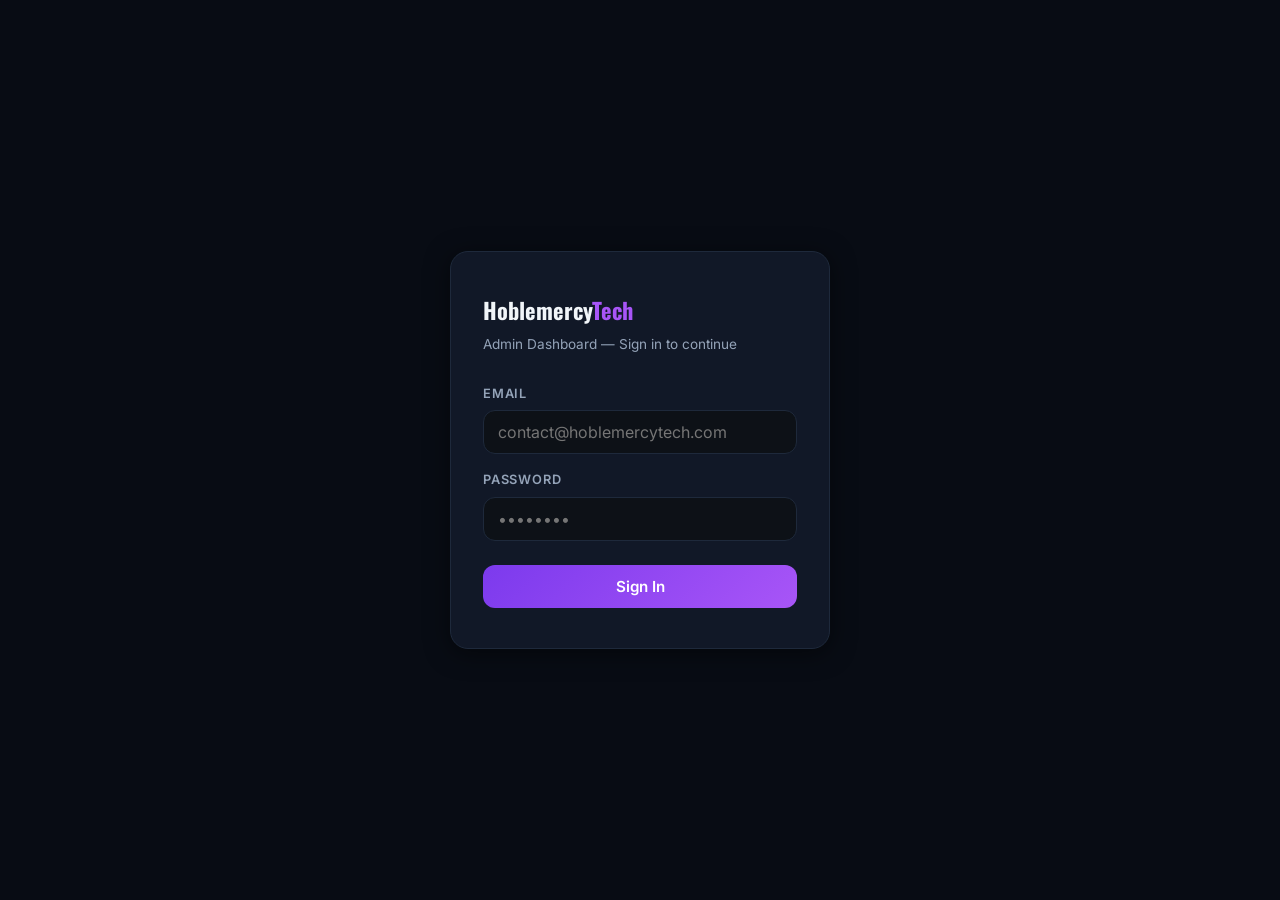
==== admin.html @ 37efd57c "Add files via upload" ====
<!DOCTYPE html>
<html lang="en">
<head>
  <meta charset="UTF-8">
  <meta name="viewport" content="width=device-width, initial-scale=1.0">
  <title>HoblemercyTech — Admin Dashboard</title>
  <meta name="robots" content="noindex, nofollow">
  <link rel="manifest" href="manifest.json">
<meta name="theme-color" content="#7C3AED">
<meta name="mobile-web-app-capable" content="yes">
<meta name="apple-mobile-web-app-capable" content="yes">
<meta name="apple-mobile-web-app-status-bar-style" content="black-translucent">
<meta name="apple-mobile-web-app-title" content="HMT Admin">
<link rel="apple-touch-icon" href="icon-192.png">
<link rel="apple-touch-icon" sizes="152x152" href="icon-152.png">
<link rel="apple-touch-icon" sizes="180x180" href="icon-192.png">
<link rel="icon" type="image/png" sizes="32x32" href="icon-32.png">
<link rel="icon" type="image/png" sizes="16x16" href="icon-16.png">

  <link rel="preconnect" href="https://fonts.googleapis.com">
  <link rel="preconnect" href="https://fonts.gstatic.com" crossorigin>
  <link href="https://fonts.googleapis.com/css2?family=Oswald:wght@400;600;700&family=Inter:wght@400;500;600;700&display=swap" rel="stylesheet">
  <link rel="stylesheet" href="https://cdnjs.cloudflare.com/ajax/libs/font-awesome/6.5.0/css/all.min.css">
  

  <style>
    /* ===== TOKENS ===== */
    :root {
      --bg:        #080C14;
      --bg-panel:  #0D1117;
      --bg-card:   #111827;
      --bg-hover:  #161E2E;
      --border:    #1E293B;
      --border-hi: #2D3F55;

      --violet:  #7C3AED;
      --purple:  #9333EA;
      --indigo:  #6366F1;
      --fuchsia: #A855F7;
      --green:   #10B981;
      --amber:   #F59E0B;
      --red:     #EF4444;
      --blue:    #3B82F6;

      --text-1: #F1F5F9;
      --text-2: #94A3B8;
      --text-3: #475569;

      --glow:    0 0 24px rgba(124,58,237,0.3);
      --glow-lg: 0 0 48px rgba(124,58,237,0.45);
      --shadow:  0 4px 24px rgba(0,0,0,0.5);

      --sidebar-w: 240px;
      --header-h:  60px;
      --radius:    12px;
      --radius-lg: 18px;
    }

    /* ===== RESET ===== */
    *, *::before, *::after { margin:0; padding:0; box-sizing:border-box; }
    html { font-size:16px; }
    body { font-family:"Inter",sans-serif; background:var(--bg); color:var(--text-1); line-height:1.6; overflow-x:hidden; min-height:100vh; }
    h1,h2,h3,h4 { font-family:"Oswald",sans-serif; line-height:1.2; }
    button { cursor:pointer; font-family:"Inter",sans-serif; }
    input, textarea, select { font-family:"Inter",sans-serif; }
    a { text-decoration:none; color:inherit; }
    ul { list-style:none; }

    /* ===== LOGIN SCREEN ===== */
    .login-screen {
      position:fixed; inset:0; z-index:9999;
      background:var(--bg);
      display:flex; align-items:center; justify-content:center;
    }
    .login-screen.hidden { display:none; }
    .login-box {
      width:100%; max-width:380px; padding:40px 32px;
      background:var(--bg-card); border:1px solid var(--border);
      border-radius:var(--radius-lg); box-shadow:var(--shadow);
    }
    .login-logo { font-family:"Oswald",sans-serif; font-size:1.4rem; font-weight:700; margin-bottom:6px; }
    .login-logo span { color:var(--fuchsia); }
    .login-sub { font-size:0.85rem; color:var(--text-2); margin-bottom:28px; }
    .login-field { margin-bottom:16px; }
    .login-field label { display:block; font-size:0.8rem; font-weight:600; color:var(--text-2); margin-bottom:6px; text-transform:uppercase; letter-spacing:0.8px; }
    .login-field input {
      width:100%; padding:11px 14px;
      background:var(--bg-panel); border:1.5px solid var(--border);
      border-radius:var(--radius); color:var(--text-1); font-size:16px;
      transition:border-color 0.25s, box-shadow 0.25s;
    }
    .login-field input:focus { outline:none; border-color:var(--violet); box-shadow:0 0 0 3px rgba(124,58,237,0.15); }
    .login-btn {
      width:100%; padding:12px; margin-top:8px;
      background:linear-gradient(135deg,var(--violet),var(--fuchsia));
      color:#fff; border:none; border-radius:var(--radius);
      font-size:0.95rem; font-weight:600; transition:all 0.3s;
    }
    .login-btn:hover { transform:translateY(-2px); box-shadow:var(--glow); }
    .login-error { color:var(--red); font-size:0.82rem; margin-top:10px; text-align:center; display:none; }

    /* ===== LAYOUT ===== */
    .dashboard { display:flex; min-height:100vh; }
    .dashboard.hidden { display:none; }

    /* ===== SIDEBAR ===== */
    .sidebar {
      width:var(--sidebar-w); background:var(--bg-panel);
      border-right:1px solid var(--border);
      position:fixed; top:0; left:0; bottom:0;
      display:flex; flex-direction:column;
      z-index:100; transition:transform 0.35s cubic-bezier(0.4,0,0.2,1);
    }
    .sidebar-logo {
      padding:20px 20px 16px;
      border-bottom:1px solid var(--border);
      font-family:"Oswald",sans-serif; font-size:1.15rem; font-weight:700;
    }
    .sidebar-logo span { color:var(--fuchsia); }
    .sidebar-label { font-size:0.68rem; font-weight:700; letter-spacing:1.8px; text-transform:uppercase; color:var(--text-3); padding:16px 20px 6px; }
    .sidebar nav { flex:1; overflow-y:auto; padding:8px 12px; }
    .nav-item {
      display:flex; align-items:center; gap:11px;
      padding:10px 12px; border-radius:var(--radius);
      color:var(--text-2); font-size:0.88rem; font-weight:500;
      transition:all 0.2s; cursor:pointer; margin-bottom:2px;
      border:none; background:none; width:100%; text-align:left;
    }
    .nav-item i { width:18px; font-size:0.95rem; flex-shrink:0; }
    .nav-item:hover { background:var(--bg-hover); color:var(--text-1); }
    .nav-item.active { background:rgba(124,58,237,0.15); color:var(--fuchsia); }
    .nav-item.active i { color:var(--fuchsia); }
    .nav-badge {
      margin-left:auto; background:var(--violet);
      color:#fff; font-size:0.68rem; font-weight:700;
      padding:2px 7px; border-radius:999px; min-width:20px; text-align:center;
    }
    .sidebar-footer {
      padding:14px 12px; border-top:1px solid var(--border);
    }
    .logout-btn {
      display:flex; align-items:center; gap:10px;
      padding:9px 12px; border-radius:var(--radius);
      color:var(--red); font-size:0.85rem; font-weight:500;
      border:none; background:none; width:100%; transition:all 0.2s;
    }
    .logout-btn:hover { background:rgba(239,68,68,0.1); }

    /* ===== MAIN ===== */
    .main { margin-left:var(--sidebar-w); flex:1; display:flex; flex-direction:column; min-height:100vh; }

    /* ===== TOPBAR ===== */
    .topbar {
      height:var(--header-h); background:var(--bg-panel);
      border-bottom:1px solid var(--border);
      display:flex; align-items:center; justify-content:space-between;
      padding:0 24px; position:sticky; top:0; z-index:50;
    }
    .topbar-left { display:flex; align-items:center; gap:14px; }
    .page-title { font-family:"Oswald",sans-serif; font-size:1.1rem; font-weight:600; }
    .topbar-right { display:flex; align-items:center; gap:12px; }
    .topbar-btn {
      padding:7px 16px; border-radius:var(--radius);
      font-size:0.82rem; font-weight:600;
      border:1.5px solid var(--border); background:none;
      color:var(--text-2); transition:all 0.2s; display:flex; align-items:center; gap:7px;
    }
    .topbar-btn:hover { border-color:var(--violet); color:var(--fuchsia); }
    .topbar-btn.primary { background:linear-gradient(135deg,var(--violet),var(--fuchsia)); color:#fff; border-color:transparent; }
    .topbar-btn.primary:hover { box-shadow:var(--glow); transform:translateY(-1px); }
    .menu-toggle { display:none; background:none; border:none; color:var(--text-1); font-size:1.2rem; }

    /* ===== CONTENT ===== */
    .content { padding:24px; flex:1; }

    /* ===== STAT CARDS ===== */
    .stats-row { display:grid; grid-template-columns:repeat(4,1fr); gap:16px; margin-bottom:24px; }
    .stat-card {
      background:var(--bg-card); border:1px solid var(--border);
      border-radius:var(--radius-lg); padding:20px 22px;
      transition:all 0.3s; position:relative; overflow:hidden;
    }
    .stat-card::before { content:''; position:absolute; top:0; left:0; right:0; height:3px; border-radius:3px 3px 0 0; }
    .stat-card.violet::before { background:var(--violet); }
    .stat-card.green::before  { background:var(--green); }
    .stat-card.amber::before  { background:var(--amber); }
    .stat-card.blue::before   { background:var(--blue); }
    .stat-card:hover { border-color:var(--border-hi); transform:translateY(-3px); box-shadow:var(--shadow); }
    .stat-top { display:flex; align-items:center; justify-content:space-between; margin-bottom:14px; }
    .stat-icon { width:40px; height:40px; border-radius:10px; display:flex; align-items:center; justify-content:center; font-size:1rem; }
    .stat-icon.violet  { background:rgba(124,58,237,0.15); color:var(--violet); }
    .stat-icon.green   { background:rgba(16,185,129,0.15);  color:var(--green); }
    .stat-icon.amber   { background:rgba(245,158,11,0.15);  color:var(--amber); }
    .stat-icon.blue    { background:rgba(59,130,246,0.15);  color:var(--blue); }
    .stat-trend { font-size:0.75rem; font-weight:600; display:flex; align-items:center; gap:4px; }
    .stat-trend.up   { color:var(--green); }
    .stat-trend.down { color:var(--red); }
    .stat-value { font-family:"Oswald",sans-serif; font-size:2rem; font-weight:700; line-height:1; margin-bottom:4px; }
    .stat-label { font-size:0.8rem; color:var(--text-2); }

    /* ===== MESSAGES PANEL ===== */
    .messages-panel { display:grid; grid-template-columns:360px 1fr; gap:16px; height:calc(100vh - 190px); }
    .msg-list-wrap {
      background:var(--bg-card); border:1px solid var(--border);
      border-radius:var(--radius-lg); display:flex; flex-direction:column; overflow:hidden;
    }
    .msg-list-header { padding:14px 16px; border-bottom:1px solid var(--border); display:flex; align-items:center; justify-content:space-between; gap:10px; flex-shrink:0; }
    .msg-search {
      font-size: 16px;
      flex:1; padding:8px 12px; padding-left:34px;
      background:var(--bg-panel); border:1.5px solid var(--border);
      border-radius:var(--radius); color:var(--text-1); font-size:0.85rem;
      transition:border-color 0.25s; position:relative;
    }
    .msg-search:focus { outline:none; border-color:var(--violet); }
    .search-wrap { position:relative; flex:1; }
    .search-wrap i { position:absolute; left:10px; top:50%; transform:translateY(-50%); color:var(--text-3); font-size:0.8rem; }
    .msg-filter { padding:7px 12px; background:var(--bg-panel);
font-size:16px; border:1.5px solid var(--border); border-radius:var(--radius); color:var(--text-2); font-size:0.8rem; }
    .msg-filter:focus { outline:none; }
    .msg-list { overflow-y:auto; flex:1; }
    .msg-list::-webkit-scrollbar { width:4px; }
    .msg-list::-webkit-scrollbar-track { background:transparent; }
    .msg-list::-webkit-scrollbar-thumb { background:var(--border); border-radius:2px; }
    .msg-item {
      padding:14px 16px; border-bottom:1px solid var(--border);
      cursor:pointer; transition:background 0.2s; position:relative;
    }
    .msg-item:hover { background:var(--bg-hover); }
    .msg-item.active { background:rgba(124,58,237,0.1); border-left:3px solid var(--violet); }
    .msg-item.unread .msg-item-name::after { content:''; display:inline-block; width:7px; height:7px; background:var(--violet); border-radius:50%; margin-left:8px; vertical-align:middle; }
    .msg-item-top { display:flex; align-items:center; justify-content:space-between; margin-bottom:4px; }
    .msg-item-name { font-weight:600; font-size:0.88rem; }
    .msg-item-time { font-size:0.72rem; color:var(--text-3); }
    .msg-item-service { font-size:0.75rem; color:var(--fuchsia); font-weight:600; margin-bottom:4px; }
    .msg-item-preview { font-size:0.8rem; color:var(--text-2); white-space:nowrap; overflow:hidden; text-overflow:ellipsis; max-width:290px; }
    .msg-status-dot { width:8px; height:8px; border-radius:50%; flex-shrink:0; }
    .msg-status-dot.new     { background:var(--violet); }
    .msg-status-dot.read    { background:var(--border-hi); }
    .msg-status-dot.replied { background:var(--green); }
    .msg-empty { padding:48px 20px; text-align:center; color:var(--text-3); }
    .msg-empty i { font-size:2.5rem; margin-bottom:12px; display:block; }

    /* ===== MESSAGE DETAIL ===== */
    .msg-detail {
      background:var(--bg-card); border:1px solid var(--border);
      border-radius:var(--radius-lg); display:flex; flex-direction:column; overflow:hidden;
    }
    .msg-detail-placeholder {
      flex:1; display:flex; flex-direction:column; align-items:center; justify-content:center;
      color:var(--text-3); gap:12px;
    }
    .msg-detail-placeholder i { font-size:3rem; }
    .msg-detail-placeholder p { font-size:0.9rem; }
    .detail-header { padding:16px 20px; border-bottom:1px solid var(--border); display:flex; align-items:center; justify-content:space-between; flex-shrink:0; }
    .detail-header-left { display:flex; align-items:center; gap:12px; }
    .detail-avatar {
      width:42px; height:42px; border-radius:50%;
      background:linear-gradient(135deg,var(--violet),var(--fuchsia));
      display:flex; align-items:center; justify-content:center;
      font-family:"Oswald",sans-serif; font-weight:700; font-size:1rem; color:#fff; flex-shrink:0;
    }
    .detail-name { font-weight:700; font-size:0.95rem; }
    .detail-email { font-size:0.8rem; color:var(--text-2); }
    .detail-actions { display:flex; gap:8px; }
    .action-btn {
      padding:7px 14px; border-radius:var(--radius);
      font-size:0.8rem; font-weight:600; border:1.5px solid var(--border);
      background:none; color:var(--text-2); transition:all 0.2s;
      display:flex; align-items:center; gap:6px;
    }
    .action-btn:hover { border-color:var(--violet); color:var(--fuchsia); }
    .action-btn.primary { background:linear-gradient(135deg,var(--violet),var(--fuchsia)); color:#fff; border-color:transparent; }
    .action-btn.primary:hover { box-shadow:var(--glow); }
    .action-btn.danger { border-color:rgba(239,68,68,0.3); color:var(--red); }
    .action-btn.danger:hover { background:rgba(239,68,68,0.1); border-color:var(--red); }

    /* Detail body */
    .detail-body { padding:20px; overflow-y:auto; flex:1; }
    .detail-body::-webkit-scrollbar { width:4px; }
    .detail-body::-webkit-scrollbar-thumb { background:var(--border); border-radius:2px; }
    .detail-meta { display:grid; grid-template-columns:repeat(3,1fr); gap:12px; margin-bottom:20px; }
    .meta-card { background:var(--bg-panel); border:1px solid var(--border); border-radius:var(--radius); padding:12px 14px; }
    .meta-label { font-size:0.72rem; color:var(--text-3); text-transform:uppercase; letter-spacing:1px; margin-bottom:4px; }
    .meta-value { font-size:0.88rem; font-weight:600; }
    .detail-message-box { background:var(--bg-panel); border:1px solid var(--border); border-radius:var(--radius); padding:16px; margin-bottom:20px; }
    .detail-message-label { font-size:0.72rem; color:var(--text-3); text-transform:uppercase; letter-spacing:1px; margin-bottom:10px; }
    .detail-message-text { font-size:0.92rem; line-height:1.8; color:var(--text-2); white-space:pre-wrap; }
    .status-row { display:flex; align-items:center; gap:10px; margin-bottom:20px; flex-wrap:wrap; }
    .status-badge { display:inline-flex; align-items:center; gap:6px; padding:5px 14px; border-radius:999px; font-size:0.78rem; font-weight:700; }
    .status-badge.new     { background:rgba(124,58,237,0.15); color:var(--fuchsia); }
    .status-badge.read    { background:rgba(71,85,105,0.3);   color:var(--text-2); }
    .status-badge.replied { background:rgba(16,185,129,0.15); color:var(--green); }

    /* Reply box */
    .reply-box { border-top:1px solid var(--border); padding:16px 20px; flex-shrink:0; }
    .reply-box-header { display:flex; align-items:center; justify-content:space-between; margin-bottom:10px; }
    .reply-box-title { font-size:0.82rem; font-weight:700; color:var(--text-2); text-transform:uppercase; letter-spacing:0.8px; }
    .reply-to-label { font-size:0.78rem; color:var(--text-3); }
    .reply-subject {
      width:100%; padding:9px 12px; margin-bottom:8px;
      background:var(--bg-panel); border:1.5px solid var(--border);
      border-radius:var(--radius); color:var(--text-1); font-size:16px;
      transition:border-color 0.25s;
    }
    .reply-subject:focus { outline:none; border-color:var(--violet); }
    .reply-textarea {
      width:100%; padding:11px 14px; min-height:100px;
      background:var(--bg-panel); border:1.5px solid var(--border);
      border-radius:var(--radius); color:var(--text-1); font-size:16px;
      resize:vertical; transition:border-color 0.25s; line-height:1.7;
    }
    .reply-textarea:focus { outline:none; border-color:var(--violet); }
    .reply-footer { display:flex; align-items:center; justify-content:space-between; margin-top:10px; flex-wrap:wrap; gap:8px; }
    .reply-from { font-size:0.75rem; color:var(--text-3); }
    .reply-from span { color:var(--fuchsia); }
    .reply-actions { display:flex; gap:8px; }
    .send-btn {
      padding:9px 22px; background:linear-gradient(135deg,var(--violet),var(--fuchsia));
      color:#fff; border:none; border-radius:var(--radius);
      font-size:0.88rem; font-weight:600; transition:all 0.3s;
      display:flex; align-items:center; gap:7px;
    }
    .send-btn:hover { box-shadow:var(--glow); transform:translateY(-1px); }
    .send-btn:disabled { opacity:0.5; cursor:not-allowed; transform:none; }

    /* ===== COMPOSE PAGE ===== */
    .compose-wrap { max-width:700px; }
    .compose-card { background:var(--bg-card); border:1px solid var(--border); border-radius:var(--radius-lg); overflow:hidden; }
    .compose-header { padding:18px 22px; border-bottom:1px solid var(--border); font-family:"Oswald",sans-serif; font-size:1.1rem; }
    .compose-body { padding:22px; }
    .compose-field { margin-bottom:16px; }
    .compose-field label { display:block; font-size:0.78rem; font-weight:600; color:var(--text-2); margin-bottom:6px; text-transform:uppercase; letter-spacing:0.8px; }
    .compose-field input, .compose-field textarea, .compose-field select {
      width:100%; padding:11px 14px;
      background:var(--bg-panel); border:1.5px solid var(--border);
      border-radius:var(--radius); color:var(--text-1); font-size:16px;
      transition:border-color 0.25s;
    }
    .compose-field input:focus, .compose-field textarea:focus, .compose-field select:focus {
      outline:none; border-color:var(--violet); box-shadow:0 0 0 3px rgba(124,58,237,0.12);
    }
    .compose-field textarea { min-height:160px; resize:vertical; line-height:1.75; }
    .compose-footer { padding:16px 22px; border-top:1px solid var(--border); display:flex; align-items:center; justify-content:space-between; }
    .compose-from { font-size:0.8rem; color:var(--text-3); }
    .compose-from span { color:var(--fuchsia); font-weight:600; }

    /* ===== SETTINGS PAGE ===== */
    .settings-grid { display:grid; grid-template-columns:1fr 1fr; gap:16px; max-width:860px; }
    .settings-card { background:var(--bg-card); border:1px solid var(--border); border-radius:var(--radius-lg); overflow:hidden; }
    .settings-card-header { padding:16px 20px; border-bottom:1px solid var(--border); display:flex; align-items:center; gap:10px; }
    .settings-card-header i { color:var(--fuchsia); }
    .settings-card-header h3 { font-size:0.95rem; font-weight:600; }
    .settings-card-body { padding:18px 20px; }
    .settings-field { margin-bottom:14px; }
    .settings-field label { display:block; font-size:0.78rem; color:var(--text-2); margin-bottom:5px; font-weight:500; }
    .settings-field input {
      width:100%; padding:9px 12px;
      background:var(--bg-panel); border:1.5px solid var(--border);
      border-radius:var(--radius); color:var(--text-1); font-size:16px; transition:border-color 0.25s;
    }
    .settings-field input:focus { outline:none; border-color:var(--violet); }
    .settings-save { padding:9px 20px; background:linear-gradient(135deg,var(--violet),var(--fuchsia)); color:#fff; border:none; border-radius:var(--radius); font-size:0.85rem; font-weight:600; transition:all 0.3s; }
    .settings-save:hover { box-shadow:var(--glow); }

    /* ===== PAGES (show/hide) ===== */
    .page { display:none; }
    .page.active { display:block; }

    /* ===== TOAST ===== */
    .toast {
      position:fixed; bottom:24px; right:24px;
      background:var(--bg-card); border:1px solid var(--border);
      border-radius:var(--radius); padding:13px 20px;
      box-shadow:var(--shadow); z-index:9999;
      display:flex; align-items:center; gap:10px;
      transform:translateY(80px); opacity:0;
      transition:all 0.4s ease; font-size:0.88rem; max-width:320px;
    }
    .toast.show { transform:translateY(0); opacity:1; }
    .toast i { font-size:1.1rem; }

    /* ===== MODAL ===== */
    .modal-overlay {
      position:fixed; inset:0; background:rgba(0,0,0,0.7);
      backdrop-filter:blur(4px); z-index:500;
      display:none; align-items:center; justify-content:center; padding:20px;
    }
    .modal-overlay.open { display:flex; }
    .modal {
      background:var(--bg-card); border:1px solid var(--border);
      border-radius:var(--radius-lg); width:100%; max-width:480px;
      box-shadow:var(--shadow); overflow:hidden;
    }
    .modal-header { padding:18px 22px; border-bottom:1px solid var(--border); display:flex; align-items:center; justify-content:space-between; }
    .modal-header h3 { font-size:1rem; font-weight:600; }
    .modal-close { background:none; border:none; color:var(--text-2); font-size:1.1rem; transition:color 0.2s; }
    .modal-close:hover { color:var(--text-1); }
    .modal-body { padding:22px; }
    .modal-footer { padding:16px 22px; border-top:1px solid var(--border); display:flex; justify-content:flex-end; gap:10px; }
    .modal-btn { padding:9px 20px; border-radius:var(--radius); font-size:0.85rem; font-weight:600; border:1.5px solid var(--border); background:none; color:var(--text-2); transition:all 0.2s; }
    .modal-btn:hover { border-color:var(--violet); color:var(--fuchsia); }
    .modal-btn.danger { background:var(--red); color:#fff; border-color:var(--red); }
    .modal-btn.danger:hover { box-shadow:0 0 16px rgba(239,68,68,0.4); }

    /* ===== LOADING SPINNER ===== */
    .spinner-wrap { display:flex; align-items:center; justify-content:center; padding:48px; }
    .spinner { width:36px; height:36px; border:3px solid var(--border); border-top-color:var(--violet); border-radius:50%; animation:spin 0.8s linear infinite; }
    @keyframes spin { to { transform:rotate(360deg); } }

    /* ===== MOBILE SIDEBAR OVERLAY ===== */
    .sidebar-overlay { display:none; position:fixed; inset:0; background:rgba(0,0,0,0.6); z-index:99; }

/* ── Attach zone ── */
.attach-zone {
  margin-top: 8px;
  border: 1.5px dashed var(--border-hi);
  border-radius: var(--radius);
  padding: 18px 14px;
  display: flex;
  flex-direction: column;
  align-items: center;
  gap: 5px;
  cursor: pointer;
  transition: border-color 0.25s, background 0.25s;
  text-align: center;
  font-size: 0.83rem;
  color: var(--text-2);
  user-select: none;
}
.attach-zone i { font-size: 1.5rem; color: var(--text-3); margin-bottom: 2px; transition: color 0.25s; }
.attach-zone:hover,
.attach-zone.drag-over { border-color: var(--violet); background: rgba(124,58,237,0.06); }
.attach-zone.drag-over i { color: var(--fuchsia); }

/* ── Previews grid ── */
.attach-previews {
  display: flex;
  flex-wrap: wrap;
  gap: 10px;
  margin-top: 10px;
}

/* Media preview (image / video) */
.attach-preview-item {
  position: relative;
  border: 1.5px solid var(--border);
  border-radius: var(--radius);
  overflow: hidden;
  background: var(--bg-panel);
  transition: border-color 0.2s, box-shadow 0.2s;
  cursor: pointer;
}
.attach-preview-item:hover { border-color: var(--violet); box-shadow: 0 0 0 2px rgba(124,58,237,0.15); }

.attach-preview-item.is-media { width: 90px; height: 90px; flex-shrink: 0; }
.attach-preview-item.is-media img,
.attach-preview-item.is-media video {
  width: 100%; height: 100%; object-fit: cover; display: block;
}
/* Video play badge */
.video-badge {
  position: absolute; inset: 0;
  display: flex; align-items: center; justify-content: center;
  background: rgba(0,0,0,0.4);
  color: #fff; font-size: 1.4rem;
  pointer-events: none;
}

/* File preview (non-media) */
.attach-preview-item.is-file {
  width: auto; max-width: 210px;
  padding: 10px 12px;
  display: flex; align-items: center; gap: 10px;
}
.file-icon { font-size: 1.5rem; flex-shrink: 0; }
.file-icon.pdf   { color: #EF4444; }
.file-icon.doc   { color: #3B82F6; }
.file-icon.xls   { color: #10B981; }
.file-icon.ppt   { color: #F59E0B; }
.file-icon.zip   { color: #94A3B8; }
.file-icon.other { color: var(--text-3); }
.file-info { min-width: 0; }
.file-name { font-size: 0.78rem; font-weight: 600; white-space: nowrap; overflow: hidden; text-overflow: ellipsis; max-width: 140px; display: block; }
.file-size { font-size: 0.7rem; color: var(--text-3); }

/* Remove button */
.attach-remove {
  position: absolute; top: 4px; right: 4px;
  width: 20px; height: 20px; border-radius: 50%;
  background: rgba(0,0,0,0.7); color: #fff;
  border: none; font-size: 0.6rem; cursor: pointer;
  display: flex; align-items: center; justify-content: center;
  transition: background 0.2s; z-index: 2;
}
.attach-remove:hover { background: var(--red); }

/* ── Send Preview Modal ── */
.preview-modal-overlay {
  position: fixed; inset: 0;
  background: rgba(0,0,0,0.75);
  backdrop-filter: blur(6px);
  z-index: 600;
  display: none; align-items: center; justify-content: center;
  padding: 16px;
}
.preview-modal-overlay.open { display: flex; }
.preview-modal {
  background: var(--bg-card);
  border: 1px solid var(--border);
  border-radius: var(--radius-lg);
  width: 100%; max-width: 580px;
  max-height: 90vh;
  display: flex; flex-direction: column;
  box-shadow: 0 24px 60px rgba(0,0,0,0.6);
  overflow: hidden;
}
.preview-modal-header {
  padding: 16px 20px;
  border-bottom: 1px solid var(--border);
  display: flex; align-items: center; justify-content: space-between;
  flex-shrink: 0;
}
.preview-modal-header h3 { font-size: 1rem; font-weight: 600; display: flex; align-items: center; gap: 8px; }
.preview-modal-header h3 i { color: var(--fuchsia); }
.preview-modal-close { background: none; border: none; color: var(--text-2); font-size: 1rem; cursor: pointer; transition: color 0.2s; }
.preview-modal-close:hover { color: var(--text-1); }

.preview-modal-body { padding: 20px; overflow-y: auto; flex: 1; }
.preview-modal-body::-webkit-scrollbar { width: 4px; }
.preview-modal-body::-webkit-scrollbar-thumb { background: var(--border); border-radius: 2px; }

/* Email preview card */
.email-preview-card {
  background: var(--bg-panel);
  border: 1px solid var(--border);
  border-radius: var(--radius);
  overflow: hidden;
}
.email-preview-header {
  padding: 16px 18px;
  border-bottom: 1px solid var(--border);
}
.email-preview-row {
  display: flex; gap: 8px; font-size: 0.82rem;
  padding: 4px 0; color: var(--text-2);
}
.email-preview-row strong { color: var(--text-1); min-width: 56px; flex-shrink: 0; }
.email-preview-subject {
  font-family: "Oswald", sans-serif;
  font-size: 1rem; font-weight: 600;
  margin-top: 10px; color: var(--text-1);
}
.email-preview-body {
  padding: 18px;
  font-size: 0.88rem;
  line-height: 1.8;
  color: var(--text-2);
  white-space: pre-wrap;
  border-bottom: 1px solid var(--border);
}
.email-preview-attachments {
  padding: 14px 18px;
}
.preview-attach-label {
  font-size: 0.72rem; color: var(--text-3);
  text-transform: uppercase; letter-spacing: 1px;
  margin-bottom: 10px;
}
.preview-attach-grid { display: flex; flex-wrap: wrap; gap: 8px; }
.preview-attach-chip {
  display: flex; align-items: center; gap: 7px;
  padding: 6px 12px; border-radius: var(--radius);
  background: var(--bg-card); border: 1px solid var(--border);
  font-size: 0.78rem;
}
.preview-attach-chip i { font-size: 0.9rem; }
.preview-attach-thumb {
  width: 48px; height: 48px; border-radius: 8px;
  object-fit: cover; border: 1px solid var(--border);
}

.preview-modal-footer {
  padding: 14px 20px;
  border-top: 1px solid var(--border);
  display: flex; align-items: center; justify-content: space-between;
  flex-shrink: 0; gap: 10px;
}
.preview-note { font-size: 0.78rem; color: var(--text-3); }
.preview-send-btn {
  padding: 10px 24px;
  background: linear-gradient(135deg, var(--violet), var(--fuchsia));
  color: #fff; border: none; border-radius: var(--radius);
  font-size: 0.9rem; font-weight: 600;
  display: flex; align-items: center; gap: 8px;
  transition: all 0.3s; cursor: pointer;
}
.preview-send-btn:hover { box-shadow: var(--glow); transform: translateY(-1px); }
.preview-send-btn:disabled { opacity: 0.5; cursor: not-allowed; transform: none; }
.preview-cancel-btn {
  padding: 10px 20px; background: none;
  border: 1.5px solid var(--border); border-radius: var(--radius);
  color: var(--text-2); font-size: 0.88rem; font-weight: 600;
  cursor: pointer; transition: all 0.2s;
}
.preview-cancel-btn:hover { border-color: var(--violet); color: var(--fuchsia); }

/* Sending state */
.send-btn.sending, .preview-send-btn.sending {
  opacity: 0.65; pointer-events: none;
}

/* Link input shared */
.link-input-wrap { position: relative; }
.link-input-wrap i {
  position: absolute; left: 11px; top: 50%;
  transform: translateY(-50%); color: var(--text-3); font-size: 0.8rem;
}
.link-input-wrap input { padding-left: 30px !important; font-size: 16px; }

.compose-wrap {
  max-width: 680px;
  width: 100%;
  margin: 0 auto;
}

.compose-card {
  width: 100%;
  overflow: hidden;
}

.compose-body {
  padding: 22px;
  width: 100%;
  box-sizing: border-box;
}

.compose-field input,
.compose-field textarea,
.compose-field select {
  width: 100%;
  max-width: 100%;
  box-sizing: border-box;
}

.compose-field textarea {
  min-height: 160px;
  resize: vertical;
  width: 100%;
  max-width: 100%;
}

/* ── FIX: Content area never overflows ── */
.content {
  padding: 20px;
  width: 100%;
  min-width: 0;
  box-sizing: border-box;
  overflow-x: hidden;
}

.main {
  min-width: 0;
  overflow-x: hidden;
}

/* ── FIX: Messages panel responsive ── */
.messages-panel {
  display: grid;
  grid-template-columns: 340px 1fr;
  gap: 16px;
  height: calc(100vh - 185px);
  min-height: 500px;
  width: 100%;
  overflow: hidden;
}

/* ── SENT PAGE ── */
.sent-page-wrap {
  width: 100%;
  max-width: 860px;
}

.sent-filters {
  display: flex;
  gap: 10px;
  margin-bottom: 20px;
  flex-wrap: wrap;
  align-items: center;
}

.sent-filter-btn {
  padding: 7px 18px;
  border-radius: 999px;
  font-size: 0.82rem;
  font-weight: 600;
  border: 1.5px solid var(--border);
  background: none;
  color: var(--text-2);
  cursor: pointer;
  transition: all 0.2s;
}
.sent-filter-btn:hover,
.sent-filter-btn.active {
  background: rgba(124,58,237,0.12);
  border-color: var(--violet);
  color: var(--fuchsia);
}

.sent-search-wrap {
  flex: 1;
  min-width: 180px;
  position: relative;
}
.sent-search-wrap i {
  position: absolute;
  left: 11px; top: 50%;
  transform: translateY(-50%);
  color: var(--text-3);
  font-size: 0.8rem;
}
.sent-search {
  width: 100%;
  padding: 8px 12px 8px 30px;
  background: var(--bg-panel);
  border: 1.5px solid var(--border);
  border-radius: var(--radius);
  color: var(--text-1);
  font-size: 0.85rem;
  font-family: inherit;
  transition: border-color 0.25s;
}
.sent-search:focus {
  outline: none;
  border-color: var(--violet);
}

.sent-list {
  display: flex;
  flex-direction: column;
  gap: 10px;
}

.sent-card {
  background: var(--bg-card);
  border: 1px solid var(--border);
  border-radius: var(--radius-lg);
  padding: 18px 20px;
  transition: all 0.25s;
  cursor: pointer;
  position: relative;
  overflow: hidden;
}
.sent-card::before {
  content: '';
  position: absolute;
  left: 0; top: 0; bottom: 0;
  width: 3px;
  border-radius: 3px 0 0 3px;
}
.sent-card.type-reply::before   { background: var(--violet); }
.sent-card.type-compose::before { background: var(--indigo); }

.sent-card:hover {
  border-color: var(--border-hi);
  transform: translateY(-2px);
  box-shadow: var(--shadow);
}

.sent-card-top {
  display: flex;
  align-items: flex-start;
  justify-content: space-between;
  gap: 12px;
  margin-bottom: 8px;
}

.sent-card-left {
  display: flex;
  align-items: center;
  gap: 12px;
  min-width: 0;
}

.sent-avatar {
  width: 36px; height: 36px;
  border-radius: 50%;
  display: flex; align-items: center; justify-content: center;
  font-family: "Oswald", sans-serif;
  font-weight: 700; font-size: 0.85rem;
  color: #fff; flex-shrink: 0;
}
.sent-avatar.reply   { background: linear-gradient(135deg, var(--violet), var(--fuchsia)); }
.sent-avatar.compose { background: linear-gradient(135deg, var(--indigo), var(--blue)); }

.sent-to {
  font-size: 0.88rem;
  font-weight: 600;
  white-space: nowrap;
  overflow: hidden;
  text-overflow: ellipsis;
}
.sent-to-email {
  font-size: 0.76rem;
  color: var(--text-3);
  white-space: nowrap;
  overflow: hidden;
  text-overflow: ellipsis;
}

.sent-card-right {
  display: flex;
  flex-direction: column;
  align-items: flex-end;
  gap: 5px;
  flex-shrink: 0;
}

.sent-time {
  font-size: 0.72rem;
  color: var(--text-3);
  white-space: nowrap;
}

.sent-type-badge {
  display: inline-flex;
  align-items: center;
  gap: 5px;
  padding: 3px 10px;
  border-radius: 999px;
  font-size: 0.7rem;
  font-weight: 700;
  text-transform: uppercase;
  letter-spacing: 0.5px;
}
.sent-type-badge.reply   { background: rgba(124,58,237,0.15); color: var(--fuchsia); }
.sent-type-badge.compose { background: rgba(99,102,241,0.15);  color: var(--indigo); }

.sent-subject {
  font-size: 0.88rem;
  font-weight: 600;
  margin-bottom: 5px;
  white-space: nowrap;
  overflow: hidden;
  text-overflow: ellipsis;
}

.sent-preview {
  font-size: 0.8rem;
  color: var(--text-2);
  line-height: 1.5;
  display: -webkit-box;
  -webkit-line-clamp: 2;
  -webkit-box-orient: vertical;
  overflow: hidden;
}

.sent-card-footer {
  display: flex;
  align-items: center;
  gap: 8px;
  margin-top: 10px;
  padding-top: 10px;
  border-top: 1px solid var(--border);
  flex-wrap: wrap;
}

.sent-attach-count {
  font-size: 0.74rem;
  color: var(--text-3);
  display: flex;
  align-items: center;
  gap: 5px;
}

.sent-link-chip {
  font-size: 0.74rem;
  color: var(--fuchsia);
  display: flex;
  align-items: center;
  gap: 4px;
  text-decoration: none;
  overflow: hidden;
  text-overflow: ellipsis;
  white-space: nowrap;
  max-width: 200px;
}
.sent-link-chip:hover { text-decoration: underline; }

.sent-empty {
  text-align: center;
  padding: 56px 20px;
  color: var(--text-3);
}
.sent-empty i { font-size: 2.5rem; display: block; margin-bottom: 12px; }
.sent-empty p { font-size: 0.9rem; }

/* Sent detail expand */
.sent-card-body {
  display: none;
  margin-top: 12px;
  padding-top: 12px;
  border-top: 1px solid var(--border);
}
.sent-card.expanded .sent-card-body { display: block; }
.sent-full-message {
  font-size: 0.86rem;
  color: var(--text-2);
  line-height: 1.8;
  white-space: pre-wrap;
}

.inbox-page-wrap {
  width: 100%;
  max-width: 100%;
}

.inbox-toolbar {
  display: flex;
  gap: 10px;
  margin-bottom: 16px;
  align-items: center;
  flex-wrap: wrap;
}

.inbox-panel {
  display: grid;
  grid-template-columns: 340px 1fr;
  gap: 16px;
  height: calc(100vh - 200px);
  min-height: 500px;
}

/* Unread dot in inbox list */
.inbox-item.unread .msg-item-name::after {
  content: '';
  display: inline-block;
  width: 7px; height: 7px;
  background: var(--blue);
  border-radius: 50%;
  margin-left: 8px;
  vertical-align: middle;
}

.status-badge.unread { background: rgba(59,130,246,0.15); color: var(--blue); }
.status-badge.read   { background: rgba(71,85,105,0.3);   color: var(--text-2); }

/* Inbox badge in sidebar */
#inboxBadge {
  background: var(--blue);
}

/* Fix inbox list item display */
.msg-item-service {
  font-size: 0.78rem;
  font-weight: 600;
  margin-bottom: 3px;
  white-space: nowrap;
  overflow: hidden;
  text-overflow: ellipsis;
}

/* Inbox subject color */
#inboxList .msg-item-service { color: var(--blue); }

/* Fix empty meta rows */
.meta-value {
  font-size: 0.88rem;
  font-weight: 600;
  word-break: break-word;
  min-height: 18px;
}
.meta-value:empty::after {
  content: '—';
  color: var(--text-3);
  font-weight: 400;
}

/* Stats row — 5 cards now */
.stats-row {
  display: grid;
  grid-template-columns: repeat(5, 1fr);
  gap: 14px;
  margin-bottom: 24px;
}

@media (max-width: 1100px) {
  .stats-row { grid-template-columns: repeat(3, 1fr); }
}
@media (max-width: 700px) {
  .stats-row { grid-template-columns: repeat(2, 1fr); }
}
@media (max-width: 400px) {
  .stats-row { grid-template-columns: 1fr; }
}

/* Real-time pulse dot */
.realtime-dot {
  width: 8px; height: 8px;
  background: var(--green);
  border-radius: 50%;
  display: inline-block;
  animation: rtPulse 2s ease-in-out infinite;
  margin-left: 6px;
  vertical-align: middle;
}
@keyframes rtPulse {
  0%, 100% { opacity: 1; transform: scale(1); }
  50%       { opacity: 0.4; transform: scale(0.7); }
}

.topbar-status {
  font-size: 0.75rem;
  color: var(--text-3);
  display: flex;
  align-items: center;
  gap: 4px;
}

@media (max-width: 860px) {
  .inbox-panel {
    grid-template-columns: 1fr;
    height: auto;
  }
  .inbox-toolbar { flex-wrap: wrap; }
}

/* ── RESPONSIVE FIXES ── */
@media (max-width: 1100px) {
  .messages-panel {
    grid-template-columns: 300px 1fr;
  }
}

@media (max-width: 860px) {
  .sidebar { transform: translateX(-100%); }
  .sidebar.open { transform: translateX(0); }
  .main { margin-left: 0; }
  .menu-toggle { display: block !important; }

  .messages-panel {
    grid-template-columns: 1fr;
    height: auto;
  }

  .msg-list-wrap {
    max-height: 380px;
  }

  .msg-detail {
    min-height: 520px;
  }

  .stats-row {
    grid-template-columns: repeat(2, 1fr);
  }

  .compose-wrap {
    max-width: 100%;
  }
}

@media (max-width: 580px) {
  .stats-row {
    grid-template-columns: repeat(2, 1fr);
    gap: 10px;
  }

  .content { padding: 12px; }

  .compose-body { padding: 14px; }

  .compose-footer {
    flex-direction: column;
    gap: 10px;
    align-items: stretch;
  }
  .compose-footer > div {
    width: 100%;
    justify-content: stretch;
  }
  .compose-footer .send-btn,
  .compose-footer .action-btn {
    flex: 1;
    justify-content: center;
  }

  .reply-footer {
    flex-direction: column;
    gap: 10px;
    align-items: stretch;
  }
  .reply-actions {
    width: 100%;
    justify-content: stretch;
  }
  .reply-actions .send-btn,
  .reply-actions .action-btn {
    flex: 1;
    justify-content: center;
  }

  .detail-meta {
    grid-template-columns: 1fr 1fr;
  }

  .sent-card-top {
    flex-direction: column;
    gap: 8px;
  }
  .sent-card-right {
    flex-direction: row;
    align-items: center;
  }

  .preview-modal {
    max-height: 95vh;
  }
}

@media (max-width: 400px) {
  .stats-row { grid-template-columns: 1fr; }
  .detail-meta { grid-template-columns: 1fr; }
}


    /* ===== RESPONSIVE ===== */
    @media (max-width:1100px) {
      .stats-row { grid-template-columns:repeat(2,1fr); }
      .messages-panel { grid-template-columns:300px 1fr; }
    }
    @media (max-width:860px) {
      .sidebar { transform:translateX(-100%); }
      .sidebar.open { transform:translateX(0); }
      .sidebar-overlay { display:block; }
      .main { margin-left:0; }
      .menu-toggle { display:block; }
      .messages-panel { grid-template-columns:1fr; height:auto; }
      .msg-detail { min-height:500px; }
      .settings-grid { grid-template-columns:1fr; }
    }
    @media (max-width:560px) {
      .stats-row { grid-template-columns:1fr 1fr; }
      .content { padding:14px; }
      .detail-meta { grid-template-columns:1fr 1fr; }
    }
    @media (max-width:400px) {
      .stats-row { grid-template-columns:1fr; }
      .detail-meta { grid-template-columns:1fr; }
    }
  </style>
  
</head>

<body>

<!-- ===== LOGIN ===== -->
<div class="login-screen" id="loginScreen">
  <div class="login-box">
    <div class="login-logo">Hoblemercy<span>Tech</span></div>
    <p class="login-sub">Admin Dashboard — Sign in to continue</p>
    <div class="login-field">
      <label>Email</label>
      <input type="email" id="loginEmail" placeholder="contact@hoblemercytech.com" autocomplete="email">
    </div>
    <div class="login-field">
      <label>Password</label>
      <input type="password" id="loginPassword" placeholder="••••••••" autocomplete="current-password">
    </div>
    <button class="login-btn" id="loginBtn">Sign In</button>
    <p class="login-error" id="loginError">Invalid email or password.</p>
  </div>
</div>

<!-- ===== DASHBOARD ===== -->
<div class="dashboard hidden" id="dashboard">

  <div class="sidebar-overlay" id="sidebarOverlay"></div>

  <!-- Sidebar -->
  <aside class="sidebar" id="sidebar">
    <div class="sidebar-logo">Hoblemercy<span>Tech</span></div>
  
<nav>
  <div class="sidebar-label">Main</div>
  <button class="nav-item active" data-page="messages">
    <i class="fas fa-inbox"></i> Messages
    <span class="nav-badge" id="unreadBadge">0</span>
  </button>
  <button class="nav-item" data-page="inbox">
    <i class="fas fa-envelope-open-text"></i> Inbox
    <span class="nav-badge" id="inboxBadge" style="background:var(--blue);display:none;">0</span>
  </button>
  <button class="nav-item" data-page="sent">
    <i class="fas fa-paper-plane"></i> Sent
    <span class="nav-badge" id="sentBadge" style="background:var(--indigo);display:none;">0</span>
  </button>
  <button class="nav-item" data-page="compose">
    <i class="fas fa-pen-to-square"></i> Compose
  </button>
  <div class="sidebar-label">Admin</div>
  <button class="nav-item" data-page="settings">
    <i class="fas fa-gear"></i> Settings
  </button>
</nav>

    <div class="sidebar-footer">
      <button class="logout-btn" id="logoutBtn">
        <i class="fas fa-right-from-bracket"></i> Sign Out
      </button>
    </div>
  </aside>

  <!-- Main -->
  <div class="main">

    <!-- Topbar -->
    <div class="topbar">
      <div class="topbar-left">
        <button class="menu-toggle" id="menuToggle"><i class="fas fa-bars"></i></button>
        <span class="page-title" id="pageTitle">Messages</span>
      </div>
      <div class="topbar-right">
        <button class="topbar-btn" id="refreshBtn"><i class="fas fa-rotate-right"></i> Refresh</button>
        <button class="topbar-btn primary" data-page="compose" id="composeTopBtn"><i class="fas fa-pen"></i> Compose</button>
      </div>
    </div>

    <!-- Content -->
    <div class="content">

      <!-- Stats -->
     <div class="stats-row" id="statsRow">
  <!-- Total (messages + inbox combined) -->
  <div class="stat-card violet">
    <div class="stat-top">
      <div class="stat-icon violet"><i class="fas fa-layer-group"></i></div>
      <span class="stat-trend up"><i class="fas fa-arrow-up"></i> All</span>
    </div>
    <div class="stat-value" id="statTotal">—</div>
    <div class="stat-label">Total Received</div>
  </div>

  <!-- Unread messages (contact form) -->
  <div class="stat-card green">
    <div class="stat-top">
      <div class="stat-icon green"><i class="fas fa-inbox"></i></div>
    </div>
    <div class="stat-value" id="statNew">—</div>
    <div class="stat-label">Unread Messages</div>
  </div>

  <!-- Unread inbox (email replies) -->
  <div class="stat-card blue">
    <div class="stat-top">
      <div class="stat-icon blue"><i class="fas fa-envelope-open-text"></i></div>
    </div>
    <div class="stat-value" id="statInboxUnread">—</div>
    <div class="stat-label">Unread Inbox</div>
  </div>

  <!-- Replied -->
  <div class="stat-card amber">
    <div class="stat-top">
      <div class="stat-icon amber"><i class="fas fa-reply"></i></div>
    </div>
    <div class="stat-value" id="statReplied">—</div>
    <div class="stat-label">Replied</div>
  </div>

  <!-- Sent -->
  <div class="stat-card" style="--card-accent:var(--indigo);">
    <div class="stat-top">
      <div class="stat-icon" style="background:rgba(99,102,241,0.15);color:var(--indigo);"><i class="fas fa-paper-plane"></i></div>
    </div>
    <div class="stat-value" id="statSent">—</div>
    <div class="stat-label">Emails Sent</div>
  </div>
</div>


      <!-- ===== MESSAGES PAGE ===== -->
      <div class="page active" id="page-messages">
        <div class="messages-panel">

          <!-- List -->
          <div class="msg-list-wrap">
            <div class="msg-list-header">
              <div class="search-wrap">
                <i class="fas fa-search"></i>
                <input type="text" class="msg-search" id="msgSearch" placeholder="Search messages...">
              </div>
              <select class="msg-filter" id="msgFilter">
                <option value="all">All</option>
                <option value="new">Unread</option>
                <option value="read">Read</option>
                <option value="replied">Replied</option>
              </select>
            </div>
            <div class="msg-list" id="msgList">
              <div class="spinner-wrap"><div class="spinner"></div></div>
            </div>
          </div>

          <!-- Detail -->
          <div class="msg-detail" id="msgDetail">
            <div class="msg-detail-placeholder" id="detailPlaceholder">
              <i class="fas fa-inbox"></i>
              <p>Select a message to read</p>
            </div>

            <div id="detailContent" style="display:none;flex-direction:column;height:100%;">

              <!-- Header -->
              <div class="detail-header">
                <div class="detail-header-left">
                  <div class="detail-avatar" id="detailAvatar">?</div>
                  <div>
                    <div class="detail-name" id="detailName">—</div>
                    <div class="detail-email" id="detailEmail">—</div>
                  </div>
                </div>
                <div class="detail-actions">
                  <button class="action-btn" id="markReadBtn"><i class="fas fa-check"></i> Mark Read</button>
                  <button class="action-btn danger" id="deleteBtn"><i class="fas fa-trash"></i></button>
                </div>
              </div>

              <!-- Body -->
              <div class="detail-body">
                <div class="status-row">
                  <span class="status-badge new" id="detailStatus">New</span>
                  <span style="font-size:0.78rem;color:var(--text-3);" id="detailDate">—</span>
                </div>
                <div class="detail-meta">
                  <div class="meta-card"><div class="meta-label">Service</div><div class="meta-value" id="detailService">—</div></div>
                  <div class="meta-card"><div class="meta-label">Budget</div><div class="meta-value" id="detailBudget">—</div></div>
                  <div class="meta-card"><div class="meta-label">Timeline</div><div class="meta-value" id="detailTimeline">—</div></div>
                  <div class="meta-card"><div class="meta-label">Phone</div><div class="meta-value" id="detailPhone">—</div></div>
                  <div class="meta-card"><div class="meta-label">Status</div><div class="meta-value" id="detailStatusText">—</div></div>
                  <div class="meta-card"><div class="meta-label">Received</div><div class="meta-value" id="detailTime">—</div></div>
                </div>
                <div class="detail-message-box">
                  <div class="detail-message-label">Project Brief</div>
                  <div class="detail-message-text" id="detailMessage">—</div>
                </div>
              </div>

              <!-- ✅ REPLY BOX — with link + attachments -->
              <div class="reply-box">
                <div class="reply-box-header">
                  <span class="reply-box-title">
                    <i class="fas fa-reply" style="margin-right:6px;color:var(--fuchsia);"></i>Reply
                  </span>
                  <span class="reply-to-label">To: <span id="replyToLabel">—</span></span>
                </div>

                <input type="text" class="reply-subject" id="replySubject" placeholder="Subject...">
                <textarea class="reply-textarea" id="replyBody" placeholder="Write your reply..."></textarea>

                <!-- Optional link -->
                <div style="margin-top:8px;position:relative;">
                  <i class="fas fa-link" style="position:absolute;left:11px;top:50%;transform:translateY(-50%);color:var(--text-3);font-size:0.78rem;pointer-events:none;"></i>
                  <input type="url" id="replyLink"
                    style="width:100%;padding:9px 12px 9px 30px;background:var(--bg-panel);border:1.5px solid var(--border);border-radius:var(--radius);color:var(--text-1);font-size:0.82rem;transition:border-color 0.25s;font-family:inherit;"
                    placeholder="Optional link (portfolio, invoice, Figma...)">
                </div>

                <!-- Attachment drop zone -->
                <div class="attach-zone" id="replyAttachZone">
                  <i class="fas fa-paperclip"></i>
                  <span>Drop files here or
                    <label for="replyFileInput" style="color:var(--fuchsia);cursor:pointer;text-decoration:underline;">browse</label>
                  </span>
                  <span style="font-size:0.72rem;color:var(--text-3);">Images, videos, PDFs, docs — max 10MB · max 5 files</span>
                  <input type="file" id="replyFileInput" multiple
                    accept="image/*,video/*,.pdf,.doc,.docx,.xls,.xlsx,.pptx,.zip"
                    style="display:none;">
                </div>

                <!-- Attachment previews -->
                <div class="attach-previews" id="replyPreviews"></div>

                <div class="reply-footer">
                  <span class="reply-from">From: <span>contact@hoblemercytech.com</span></span>
                  <div class="reply-actions">
                    <button class="action-btn" id="clearReplyBtn"><i class="fas fa-xmark"></i> Clear</button>
                    <button class="send-btn" id="sendReplyBtn"><i class="fas fa-paper-plane"></i> Send Reply</button>
                  </div>
                </div>
              </div>
              <!-- end reply-box -->

            </div>
            <!-- end detailContent -->
          </div>
          <!-- end msg-detail -->

        </div>
      </div>

      <!-- ===== COMPOSE PAGE ===== -->
      <div class="page" id="page-compose">
        <div class="compose-wrap">
          <div class="compose-card">
            <div class="compose-header">
              <i class="fas fa-pen-to-square" style="color:var(--fuchsia);margin-right:8px;"></i>New Email
            </div>
            <div class="compose-body">

              <div class="compose-field">
                <label>To (email address) *</label>
                <input type="email" id="composeTo" placeholder="recipient@example.com">
              </div>

              <div class="compose-field">
                <label>Subject *</label>
                <input type="text" id="composeSubject" placeholder="e.g. Application for Frontend Developer Role">
              </div>

              <div class="compose-field">
                <label>Message *</label>
                <textarea id="composeBody" placeholder="Write your email..."></textarea>
              </div>

              <!-- Optional link -->
              <div class="compose-field">
                <label>
                  Link
                  <span style="color:var(--text-3);font-weight:400;font-size:0.72rem;margin-left:4px;">(optional)</span>
                </label>
                <div style="position:relative;">
                  <i class="fas fa-link" style="position:absolute;left:11px;top:50%;transform:translateY(-50%);color:var(--text-3);font-size:0.78rem;pointer-events:none;"></i>
                  <input type="url" id="composeLink"
                    style="padding-left:30px;"
                    placeholder="https://hoblemercytech.com or any relevant link">
                </div>
              </div>

              <!-- Attachments -->
              <div class="compose-field">
                <label>
                  Attachments
                  <span style="color:var(--text-3);font-weight:400;font-size:0.72rem;margin-left:4px;">(optional)</span>
                </label>
                <div class="attach-zone" id="composeAttachZone">
                  <i class="fas fa-cloud-arrow-up"></i>
                  <span>Drop files here or
                    <label for="composeFileInput" style="color:var(--fuchsia);cursor:pointer;text-decoration:underline;">browse</label>
                  </span>
                  <span style="font-size:0.72rem;color:var(--text-3);">Images, videos, PDFs, docs — max 10MB · max 5 files</span>
                  <input type="file" id="composeFileInput" multiple
                    accept="image/*,video/*,.pdf,.doc,.docx,.xls,.xlsx,.pptx,.zip"
                    style="display:none;">
                </div>
                <div class="attach-previews" id="composePreviews"></div>
              </div>

            </div>
            <div class="compose-footer">
              <span class="compose-from">From: <span>contact@hoblemercytech.com</span></span>
              <div style="display:flex;gap:8px;">
                <button class="action-btn" id="clearComposeBtn"><i class="fas fa-xmark"></i> Clear</button>
                <button class="send-btn" id="sendComposeBtn"><i class="fas fa-paper-plane"></i> Send Email</button>
              </div>
            </div>
          </div>
        </div>
      </div>

      <!-- ===== SETTINGS PAGE ===== -->
      <div class="page" id="page-settings">
        <div class="settings-grid">
          <div class="settings-card">
            <div class="settings-card-header"><i class="fas fa-key"></i><h3>Change Password</h3></div>
            <div class="settings-card-body">
              <div class="settings-field"><label>Current Password</label><input type="password" id="currPass" placeholder="••••••••"></div>
              <div class="settings-field"><label>New Password</label><input type="password" id="newPass" placeholder="••••••••"></div>
              <div class="settings-field"><label>Confirm Password</label><input type="password" id="confirmPass" placeholder="••••••••"></div>
              <button class="settings-save" id="changePassBtn">Update Password</button>
            </div>
          </div>
          <div class="settings-card">
            <div class="settings-card-header"><i class="fas fa-envelope"></i><h3>Email Settings</h3></div>
            <div class="settings-card-body">
              <div class="settings-field"><label>From Name</label><input type="text" id="settingsFromName" value="HoblemercyTech"></div>
              <div class="settings-field"><label>From Email</label><input type="text" value="contact@hoblemercytech.com" disabled style="opacity:0.5;"></div>
              <div class="settings-field"><label>Notification Email</label><input type="email" id="settingsNotifEmail" value="hoblemercytech@gmail.com"></div>
              <button class="settings-save" id="saveEmailSettings">Save Settings</button>
            </div>
          </div>
        </div>
      </div>
<div class="page" id="page-sent">
  <div class="sent-page-wrap">

    <div class="sent-filters">
      <div class="sent-search-wrap">
        <i class="fas fa-search"></i>
        <input type="text" class="sent-search" id="sentSearch" placeholder="Search sent emails...">
      </div>
      <button class="sent-filter-btn active" data-sent-filter="all">All</button>
      <button class="sent-filter-btn" data-sent-filter="reply">Replies</button>
      <button class="sent-filter-btn" data-sent-filter="compose">Composed</button>
    </div>

    <div class="sent-list" id="sentList">
      <div class="spinner-wrap"><div class="spinner"></div></div>
    </div>

  </div>
</div>


<div class="page" id="page-inbox">
  <div class="inbox-page-wrap">

    <div class="inbox-toolbar">
      <div class="sent-search-wrap" style="flex:1;">
        <i class="fas fa-search"></i>
        <input type="text" class="sent-search" id="inboxSearch" placeholder="Search inbox...">
      </div>
      <select class="msg-filter" id="inboxFilter">
        <option value="all">All</option>
        <option value="unread">Unread</option>
        <option value="read">Read</option>
      </select>
      <button class="topbar-btn" id="refreshInboxBtn">
        <i class="fas fa-rotate-right"></i> Refresh
      </button>
    </div>

    <div class="inbox-panel">

      <!-- Inbox list -->
      <div class="msg-list-wrap">
        <div class="msg-list" id="inboxList">
          <div class="spinner-wrap"><div class="spinner"></div></div>
        </div>
      </div>

      <!-- Inbox detail -->
      <div class="msg-detail" id="inboxDetail">
        <div class="msg-detail-placeholder" id="inboxDetailPlaceholder">
          <i class="fas fa-envelope-open"></i>
          <p>Select an email to read</p>
        </div>
        <div id="inboxDetailContent" style="display:none;flex-direction:column;height:100%;">

          <div class="detail-header">
            <div class="detail-header-left">
              <div class="detail-avatar" id="inboxAvatar">?</div>
              <div>
                <div class="detail-name"  id="inboxFromName">—</div>
                <div class="detail-email" id="inboxFromEmail">—</div>
              </div>
            </div>
            <div class="detail-actions">
              <button class="action-btn primary" id="replyInboxBtn">
                <i class="fas fa-reply"></i> Reply
              </button>
              <button class="action-btn" id="markInboxReadBtn">
                <i class="fas fa-check"></i> Read
              </button>
              <button class="action-btn danger" id="deleteInboxBtn">
                <i class="fas fa-trash"></i>
              </button>
            </div>
          </div>

          <div class="detail-body">
            <div class="status-row">
              <span class="status-badge" id="inboxStatus">Unread</span>
              <span style="font-size:0.78rem;color:var(--text-3);" id="inboxDate">—</span>
            </div>

            <div class="detail-meta" style="grid-template-columns:repeat(2,1fr);">
              <div class="meta-card">
                <div class="meta-label">From</div>
                <div class="meta-value" id="inboxMetaFrom">—</div>
              </div>
              <div class="meta-card">
                <div class="meta-label">To</div>
                <div class="meta-value" id="inboxMetaTo">—</div>
              </div>
            </div>

            <!-- Subject -->
            <div style="background:var(--bg-panel);border:1px solid var(--border);border-radius:var(--radius);padding:14px 16px;margin-bottom:16px;">
              <div style="font-size:0.72rem;color:var(--text-3);text-transform:uppercase;letter-spacing:1px;margin-bottom:6px;">Subject</div>
              <div style="font-family:'Oswald',sans-serif;font-size:1.1rem;font-weight:600;" id="inboxSubject">—</div>
            </div>

            <!-- Message body -->
            <div class="detail-message-box">
              <div class="detail-message-label">Message</div>
              <div class="detail-message-text" id="inboxBody">—</div>
            </div>
          </div>

          <!-- Quick reply box -->
          <div class="reply-box" id="inboxReplyBox" style="display:none;">
            <div class="reply-box-header">
              <span class="reply-box-title">
                <i class="fas fa-reply" style="margin-right:6px;color:var(--fuchsia);"></i>Quick Reply
              </span>
              <button class="action-btn" id="closeInboxReply" style="padding:4px 10px;font-size:0.75rem;">
                <i class="fas fa-xmark"></i>
              </button>
            </div>
            <input type="text" class="reply-subject" id="inboxReplySubject" placeholder="Subject...">
            <textarea class="reply-textarea" id="inboxReplyBody" placeholder="Write your reply..." style="min-height:90px;"></textarea>
            <div style="margin-top:8px;position:relative;">
              <i class="fas fa-link" style="position:absolute;left:11px;top:50%;transform:translateY(-50%);color:var(--text-3);font-size:0.78rem;pointer-events:none;"></i>
              <input type="url" id="inboxReplyLink"
                style="width:100%;padding:9px 12px 9px 30px;background:var(--bg-panel);border:1.5px solid var(--border);border-radius:var(--radius);color:var(--text-1);font-size:0.82rem;font-family:inherit;"
                placeholder="Optional link...">
            </div>
            <div class="attach-zone" id="inboxAttachZone">
              <i class="fas fa-paperclip"></i>
              <span>Drop files or <label for="inboxFileInput" style="color:var(--fuchsia);cursor:pointer;text-decoration:underline;">browse</label></span>
              <input type="file" id="inboxFileInput" multiple
                accept="image/*,video/*,.pdf,.doc,.docx,.xls,.xlsx,.pptx,.zip"
                style="display:none;">
            </div>
            <div class="attach-previews" id="inboxPreviews"></div>
            <div class="reply-footer">
              <span class="reply-from">From: <span>contact@hoblemercytech.com</span></span>
              <div class="reply-actions">
                <button class="action-btn" id="clearInboxReplyBtn"><i class="fas fa-xmark"></i> Clear</button>
                <button class="send-btn"   id="sendInboxReplyBtn"><i class="fas fa-paper-plane"></i> Send</button>
              </div>
            </div>
          </div>

        </div>
      </div>

    </div>
  </div>
</div>

    </div>
    <!-- end .content -->
  </div>
  <!-- end .main -->
</div>
<!-- end .dashboard -->


<!-- ===== DELETE MODAL ===== -->
<div class="modal-overlay" id="deleteModal">
  <div class="modal">
    <div class="modal-header">
      <h3>Delete Message</h3>
      <button class="modal-close" id="closeDeleteModal"><i class="fas fa-times"></i></button>
    </div>
    <div class="modal-body">
      <p style="color:var(--text-2);font-size:0.9rem;line-height:1.7;">Are you sure you want to delete this message? This action cannot be undone.</p>
    </div>
    <div class="modal-footer">
      <button class="modal-btn" id="cancelDelete">Cancel</button>
      <button class="modal-btn danger" id="confirmDelete"><i class="fas fa-trash"></i> Delete</button>
    </div>
  </div>
</div>


<!-- ===== SEND PREVIEW MODAL ===== -->
<div class="preview-modal-overlay" id="previewModal">
  <div class="preview-modal">
    <div class="preview-modal-header">
      <h3><i class="fas fa-eye"></i> Email Preview</h3>
      <button class="preview-modal-close" id="closePreviewModal"><i class="fas fa-times"></i></button>
    </div>
    <div class="preview-modal-body">
      <div class="email-preview-card">
        <div class="email-preview-header">
          <div class="email-preview-row"><strong>From:</strong><span>contact@hoblemercytech.com</span></div>
          <div class="email-preview-row"><strong>To:</strong><span id="previewTo">—</span></div>
          <div class="email-preview-row"><strong>Subject:</strong><span id="previewSubject">—</span></div>
          <div class="email-preview-subject" id="previewSubjectLarge">—</div>
        </div>
        <div class="email-preview-body" id="previewBody">—</div>
        <div class="email-preview-attachments" id="previewAttachWrap" style="display:none;">
          <div class="preview-attach-label"><i class="fas fa-paperclip"></i> Attachments</div>
          <div class="preview-attach-grid" id="previewAttachGrid"></div>
        </div>
      </div>
    </div>
    <div class="preview-modal-footer">
      <span class="preview-note">
        <i class="fas fa-circle-info" style="color:var(--violet);margin-right:4px;"></i>Review before sending
      </span>
      <div style="display:flex;gap:8px;">
        <button class="preview-cancel-btn" id="cancelPreview">Edit</button>
        <button class="preview-send-btn" id="confirmSendBtn">
          <i class="fas fa-paper-plane"></i> Confirm & Send
        </button>
      </div>
    </div>
  </div>
</div>


<!-- ===== TOAST ===== -->
<div class="toast" id="toast">
  <div class="toast-icon-wrap" id="toastIconWrap">
    <i class="fas fa-check-circle" id="toastIcon"></i>
  </div>
  <div class="toast-body">
    <div class="toast-title" id="toast-title">Success</div>
    <div class="toast-msg"   id="toastMsg">Done</div>
  </div>
  <button class="toast-close" id="toastClose"><i class="fas fa-times"></i></button>
  <div class="toast-progress" id="toastProgress"></div>
</div>


<script>

  /* ── CONFIG ── */
  const SUPABASE_URL      = 'https://kwxgaoyjbkawerguljtx.supabase.co';
  const SUPABASE_ANON_KEY = 'eyJhbGciOiJIUzI1NiIsInR5cCI6IkpXVCJ9.eyJpc3MiOiJzdXBhYmFzZSIsInJlZiI6Imt3eGdhb3lqYmthd2VyZ3VsanR4Iiwicm9sZSI6ImFub24iLCJpYXQiOjE3ODE4MDI1MTAsImV4cCI6MjA5NzM3ODUxMH0.v39YkkhMsfwBJwPWbSdDjqHRozV9h6FdEhtM5KxakVI';

  /* ── STATE ── */
  let SESSION_TOKEN  = localStorage.getItem('hmt_token') || null;
  let allMessages    = [];
  let allInboxEmails = [];
  let allSentEmails  = [];
  let activeId       = null;
  let activeInboxId  = null;
  let pendingSend    = null;
  let toastTimer     = null;

  /* ── ELEMENT SHORTHAND ── */
  const $ = id => document.getElementById(id);

  /* ── TOAST ── */
  const TOAST_TYPES = {
    ok:   { title:'Success', icon:'fa-check-circle',         cls:'toast--ok'   },
    err:  { title:'Error',   icon:'fa-circle-exclamation',   cls:'toast--err'  },
    warn: { title:'Warning', icon:'fa-triangle-exclamation', cls:'toast--warn' },
    info: { title:'Info',    icon:'fa-circle-info',          cls:'toast--info' },
  };

  const showToast = (msg, type = 'ok') => {
    const cfg = TOAST_TYPES[type] || TOAST_TYPES.ok;
    $('toast').className             = `toast ${cfg.cls}`;
    $('toastIcon').className         = `fas ${cfg.icon}`;
    $('toast-title').textContent     = cfg.title;
    $('toastMsg').textContent        = msg;
    $('toastProgress').style.animation = 'none';
    void $('toastProgress').offsetWidth;
    $('toast').classList.add('show');
    if (toastTimer) clearTimeout(toastTimer);
    toastTimer = setTimeout(() => $('toast').classList.remove('show'), 5000);
  };

  $('toastClose')?.addEventListener('click', () => {
    $('toast').classList.remove('show');
    clearTimeout(toastTimer);
  });

  /* ── API HELPERS ── */
  const apiFetch = (path, opts = {}) =>
    fetch(`${SUPABASE_URL}${path}`, {
      ...opts,
      headers: {
        'apikey':        SUPABASE_ANON_KEY,
        'Authorization': `Bearer ${SESSION_TOKEN || SUPABASE_ANON_KEY}`,
        'Content-Type':  'application/json',
        ...(opts.headers || {}),
      },
    });

  const edgeFetch = (fn, body) =>
    fetch(`${SUPABASE_URL}/functions/v1/${fn}`, {
      method:  'POST',
      headers: {
        'Content-Type':  'application/json',
        'Authorization': `Bearer ${SESSION_TOKEN || SUPABASE_ANON_KEY}`,
      },
      body: JSON.stringify(body),
    });

  /* ── DATE HELPERS ── */
  const formatDate = iso => {
    if (!iso) return '—';
    const d = new Date(iso);
    return d.toLocaleDateString('en-GB', { day:'numeric', month:'short', year:'numeric' })
         + ' · '
         + d.toLocaleTimeString('en-GB', { hour:'2-digit', minute:'2-digit' });
  };

  const timeAgo = iso => {
    if (!iso) return '—';
    const m = Math.floor((Date.now() - new Date(iso)) / 60000);
    if (m < 1)  return 'Just now';
    if (m < 60) return `${m}m ago`;
    const h = Math.floor(m / 60);
    if (h < 24) return `${h}h ago`;
    return Math.floor(h / 24) + 'd ago';
  };

  const initials = name => name
    ? name.split(' ').map(n => n[0]).join('').toUpperCase().slice(0, 2)
    : '??';

  /* ── UNIFIED STATS ── */
  const updateStats = () => {
    const msgTotal     = allMessages.length;
    const msgUnread    = allMessages.filter(m => m.status === 'new').length;
    const msgReplied   = allMessages.filter(m => m.status === 'replied').length;
    const inboxUnread  = allInboxEmails.filter(e => e.status === 'unread').length;
    const sentTotal    = allSentEmails.length;
    const grandTotal   = msgTotal + allInboxEmails.length;

    $('statTotal').textContent      = grandTotal;
    $('statNew').textContent        = msgUnread;
    $('statInboxUnread').textContent= inboxUnread;
    $('statReplied').textContent    = msgReplied;
    $('statSent').textContent       = sentTotal;

    // Sidebar badges
    const unreadBadge = $('unreadBadge');
    if (unreadBadge) { unreadBadge.textContent = msgUnread; unreadBadge.style.display = msgUnread > 0 ? 'inline-block' : 'none'; }

    const inboxBadge = $('inboxBadge');
    if (inboxBadge) { inboxBadge.textContent = inboxUnread; inboxBadge.style.display = inboxUnread > 0 ? 'inline-block' : 'none'; }

    const sentBadge = $('sentBadge');
    if (sentBadge) { sentBadge.textContent = sentTotal; sentBadge.style.display = sentTotal > 0 ? 'inline-block' : 'none'; }
  };

  /* ── REAL-TIME SUBSCRIPTIONS (Supabase Realtime via WebSocket) ── */
  let realtimeWS = null;

  const connectRealtime = () => {
    if (!SESSION_TOKEN) return;

    // Supabase Realtime WebSocket
    const wsUrl = SUPABASE_URL.replace('https://', 'wss://') + '/realtime/v1/websocket?apikey=' + SUPABASE_ANON_KEY + '&vsn=1.0.0';
    realtimeWS  = new WebSocket(wsUrl);

    realtimeWS.onopen = () => {
      console.log('Realtime connected');

      // Show live indicator
      const indicator = document.createElement('span');
      indicator.className = 'realtime-dot';
      indicator.id        = 'realtimeDot';
      const titleEl = $('pageTitle');
      if (titleEl && !$('realtimeDot')) titleEl.parentNode.insertBefore(indicator, titleEl.nextSibling);

      // Subscribe to messages table
      realtimeWS.send(JSON.stringify({
        topic:   'realtime:public:messages',
        event:   'phx_join',
        payload: { config: { broadcast: { self: true }, presence: { key: '' }, postgres_changes: [{ event: '*', schema: 'public', table: 'messages' }] } },
        ref:     '1',
      }));

      // Subscribe to inbox table
      realtimeWS.send(JSON.stringify({
        topic:   'realtime:public:inbox',
        event:   'phx_join',
        payload: { config: { broadcast: { self: true }, presence: { key: '' }, postgres_changes: [{ event: '*', schema: 'public', table: 'inbox' }] } },
        ref:     '2',
      }));

      // Subscribe to sent_emails table
      realtimeWS.send(JSON.stringify({
        topic:   'realtime:public:sent_emails',
        event:   'phx_join',
        payload: { config: { broadcast: { self: true }, presence: { key: '' }, postgres_changes: [{ event: '*', schema: 'public', table: 'sent_emails' }] } },
        ref:     '3',
      }));
    };

    realtimeWS.onmessage = e => {
      try {
        const msg = JSON.parse(e.data);
        if (msg.event !== 'postgres_changes') return;

        const { table, eventType, new: newRow, old: oldRow } = msg.payload.data || {};

        if (table === 'messages') {
          handleMessageRealtime(eventType, newRow, oldRow);
        } else if (table === 'inbox') {
          handleInboxRealtime(eventType, newRow, oldRow);
        } else if (table === 'sent_emails') {
          handleSentRealtime(eventType, newRow, oldRow);
        }
      } catch (_) {}
    };

    realtimeWS.onclose = () => {
      console.log('Realtime disconnected — reconnecting in 3s');
      const dot = $('realtimeDot');
      if (dot) dot.style.background = 'var(--amber)';
      setTimeout(connectRealtime, 3000);
    };

    realtimeWS.onerror = () => realtimeWS.close();
  };

  /* ── REALTIME HANDLERS ── */
  const handleMessageRealtime = (type, newRow, oldRow) => {
    if (type === 'INSERT') {
      allMessages.unshift(newRow);
      showToast(`New message from ${newRow.name}!`, 'info');
      renderList(allMessages);
    } else if (type === 'UPDATE') {
      const idx = allMessages.findIndex(m => m.id === newRow.id);
      if (idx !== -1) allMessages[idx] = newRow;
      renderList(allMessages);
    } else if (type === 'DELETE') {
      allMessages = allMessages.filter(m => m.id !== oldRow.id);
      renderList(allMessages);
    }
    updateStats();
  };

  const handleInboxRealtime = (type, newRow, oldRow) => {
    if (type === 'INSERT') {
      allInboxEmails.unshift(newRow);
      showToast(`📬 New email from ${newRow.from_name || newRow.from_email}!`, 'info');
      renderInboxList(allInboxEmails);
    } else if (type === 'UPDATE') {
      const idx = allInboxEmails.findIndex(e => e.id === newRow.id);
      if (idx !== -1) allInboxEmails[idx] = newRow;
      renderInboxList(allInboxEmails);
    } else if (type === 'DELETE') {
      allInboxEmails = allInboxEmails.filter(e => e.id !== oldRow.id);
      renderInboxList(allInboxEmails);
    }
    updateStats();
  };

  const handleSentRealtime = (type, newRow, oldRow) => {
    if (type === 'INSERT') {
      allSentEmails.unshift(newRow);
      renderSentList(allSentEmails);
    } else if (type === 'DELETE') {
      allSentEmails = allSentEmails.filter(s => s.id !== oldRow.id);
      renderSentList(allSentEmails);
    }
    updateStats();
  };

  /* ── LOGIN ── */
  const tryLogin = async () => {
    const email    = $('loginEmail').value.trim();
    const password = $('loginPassword').value;
    if (!email || !password) { showLoginError('Please enter email and password.'); return; }

    $('loginBtn').textContent = 'Signing in...';
    $('loginBtn').disabled    = true;

    const res  = await fetch(`${SUPABASE_URL}/auth/v1/token?grant_type=password`, {
      method:  'POST',
      headers: { 'apikey': SUPABASE_ANON_KEY, 'Content-Type': 'application/json' },
      body:    JSON.stringify({ email, password }),
    });
    const data = await res.json();

    $('loginBtn').textContent = 'Sign In';
    $('loginBtn').disabled    = false;

    if (data.access_token) {
      SESSION_TOKEN = data.access_token;
      localStorage.setItem('hmt_token', SESSION_TOKEN);
      bootDashboard();
    } else {
      showLoginError(data.error_description || 'Invalid credentials.');
    }
  };

  const showLoginError = msg => {
    $('loginError').textContent   = msg;
    $('loginError').style.display = 'block';
  };

  $('loginBtn')?.addEventListener('click', tryLogin);
  $('loginPassword')?.addEventListener('keydown', e => { if (e.key === 'Enter') tryLogin(); });

  /* ── LOGOUT ── */
  $('logoutBtn')?.addEventListener('click', () => {
    if (realtimeWS) realtimeWS.close();
    SESSION_TOKEN = null;
    localStorage.removeItem('hmt_token');
    location.reload();
  });

  /* ── NAVIGATION ── */
  const pageTitles = {
    messages: 'Messages',
    inbox:    'Inbox',
    sent:     'Sent Emails',
    compose:  'Compose Email',
    settings: 'Settings',
  };

  const navTo = page => {
    document.querySelectorAll('.nav-item').forEach(b => b.classList.toggle('active', b.dataset.page === page));
    document.querySelectorAll('.page').forEach(p => p.classList.toggle('active', p.id === `page-${page}`));
    $('pageTitle').textContent = pageTitles[page] || page;
    closeSidebar();
  };

  document.querySelectorAll('[data-page]').forEach(el => {
    el.addEventListener('click', () => {
      const page = el.dataset.page;
      navTo(page);
      if (page === 'sent')  renderSentList(allSentEmails);
      if (page === 'inbox') renderInboxList(allInboxEmails);
    });
  });

  /* ── SIDEBAR ── */
  const closeSidebar = () => { $('sidebar')?.classList.remove('open'); if ($('sidebarOverlay')) $('sidebarOverlay').style.display = 'none'; };
  $('menuToggle')?.addEventListener('click', () => { $('sidebar')?.classList.add('open'); if ($('sidebarOverlay')) $('sidebarOverlay').style.display = 'block'; });
  $('sidebarOverlay')?.addEventListener('click', closeSidebar);

  /* ── LOAD ALL DATA ── */
  const loadAll = async () => {
    await Promise.all([loadMessages(), loadInbox(), loadSentEmails()]);
  };

  /* ── MESSAGES ── */
  const loadMessages = async () => {
    $('msgList').innerHTML = '<div class="spinner-wrap"><div class="spinner"></div></div>';
    const res  = await apiFetch('/rest/v1/messages?select=*&order=created_at.desc');
    const data = await res.json();
    if (!Array.isArray(data)) { $('msgList').innerHTML = '<div class="msg-empty"><i class="fas fa-triangle-exclamation"></i><p>Could not load messages.</p></div>'; return; }
    allMessages = data;
    updateStats();
    renderList(data);
  };

  const renderList = data => {
    if (!data.length) { $('msgList').innerHTML = '<div class="msg-empty"><i class="fas fa-inbox"></i><p>No messages yet</p></div>'; return; }
    $('msgList').innerHTML = data.map(m => `
      <div class="msg-item ${m.status === 'new' ? 'unread' : ''} ${m.id === activeId ? 'active' : ''}"
           data-id="${m.id}" onclick="openMessage('${m.id}')">
        <div class="msg-item-top">
          <span class="msg-item-name">${m.name || '—'}</span>
          <span class="msg-item-time">${timeAgo(m.created_at)}</span>
        </div>
        <div class="msg-item-service">${m.service || '—'}</div>
        <div class="msg-item-preview">${(m.message || '').slice(0, 90)}</div>
      </div>
    `).join('');
  };

  const applyFilters = () => {
    const q      = $('msgSearch')?.value.toLowerCase() || '';
    const status = $('msgFilter')?.value || 'all';
    const filtered = allMessages.filter(m => {
      const matchQ = !q || (m.name||'').toLowerCase().includes(q) || (m.email||'').toLowerCase().includes(q) || (m.message||'').toLowerCase().includes(q) || (m.service||'').toLowerCase().includes(q);
      const matchS = status === 'all' || m.status === status;
      return matchQ && matchS;
    });
    renderList(filtered);
  };

  $('msgSearch')?.addEventListener('input', applyFilters);
  $('msgFilter')?.addEventListener('change', applyFilters);

  /* ── OPEN MESSAGE ── */
  window.openMessage = async id => {
    const msg = allMessages.find(m => m.id === id);
    if (!msg) return;
    activeId = id;

    document.querySelectorAll('#msgList .msg-item').forEach(el => el.classList.toggle('active', el.dataset.id === id));
    $('detailPlaceholder').style.display = 'none';
    $('detailContent').style.display     = 'flex';

    $('detailAvatar').textContent   = initials(msg.name);
    $('detailName').textContent     = msg.name     || '—';
    $('detailEmail').textContent    = msg.email    || '—';
    $('detailService').textContent  = msg.service  || '—';
    $('detailBudget').textContent   = msg.budget   || '—';
    $('detailTimeline').textContent = msg.timeline || '—';
    $('detailPhone').textContent    = msg.phone    || '—';
    $('detailTime').textContent     = formatDate(msg.created_at);
    $('detailDate').textContent     = formatDate(msg.created_at);
    $('detailMessage').textContent  = msg.message  || '—';
    $('replyToLabel').textContent   = `${msg.name} <${msg.email}>`;
    $('replySubject').value         = `Re: Your Project Brief — HoblemercyTech`;

    const statusEl = $('detailStatus');
    statusEl.textContent = msg.status === 'new' ? 'Unread' : msg.status === 'read' ? 'Read' : 'Replied';
    statusEl.className   = `status-badge ${msg.status}`;
    $('detailStatusText').textContent = msg.status;

    // Auto mark as read
    if (msg.status === 'new') {
      await apiFetch(`/rest/v1/messages?id=eq.${id}`, {
        method: 'PATCH', headers: { 'Prefer': 'return=minimal' },
        body: JSON.stringify({ status: 'read' }),
      });
      msg.status = 'read';
      statusEl.textContent = 'Read';
      statusEl.className   = 'status-badge read';
      $('detailStatusText').textContent = 'read';
      updateStats();
      applyFilters();
      document.querySelectorAll('#msgList .msg-item').forEach(el => el.classList.toggle('active', el.dataset.id === id));
    }
  };

  $('markReadBtn')?.addEventListener('click', async () => {
    if (!activeId) return;
    const msg = allMessages.find(m => m.id === activeId);
    if (!msg) return;
    const s = msg.status === 'replied' ? 'replied' : 'read';
    await apiFetch(`/rest/v1/messages?id=eq.${activeId}`, { method:'PATCH', headers:{'Prefer':'return=minimal'}, body:JSON.stringify({ status:s }) });
    msg.status = s;
    $('detailStatus').textContent = s;
    $('detailStatus').className   = `status-badge ${s}`;
    updateStats(); renderList(allMessages);
    showToast('Marked as read', 'ok');
  });

  /* ── DELETE ── */
  $('deleteBtn')?.addEventListener('click', () => {
    $('deleteModal').classList.add('open');
    $('confirmDelete').dataset.target = 'message';
  });
  $('deleteInboxBtn')?.addEventListener('click', () => {
    $('deleteModal').classList.add('open');
    $('confirmDelete').dataset.target = 'inbox';
  });
  $('closeDeleteModal')?.addEventListener('click', () => $('deleteModal').classList.remove('open'));
  $('cancelDelete')?.addEventListener('click',     () => $('deleteModal').classList.remove('open'));

  $('confirmDelete')?.addEventListener('click', async () => {
    const target = $('confirmDelete').dataset.target;

    if (target === 'inbox') {
      if (!activeInboxId) return;
      await apiFetch(`/rest/v1/inbox?id=eq.${activeInboxId}`, { method:'DELETE' });
      allInboxEmails = allInboxEmails.filter(e => e.id !== activeInboxId);
      activeInboxId  = null;
      $('inboxDetailContent').style.display     = 'none';
      $('inboxDetailPlaceholder').style.display = 'flex';
      renderInboxList(allInboxEmails);
      showToast('Email deleted', 'ok');
    } else {
      if (!activeId) return;
      await apiFetch(`/rest/v1/messages?id=eq.${activeId}`, { method:'DELETE' });
      allMessages = allMessages.filter(m => m.id !== activeId);
      activeId    = null;
      $('detailContent').style.display     = 'none';
      $('detailPlaceholder').style.display = 'flex';
      renderList(allMessages);
      showToast('Message deleted', 'ok');
    }

    $('deleteModal').classList.remove('open');
    updateStats();
  });

  /* ── INBOX ── */
  const loadInbox = async () => {
    const list = $('inboxList');
    if (list) list.innerHTML = '<div class="spinner-wrap"><div class="spinner"></div></div>';
    const res  = await apiFetch('/rest/v1/inbox?select=*&order=received_at.desc');
    const data = await res.json();
    if (!Array.isArray(data)) {
      if (list) list.innerHTML = '<div class="msg-empty"><i class="fas fa-triangle-exclamation"></i><p>Could not load inbox.</p></div>';
      return;
    }
    allInboxEmails = data;
    updateStats();
    renderInboxList(data);
  };

  const renderInboxList = data => {
    const list = $('inboxList');
    if (!list) return;
    if (!data.length) {
      list.innerHTML = '<div class="msg-empty"><i class="fas fa-envelope-open"></i><p>No emails received yet.<br>Replies from companies appear here.</p></div>';
      return;
    }
    list.innerHTML = data.map(e => `
      <div class="msg-item inbox-item ${e.status === 'unread' ? 'unread' : ''} ${e.id === activeInboxId ? 'active' : ''}"
           data-id="${e.id}" onclick="openInboxEmail('${e.id}')">
        <div class="msg-item-top">
          <span class="msg-item-name">${e.from_name || e.from_email || '—'}</span>
          <span class="msg-item-time">${timeAgo(e.received_at)}</span>
        </div>
        <div class="msg-item-service" style="color:var(--blue);">${e.subject || '(no subject)'}</div>
        <div class="msg-item-preview">${(e.body_text || '').slice(0, 90) || '(empty)'}</div>
      </div>
    `).join('');
  };

  /* ── OPEN INBOX EMAIL ── */
  window.openInboxEmail = async id => {
    const email = allInboxEmails.find(e => e.id === id);
    if (!email) return;
    activeInboxId = id;

    document.querySelectorAll('#inboxList .msg-item').forEach(el => el.classList.toggle('active', el.dataset.id === id));

    $('inboxDetailPlaceholder').style.display = 'none';
    $('inboxDetailContent').style.display     = 'flex';
    $('inboxReplyBox').style.display          = 'none';

    // Fill all fields — guard against null/empty
    $('inboxAvatar').textContent    = initials(email.from_name || email.from_email);
    $('inboxFromName').textContent  = email.from_name  || email.from_email || '—';
    $('inboxFromEmail').textContent = email.from_email || '—';
    $('inboxMetaFrom').textContent  = email.from_name
      ? `${email.from_name} <${email.from_email}>`
      : email.from_email || '—';
    $('inboxMetaTo').textContent    = email.to_email   || 'contact@hoblemercytech.com';
    $('inboxSubject').textContent   = email.subject    || '(no subject)';
    $('inboxBody').textContent      = email.body_text  || email.body_html?.replace(/<[^>]*>/g,'') || '(empty message)';
    $('inboxDate').textContent      = formatDate(email.received_at);
    $('inboxReplySubject').value    = `Re: ${email.subject || ''}`;

    const statusEl = $('inboxStatus');
    statusEl.textContent = email.status === 'unread' ? 'Unread' : 'Read';
    statusEl.className   = `status-badge ${email.status}`;

    // Auto mark as read
    if (email.status === 'unread') {
      await apiFetch(`/rest/v1/inbox?id=eq.${id}`, {
        method: 'PATCH', headers: { 'Prefer': 'return=minimal' },
        body: JSON.stringify({ status: 'read' }),
      });
      email.status         = 'read';
      statusEl.textContent = 'Read';
      statusEl.className   = 'status-badge read';
      updateStats();
      renderInboxList(allInboxEmails);
      document.querySelectorAll('#inboxList .msg-item').forEach(el => el.classList.toggle('active', el.dataset.id === id));
    }
  };

  $('markInboxReadBtn')?.addEventListener('click', async () => {
    if (!activeInboxId) return;
    const email = allInboxEmails.find(e => e.id === activeInboxId);
    if (!email) return;
    await apiFetch(`/rest/v1/inbox?id=eq.${activeInboxId}`, { method:'PATCH', headers:{'Prefer':'return=minimal'}, body:JSON.stringify({ status:'read' }) });
    email.status = 'read';
    $('inboxStatus').textContent = 'Read';
    $('inboxStatus').className   = 'status-badge read';
    updateStats(); renderInboxList(allInboxEmails);
    showToast('Marked as read', 'ok');
  });

  $('replyInboxBtn')?.addEventListener('click', () => {
    const box = $('inboxReplyBox');
    if (!box) return;
    box.style.display = box.style.display === 'none' ? 'block' : 'none';
    if (box.style.display === 'block') $('inboxReplyBody')?.focus();
  });

  $('closeInboxReply')?.addEventListener('click', () => { if ($('inboxReplyBox')) $('inboxReplyBox').style.display = 'none'; });

  $('clearInboxReplyBtn')?.addEventListener('click', () => {
    if ($('inboxReplyBody'))  $('inboxReplyBody').value  = '';
    if ($('inboxReplyLink'))  $('inboxReplyLink').value  = '';
    attachedFiles.inbox = [];
    rebuildPreviews('inbox');
  });

  $('sendInboxReplyBtn')?.addEventListener('click', async () => {
    const email = allInboxEmails.find(e => e.id === activeInboxId);
    if (!email) return;
    const subject = $('inboxReplySubject')?.value.trim();
    const body    = $('inboxReplyBody')?.value.trim();
    const link    = $('inboxReplyLink')?.value.trim() || '';
    if (!subject || !body) { showToast('Subject and message are required.', 'err'); return; }
    await openPreview({ to: email.from_email, subject, body, link, ctx: 'inbox' });
    pendingSend = async () => {
      await doSend({
        to: email.from_email, name: email.from_name || email.from_email,
        subject, body, link, ctx: 'inbox',
        onSuccess: () => {
          if ($('inboxReplyBody'))  $('inboxReplyBody').value  = '';
          if ($('inboxReplyLink'))  $('inboxReplyLink').value  = '';
          if ($('inboxReplyBox'))   $('inboxReplyBox').style.display = 'none';
          attachedFiles.inbox = [];
          rebuildPreviews('inbox');
          showToast(`Reply sent ✅`, 'ok');
        },
      });
    };
  });

  // Inbox search/filter
  const applyInboxFilters = () => {
    const q = $('inboxSearch')?.value.toLowerCase() || '';
    const f = $('inboxFilter')?.value || 'all';
    const filtered = allInboxEmails.filter(e => {
      const matchQ = !q || (e.from_email||'').toLowerCase().includes(q) || (e.from_name||'').toLowerCase().includes(q) || (e.subject||'').toLowerCase().includes(q) || (e.body_text||'').toLowerCase().includes(q);
      const matchF = f === 'all' || e.status === f;
      return matchQ && matchF;
    });
    renderInboxList(filtered);
  };
  $('inboxSearch')?.addEventListener('input', applyInboxFilters);
  $('inboxFilter')?.addEventListener('change', applyInboxFilters);
  $('refreshInboxBtn')?.addEventListener('click', loadInbox);

  /* ── SENT EMAILS ── */
  const loadSentEmails = async () => {
    const res  = await apiFetch('/rest/v1/sent_emails?select=*&order=sent_at.desc');
    const data = await res.json();
    if (!Array.isArray(data)) return;
    allSentEmails = data;
    updateStats();
    renderSentList(data);
  };

  const renderSentList = data => {
    const list = $('sentList');
    if (!list) return;
    if (!data.length) {
      list.innerHTML = '<div class="sent-empty"><i class="fas fa-paper-plane"></i><p>No sent emails yet.</p></div>';
      return;
    }
    list.innerHTML = data.map(s => {
      const av = (s.to_name || s.to_email || '??').split(' ').map(n=>n[0]).join('').toUpperCase().slice(0,2);
      const hasAttach = s.attachment_count > 0;
      const hasLink   = s.link && s.link.trim();
      return `
        <div class="sent-card type-${s.type}" data-id="${s.id}" onclick="toggleSentCard('${s.id}')">
          <div class="sent-card-top">
            <div class="sent-card-left">
              <div class="sent-avatar ${s.type}">${av}</div>
              <div style="min-width:0;">
                <div class="sent-to">${s.to_name || s.to_email}</div>
                <div class="sent-to-email">${s.to_email}</div>
              </div>
            </div>
            <div class="sent-card-right">
              <span class="sent-time">${timeAgo(s.sent_at)}</span>
              <span class="sent-type-badge ${s.type}">
                <i class="fas ${s.type==='reply'?'fa-reply':'fa-pen'}"></i>
                ${s.type === 'reply' ? 'Reply' : 'Composed'}
              </span>
            </div>
          </div>
          <div class="sent-subject">${s.subject}</div>
          <div class="sent-preview">${s.body}</div>
          ${(hasAttach||hasLink) ? `
            <div class="sent-card-footer">
              ${hasAttach ? `<span class="sent-attach-count"><i class="fas fa-paperclip"></i> ${s.attachment_count} attachment${s.attachment_count>1?'s':''}</span>` : ''}
              ${hasLink   ? `<a href="${s.link}" target="_blank" rel="noopener" class="sent-link-chip" onclick="event.stopPropagation()"><i class="fas fa-link"></i>${s.link}</a>` : ''}
            </div>` : ''}
          <div class="sent-card-body">
            <div class="sent-full-message">${s.body}</div>
          </div>
        </div>
      `;
    }).join('');
  };

  window.toggleSentCard = id => {
    document.querySelector(`.sent-card[data-id="${id}"]`)?.classList.toggle('expanded');
  };

  const applySentFilters = () => {
    const q = $('sentSearch')?.value.toLowerCase() || '';
    const f = document.querySelector('.sent-filter-btn.active')?.dataset.sentFilter || 'all';
    const filtered = allSentEmails.filter(s => {
      const matchQ = !q || s.subject.toLowerCase().includes(q) || s.to_email.toLowerCase().includes(q) || (s.to_name||'').toLowerCase().includes(q) || s.body.toLowerCase().includes(q);
      const matchF = f === 'all' || s.type === f;
      return matchQ && matchF;
    });
    renderSentList(filtered);
  };

  $('sentSearch')?.addEventListener('input', applySentFilters);
  document.querySelectorAll('.sent-filter-btn').forEach(b => {
    b.addEventListener('click', () => {
      document.querySelectorAll('.sent-filter-btn').forEach(x => x.classList.remove('active'));
      b.classList.add('active');
      applySentFilters();
    });
  });

  /* ── ATTACHMENTS ── */
  const attachedFiles = { reply: [], compose: [], inbox: [] };

  const fileToBase64 = f => new Promise((res,rej) => { const r=new FileReader(); r.onload=()=>res(r.result.split(',')[1]); r.onerror=rej; r.readAsDataURL(f); });
  const fileToDataURL = f => new Promise((res,rej) => { const r=new FileReader(); r.onload=()=>res(r.result); r.onerror=rej; r.readAsDataURL(f); });
  const fmtSize = b => b<1024?b+' B':b<1048576?(b/1024).toFixed(1)+' KB':(b/1048576).toFixed(1)+' MB';

  const fileIconCls = name => {
    const ext = name.split('.').pop().toLowerCase();
    if (ext==='pdf')                        return { cls:'fa-file-pdf',        color:'pdf'   };
    if (['doc','docx'].includes(ext))       return { cls:'fa-file-word',       color:'doc'   };
    if (['xls','xlsx'].includes(ext))       return { cls:'fa-file-excel',      color:'xls'   };
    if (['ppt','pptx'].includes(ext))       return { cls:'fa-file-powerpoint', color:'ppt'   };
    if (['zip','rar','7z'].includes(ext))   return { cls:'fa-file-zipper',     color:'zip'   };
    return { cls:'fa-file', color:'other' };
  };

  const isImg = f => f.type.startsWith('image/');
  const isVid = f => f.type.startsWith('video/');

  const renderPreviewItem = (file, ctx, index) => {
    const wrap = document.createElement('div');
    wrap.className    = `attach-preview-item ${(isImg(file)||isVid(file))?'is-media':'is-file'}`;
    wrap.dataset.index = index;
    wrap.title        = file.name;
    if (isImg(file)) {
      const img = document.createElement('img'); img.src=URL.createObjectURL(file); img.alt=file.name; wrap.appendChild(img);
    } else if (isVid(file)) {
      const vid = document.createElement('video'); vid.src=URL.createObjectURL(file); vid.muted=true; wrap.appendChild(vid);
      const b = document.createElement('div'); b.className='video-badge'; b.innerHTML='<i class="fas fa-play"></i>'; wrap.appendChild(b);
    } else {
      const ic = fileIconCls(file.name);
      wrap.innerHTML = `<i class="fas ${ic.cls} file-icon ${ic.color}"></i><div class="file-info"><span class="file-name" title="${file.name}">${file.name}</span><span class="file-size">${fmtSize(file.size)}</span></div>`;
    }
    const rm = document.createElement('button'); rm.className='attach-remove'; rm.innerHTML='<i class="fas fa-xmark"></i>'; rm.title='Remove';
    rm.onclick = e => { e.stopPropagation(); attachedFiles[ctx].splice(index,1); rebuildPreviews(ctx); };
    wrap.appendChild(rm);
    return wrap;
  };

  const rebuildPreviews = ctx => {
    const ids = { reply:'replyPreviews', compose:'composePreviews', inbox:'inboxPreviews' };
    const box = document.getElementById(ids[ctx]);
    if (!box) return;
    box.innerHTML = '';
    attachedFiles[ctx].forEach((f,i) => box.appendChild(renderPreviewItem(f,ctx,i)));
  };

  const MAX_SIZE=10*1024*1024, MAX_FILES=5;
  const addFiles = (files,ctx) => {
    Array.from(files).forEach(f => {
      if (f.size>MAX_SIZE)                      { showToast(`${f.name} exceeds 10MB`,'warn'); return; }
      if (attachedFiles[ctx].length>=MAX_FILES) { showToast('Max 5 attachments','warn'); return; }
      attachedFiles[ctx].push(f);
    });
    rebuildPreviews(ctx);
  };

  const setupDropZone = (zoneId, inputId, ctx) => {
    const zone=document.getElementById(zoneId), input=document.getElementById(inputId);
    if (!zone||!input) return;
    zone.addEventListener('click', e=>{ if(e.target.tagName!=='LABEL') input.click(); });
    input.addEventListener('change', ()=>{ addFiles(input.files,ctx); input.value=''; });
    zone.addEventListener('dragover', e=>{ e.preventDefault(); zone.classList.add('drag-over'); });
    zone.addEventListener('dragleave', ()=>zone.classList.remove('drag-over'));
    zone.addEventListener('drop', e=>{ e.preventDefault(); zone.classList.remove('drag-over'); addFiles(e.dataTransfer.files,ctx); });
  };

  setupDropZone('replyAttachZone',   'replyFileInput',   'reply');
  setupDropZone('composeAttachZone', 'composeFileInput', 'compose');
  setupDropZone('inboxAttachZone',   'inboxFileInput',   'inbox');

  const buildAttachments = async ctx =>
    Promise.all(attachedFiles[ctx].map(async f => ({ filename:f.name, content:await fileToBase64(f), type:f.type||'application/octet-stream' })));

  /* ── PREVIEW MODAL ── */
  const openPreview = async ({ to, subject, body, link, ctx }) => {
    const fullBody = link ? `${body}\n\n🔗 Link: ${link}` : body;
    $('previewTo').textContent           = to;
    $('previewSubject').textContent      = subject;
    $('previewSubjectLarge').textContent = subject;
    $('previewBody').textContent         = fullBody;

    const grid=document.getElementById('previewAttachGrid'), wrap=document.getElementById('previewAttachWrap');
    const files = attachedFiles[ctx] || [];
    grid.innerHTML='';
    if (files.length>0) {
      wrap.style.display='block';
      for (const f of files) {
        if (isImg(f)) {
          const url=await fileToDataURL(f), img=document.createElement('img');
          img.src=url; img.className='preview-attach-thumb'; img.title=f.name; grid.appendChild(img);
        } else {
          const ic=isVid(f)?{cls:'fa-film',color:''}:fileIconCls(f.name);
          const chip=document.createElement('div'); chip.className='preview-attach-chip';
          chip.innerHTML=`<i class="fas ${ic.cls} file-icon ${ic.color}" style="font-size:1rem;"></i><span>${f.name}</span><span style="color:var(--text-3);font-size:0.7rem;">${fmtSize(f.size)}</span>`;
          grid.appendChild(chip);
        }
      }
    } else { wrap.style.display='none'; }
    $('previewModal').classList.add('open');
  };

  $('closePreviewModal')?.addEventListener('click', () => { $('previewModal').classList.remove('open'); pendingSend=null; });
  $('cancelPreview')?.addEventListener('click',     () => { $('previewModal').classList.remove('open'); pendingSend=null; });

  $('confirmSendBtn')?.addEventListener('click', async () => {
    if (!pendingSend) return;
    const btn=$('confirmSendBtn');
    btn.classList.add('sending'); btn.innerHTML='<i class="fas fa-spinner fa-spin"></i> Sending...';
    await pendingSend();
    btn.classList.remove('sending'); btn.innerHTML='<i class="fas fa-paper-plane"></i> Confirm & Send';
    $('previewModal').classList.remove('open'); pendingSend=null;
  });

  /* ── SEND CORE ── */
  const doSend = async ({ to, name, subject, body, link, ctx, onSuccess }) => {
    try {
      const attachments     = await buildAttachments(ctx);
      const fullBody        = link ? `${body}\n\n🔗 Link: ${link}` : body;
      const attachmentCount = attachments.length;

      const res  = await edgeFetch('send-reply', { to, name, subject, body:fullBody, attachments });
      const data = await res.json().catch(()=>({}));
      if (!res.ok) throw new Error(data.error || `HTTP ${res.status}`);

      // Save to sent_emails
      const msgRef = (ctx==='reply' && activeId) ? activeId : null;
      await apiFetch('/rest/v1/sent_emails', {
        method:'POST', headers:{'Prefer':'return=minimal'},
        body: JSON.stringify({
          to_email: to, to_name: name!==to ? name : null,
          subject, body: fullBody, link: link||null,
          type: ctx==='reply'?'reply':'compose',
          attachment_count: attachmentCount,
          message_id: msgRef,
          sent_at: new Date().toISOString(),
        }),
      });

      onSuccess();
    } catch (err) {
      console.error('Send error:', err);
      showToast(`Send failed: ${err.message}`, 'err');
    }
  };

  /* ── REPLY (messages) ── */
  $('sendReplyBtn')?.addEventListener('click', async () => {
    const msg = allMessages.find(m => m.id === activeId); if (!msg) return;
    const subject=$('replySubject').value.trim(), body=$('replyBody').value.trim(), link=$('replyLink')?.value.trim()||'';
    if (!subject||!body) { showToast('Subject and message are required.','err'); return; }
    await openPreview({ to:msg.email, subject, body, link, ctx:'reply' });
    pendingSend = async () => {
      await doSend({ to:msg.email, name:msg.name, subject, body, link, ctx:'reply',
        onSuccess: async () => {
          await apiFetch(`/rest/v1/messages?id=eq.${activeId}`, { method:'PATCH', headers:{'Prefer':'return=minimal'}, body:JSON.stringify({ status:'replied', replied_at:new Date().toISOString(), reply_sent:true }) });
          msg.status='replied'; msg.reply_sent=true;
          $('detailStatus').textContent='Replied'; $('detailStatus').className='status-badge replied';
          $('replyBody').value=''; $('replySubject').value='Re: Your Project Brief — HoblemercyTech'; if($('replyLink'))$('replyLink').value='';
          attachedFiles.reply=[]; rebuildPreviews('reply');
          updateStats(); renderList(allMessages);
          showToast(`Reply sent to ${msg.name} ✅`,'ok');
        },
      });
    };
  });

  $('clearReplyBtn')?.addEventListener('click', () => {
    $('replyBody').value=''; $('replySubject').value='Re: Your Project Brief — HoblemercyTech'; if($('replyLink'))$('replyLink').value='';
    attachedFiles.reply=[]; rebuildPreviews('reply');
  });

  /* ── COMPOSE ── */
  $('sendComposeBtn')?.addEventListener('click', async () => {
    const to=$('composeTo').value.trim(), subject=$('composeSubject').value.trim(), body=$('composeBody').value.trim(), link=$('composeLink')?.value.trim()||'';
    if (!to||!subject||!body) { showToast('To, Subject and Message are required.','err'); return; }
    if (!/^[^\s@]+@[^\s@]+\.[^\s@]+$/.test(to)) { showToast('Invalid email address.','err'); return; }
    await openPreview({ to, subject, body, link, ctx:'compose' });
    pendingSend = async () => {
      await doSend({ to, name:to, subject, body, link, ctx:'compose',
        onSuccess: () => {
          $('composeTo').value=''; $('composeSubject').value=''; $('composeBody').value=''; if($('composeLink'))$('composeLink').value='';
          attachedFiles.compose=[]; rebuildPreviews('compose');
          showToast('Email sent successfully ✅','ok');
        },
      });
    };
  });

  $('clearComposeBtn')?.addEventListener('click', () => {
    $('composeTo').value=''; $('composeSubject').value=''; $('composeBody').value=''; if($('composeLink'))$('composeLink').value='';
    attachedFiles.compose=[]; rebuildPreviews('compose');
  });

  /* ── REFRESH ── */
  $('refreshBtn')?.addEventListener('click', loadAll);

  /* ── SETTINGS ── */
  $('changePassBtn')?.addEventListener('click', async () => {
    const curr=$('currPass').value, newP=$('newPass').value, confirm=$('confirmPass').value;
    if (!curr||!newP||!confirm) { showToast('All fields required.','err'); return; }
    if (newP!==confirm) { showToast('Passwords do not match.','err'); return; }
    if (newP.length<8)  { showToast('Minimum 8 characters.','err'); return; }
    const res=await fetch(`${SUPABASE_URL}/auth/v1/user`,{ method:'PUT', headers:{'apikey':SUPABASE_ANON_KEY,'Authorization':`Bearer ${SESSION_TOKEN}`,'Content-Type':'application/json'}, body:JSON.stringify({password:newP}) });
    if (res.ok) { $('currPass').value=''; $('newPass').value=''; $('confirmPass').value=''; showToast('Password updated ✅','ok'); }
    else showToast('Update failed.','err');
  });

  $('saveEmailSettings')?.addEventListener('click', () => {
    localStorage.setItem('hmt_from_name',   $('settingsFromName').value);
    localStorage.setItem('hmt_notif_email', $('settingsNotifEmail').value);
    showToast('Settings saved ✅','ok');
  });

  /* ── BOOT ── */
  const bootDashboard = async () => {
    $('loginScreen').classList.add('hidden');
    $('dashboard').classList.remove('hidden');
    await loadAll();
    connectRealtime();
  };

  /* ── AUTO LOGIN ── */
  if (SESSION_TOKEN) {
    fetch(`${SUPABASE_URL}/auth/v1/user`, {
      headers:{ 'apikey':SUPABASE_ANON_KEY, 'Authorization':`Bearer ${SESSION_TOKEN}` },
    }).then(r => {
      if (r.ok) bootDashboard();
      else { SESSION_TOKEN=null; localStorage.removeItem('hmt_token'); }
    });
  }
  
  // ── SERVICE WORKER REGISTRATION ───────────────────────────────
if ('serviceWorker' in navigator) {
  window.addEventListener('load', async () => {
    try {
      const reg = await navigator.serviceWorker.register('/sw.js', { scope: '/' });
      console.log('SW registered:', reg.scope);
      
      // Check for updates every 60 seconds
      setInterval(() => reg.update(), 60000);
      
      reg.addEventListener('updatefound', () => {
        const newWorker = reg.installing;
        newWorker.addEventListener('statechange', () => {
          if (newWorker.state === 'installed' && navigator.serviceWorker.controller) {
            showToast('Dashboard updated — refresh to get latest version', 'info');
          }
        });
      });
      
    } catch (err) {
      console.warn('SW registration failed:', err);
    }
  });
}

// ── PWA INSTALL PROMPT ────────────────────────────────────────
let deferredInstallPrompt = null;

window.addEventListener('beforeinstallprompt', e => {
  e.preventDefault();
  deferredInstallPrompt = e;
  
  // Show install banner after 3 seconds if not already installed
  setTimeout(() => {
    if (deferredInstallPrompt) showInstallBanner();
  }, 3000);
});

const showInstallBanner = () => {
  // Don't show if already dismissed this session
  if (sessionStorage.getItem('pwa-dismissed')) return;
  
  const banner = document.createElement('div');
  banner.id = 'pwa-banner';
  banner.innerHTML = `
    <div style="
      position:fixed; bottom:80px; left:50%; transform:translateX(-50%);
      background:var(--bg-card); border:1px solid var(--violet);
      border-radius:16px; padding:16px 20px;
      box-shadow:0 8px 32px rgba(0,0,0,0.5), var(--glow);
      z-index:9998; display:flex; align-items:center; gap:14px;
      max-width:340px; width:calc(100% - 32px);
      animation:slideUp 0.4s cubic-bezier(0.34,1.56,0.64,1);
    ">
      <img src="icons/icon-72.png" alt="HMT" style="width:44px;height:44px;border-radius:10px;flex-shrink:0;"
           onerror="this.style.display='none'">
      <div style="flex:1;min-width:0;">
        <div style="font-family:'Oswald',sans-serif;font-weight:700;font-size:0.95rem;margin-bottom:3px;">Install Dashboard</div>
        <div style="font-size:0.78rem;color:var(--text-2);">Add to home screen for quick access</div>
      </div>
      <div style="display:flex;flex-direction:column;gap:7px;flex-shrink:0;">
        <button onclick="installPWA()" style="
          padding:8px 16px; background:linear-gradient(135deg,var(--violet),var(--fuchsia));
          color:#fff; border:none; border-radius:999px;
          font-size:0.8rem; font-weight:600; cursor:pointer; white-space:nowrap;
        ">Install</button>
        <button onclick="dismissInstall()" style="
          padding:6px 16px; background:none; border:1px solid var(--border);
          color:var(--text-2); border-radius:999px;
          font-size:0.75rem; cursor:pointer; white-space:nowrap;
        ">Not now</button>
      </div>
    </div>
    <style>
      @keyframes slideUp {
        from { opacity:0; transform:translateX(-50%) translateY(20px); }
        to   { opacity:1; transform:translateX(-50%) translateY(0); }
      }
    </style>
  `;
  document.body.appendChild(banner);
};

window.installPWA = async () => {
  if (!deferredInstallPrompt) return;
  deferredInstallPrompt.prompt();
  const { outcome } = await deferredInstallPrompt.userChoice;
  console.log('PWA install outcome:', outcome);
  deferredInstallPrompt = null;
  const banner = document.getElementById('pwa-banner');
  if (banner) banner.remove();
  if (outcome === 'accepted') showToast('Dashboard installed! ✅', 'ok');
};

window.dismissInstall = () => {
  sessionStorage.setItem('pwa-dismissed', '1');
  const banner = document.getElementById('pwa-banner');
  if (banner) banner.remove();
};

// Hide install banner if already installed as PWA
window.addEventListener('appinstalled', () => {
  deferredInstallPrompt = null;
  const banner = document.getElementById('pwa-banner');
  if (banner) banner.remove();
  showToast('Dashboard installed successfully ✅', 'ok');
});

</script>

</body>
</html>
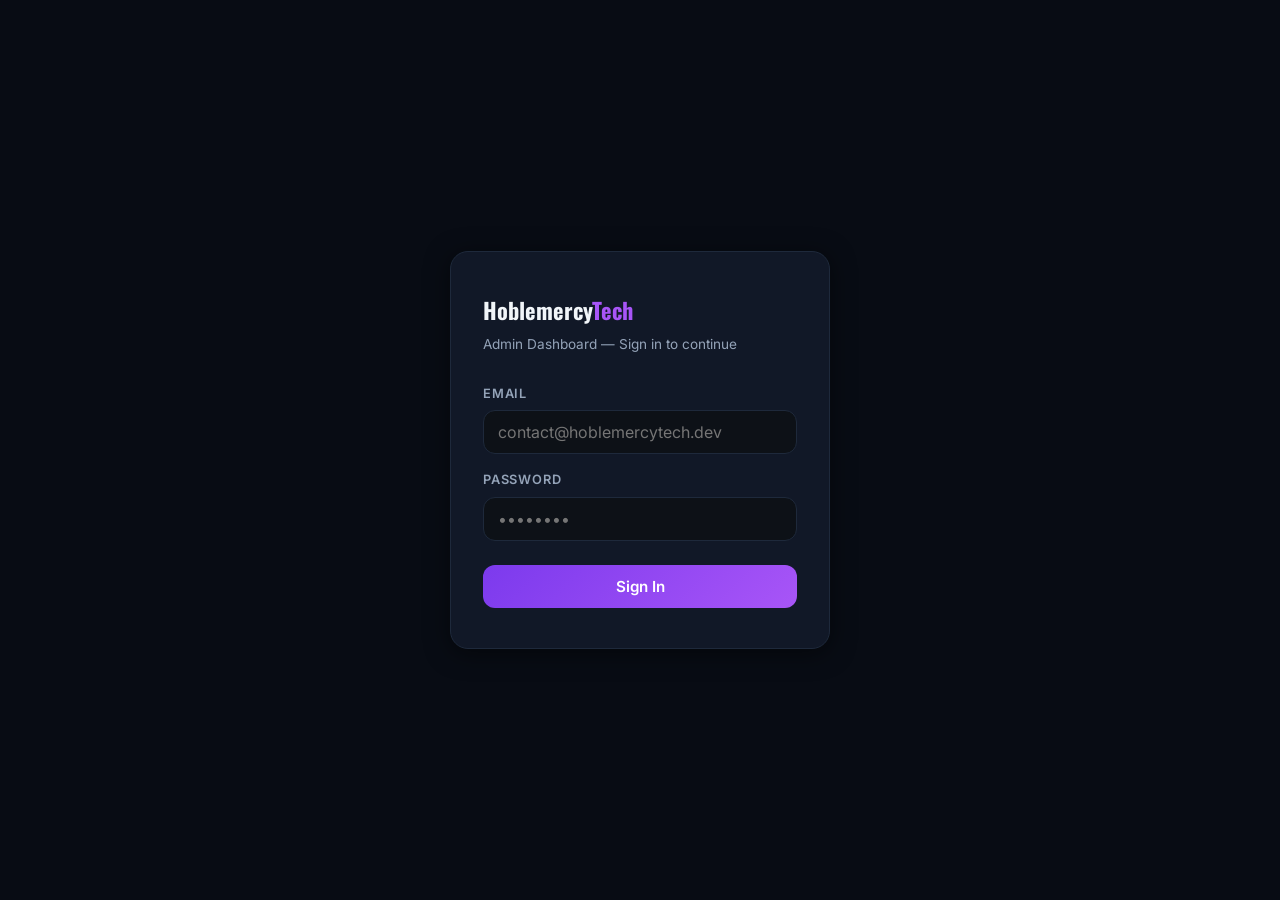
==== commit 49c99298: "Add files via upload" ====
--- a/admin.html
+++ b/admin.html
@@ -984,6 +984,1199 @@
   margin-bottom: 24px;
 }
 
+
+/* ============================================================
+   GALLERY ADMIN PAGE
+============================================================ */
+
+.gallery-page-wrap {
+  width: 100%;
+}
+
+/* Page header */
+
+.gallery-page-header {
+  display: flex;
+  align-items: flex-end;
+  justify-content: space-between;
+  gap: 24px;
+  margin-bottom: 26px;
+}
+
+.gallery-page-eyebrow {
+  display: inline-flex;
+  align-items: center;
+  gap: 8px;
+  margin-bottom: 10px;
+  color: var(--violet);
+  font-size: 0.75rem;
+  font-weight: 800;
+  letter-spacing: 0.06em;
+  text-transform: uppercase;
+}
+
+.gallery-page-header h2 {
+  margin: 0 0 7px;
+  color: var(--text-1);
+  font-size: clamp(1.6rem, 4vw, 2.25rem);
+  line-height: 1.2;
+}
+
+.gallery-page-header p {
+  max-width: 680px;
+  margin: 0;
+  color: var(--text-2);
+  font-size: 0.9rem;
+  line-height: 1.75;
+}
+
+
+/* ============================================================
+   STATISTICS
+============================================================ */
+
+.gallery-stats-row {
+  display: grid;
+  grid-template-columns: repeat(4, minmax(0, 1fr));
+  gap: 14px;
+  margin-bottom: 24px;
+}
+
+.gallery-stat-card {
+  position: relative;
+  overflow: hidden;
+  min-width: 0;
+  padding: 18px;
+  border: 1px solid var(--border);
+  border-radius: calc(var(--radius) + 4px);
+  background: var(--bg-card);
+  box-shadow: 0 8px 28px rgba(15, 23, 42, 0.06);
+}
+
+.gallery-stat-card::after {
+  content: "";
+  position: absolute;
+  top: -46px;
+  right: -46px;
+  width: 110px;
+  height: 110px;
+  border-radius: 50%;
+  background: rgba(124, 58, 237, 0.07);
+  pointer-events: none;
+}
+
+.gallery-stat-card-top {
+  position: relative;
+  z-index: 1;
+  display: flex;
+  align-items: center;
+  justify-content: space-between;
+  gap: 12px;
+  margin-bottom: 17px;
+}
+
+.gallery-stat-card-icon {
+  display: inline-flex;
+  align-items: center;
+  justify-content: center;
+  width: 43px;
+  height: 43px;
+  border-radius: 14px;
+  font-size: 1rem;
+}
+
+.gallery-stat-card-icon.violet {
+  background: rgba(124, 58, 237, 0.12);
+  color: var(--violet);
+}
+
+.gallery-stat-card-icon.blue {
+  background: rgba(59, 130, 246, 0.12);
+  color: #3b82f6;
+}
+
+.gallery-stat-card-icon.amber {
+  background: rgba(245, 158, 11, 0.13);
+  color: #f59e0b;
+}
+
+.gallery-stat-card-icon.green {
+  background: rgba(34, 197, 94, 0.12);
+  color: #22c55e;
+}
+
+.gallery-stat-card-label {
+  padding: 4px 9px;
+  border: 1px solid var(--border);
+  border-radius: 999px;
+  background: var(--bg-panel);
+  color: var(--text-3, var(--text-2));
+  font-size: 0.65rem;
+  font-weight: 700;
+}
+
+.gallery-stat-card strong {
+  position: relative;
+  z-index: 1;
+  display: block;
+  margin-bottom: 3px;
+  color: var(--text-1);
+  font-size: 1.55rem;
+  line-height: 1;
+}
+
+.gallery-stat-card p {
+  position: relative;
+  z-index: 1;
+  margin: 0;
+  color: var(--text-2);
+  font-size: 0.76rem;
+}
+
+
+/* ============================================================
+   TOOLBAR
+============================================================ */
+
+.gallery-toolbar {
+  display: grid;
+  grid-template-columns: minmax(220px, 1fr) repeat(3, minmax(145px, auto));
+  gap: 11px;
+  align-items: center;
+  margin-bottom: 22px;
+  padding: 13px;
+  border: 1px solid var(--border);
+  border-radius: calc(var(--radius) + 3px);
+  background: var(--bg-card);
+}
+
+.gallery-search-wrap {
+  position: relative;
+  min-width: 0;
+}
+
+.gallery-search-wrap i {
+  position: absolute;
+  top: 50%;
+  left: 14px;
+  z-index: 2;
+  color: var(--text-3, var(--text-2));
+  font-size: 0.82rem;
+  transform: translateY(-50%);
+  pointer-events: none;
+}
+
+.gallery-search-wrap input,
+.gallery-toolbar-select {
+  width: 100%;
+  min-height: 43px;
+  border: 1px solid var(--border);
+  border-radius: 11px;
+  background: var(--bg-panel);
+  color: var(--text-1);
+  font: inherit;
+  font-size: 0.82rem;
+  outline: none;
+  transition:
+    border-color 0.2s ease,
+    box-shadow 0.2s ease;
+}
+
+.gallery-search-wrap input {
+  padding: 10px 13px 10px 38px;
+}
+
+.gallery-toolbar-select {
+  padding: 9px 12px;
+  cursor: pointer;
+}
+
+.gallery-search-wrap input:focus,
+.gallery-toolbar-select:focus {
+  border-color: var(--violet);
+  box-shadow: 0 0 0 4px rgba(124, 58, 237, 0.11);
+}
+
+
+/* ============================================================
+   GALLERY PROJECT GRID
+============================================================ */
+
+.gallery-admin-grid {
+  display: grid;
+  grid-template-columns: repeat(3, minmax(0, 1fr));
+  gap: 18px;
+}
+
+.gallery-admin-card {
+  position: relative;
+  min-width: 0;
+  overflow: hidden;
+  border: 1px solid var(--border);
+  border-radius: calc(var(--radius) + 5px);
+  background: var(--bg-card);
+  box-shadow: 0 8px 28px rgba(15, 23, 42, 0.06);
+  transition:
+    transform 0.28s ease,
+    border-color 0.28s ease,
+    box-shadow 0.28s ease;
+}
+
+.gallery-admin-card:hover {
+  transform: translateY(-5px);
+  border-color: rgba(124, 58, 237, 0.32);
+  box-shadow: 0 18px 42px rgba(15, 23, 42, 0.12);
+}
+
+.gallery-admin-card-image {
+  position: relative;
+  aspect-ratio: 4 / 3;
+  overflow: hidden;
+  background: var(--bg-panel);
+}
+
+.gallery-admin-card-image img {
+  width: 100%;
+  height: 100%;
+  object-fit: cover;
+  transition: transform 0.45s ease;
+}
+
+.gallery-admin-card:hover .gallery-admin-card-image img {
+  transform: scale(1.055);
+}
+
+.gallery-admin-card-image::after {
+  content: "";
+  position: absolute;
+  inset: 0;
+  background: linear-gradient(
+    to bottom,
+    transparent 48%,
+    rgba(15, 23, 42, 0.52)
+  );
+  pointer-events: none;
+}
+
+.gallery-admin-card-badges {
+  position: absolute;
+  top: 11px;
+  left: 11px;
+  z-index: 2;
+  display: flex;
+  flex-wrap: wrap;
+  gap: 6px;
+}
+
+.gallery-admin-badge {
+  display: inline-flex;
+  align-items: center;
+  gap: 5px;
+  padding: 5px 9px;
+  border: 1px solid rgba(255, 255, 255, 0.18);
+  border-radius: 999px;
+  background: rgba(15, 23, 42, 0.76);
+  color: #fff;
+  font-size: 0.61rem;
+  font-weight: 750;
+  backdrop-filter: blur(8px);
+}
+
+.gallery-admin-badge.featured {
+  background: rgba(124, 58, 237, 0.92);
+}
+
+.gallery-admin-badge.draft {
+  background: rgba(245, 158, 11, 0.9);
+}
+
+.gallery-admin-card-image-count {
+  position: absolute;
+  right: 11px;
+  bottom: 11px;
+  z-index: 2;
+  display: inline-flex;
+  align-items: center;
+  gap: 6px;
+  padding: 6px 9px;
+  border-radius: 999px;
+  background: rgba(15, 23, 42, 0.76);
+  color: #fff;
+  font-size: 0.65rem;
+  font-weight: 700;
+  backdrop-filter: blur(8px);
+}
+
+.gallery-admin-card-body {
+  padding: 15px;
+}
+
+.gallery-admin-card-category {
+  display: inline-flex;
+  align-items: center;
+  gap: 6px;
+  margin-bottom: 8px;
+  color: var(--violet);
+  font-size: 0.67rem;
+  font-weight: 800;
+  letter-spacing: 0.04em;
+  text-transform: uppercase;
+}
+
+.gallery-admin-card-title {
+  margin: 0 0 6px;
+  color: var(--text-1);
+  font-size: 0.98rem;
+  line-height: 1.4;
+}
+
+.gallery-admin-card-description {
+  display: -webkit-box;
+  min-height: 42px;
+  margin: 0;
+  overflow: hidden;
+  color: var(--text-2);
+  font-size: 0.78rem;
+  line-height: 1.65;
+  -webkit-box-orient: vertical;
+  -webkit-line-clamp: 2;
+}
+
+.gallery-admin-card-meta {
+  display: flex;
+  flex-wrap: wrap;
+  gap: 9px 14px;
+  margin-top: 12px;
+  padding-top: 12px;
+  border-top: 1px solid var(--border);
+  color: var(--text-3, var(--text-2));
+  font-size: 0.68rem;
+}
+
+.gallery-admin-card-meta span {
+  display: inline-flex;
+  align-items: center;
+  gap: 5px;
+}
+
+.gallery-admin-card-actions {
+  display: grid;
+  grid-template-columns: 1fr 1fr;
+  gap: 8px;
+  margin-top: 14px;
+}
+
+.gallery-admin-action-btn {
+  min-height: 39px;
+  display: inline-flex;
+  align-items: center;
+  justify-content: center;
+  gap: 7px;
+  border: 1px solid var(--border);
+  border-radius: 10px;
+  background: var(--bg-panel);
+  color: var(--text-1);
+  font: inherit;
+  font-size: 0.74rem;
+  font-weight: 700;
+  cursor: pointer;
+  transition:
+    border-color 0.2s ease,
+    color 0.2s ease,
+    background 0.2s ease;
+}
+
+.gallery-admin-action-btn:hover {
+  border-color: var(--violet);
+  color: var(--violet);
+}
+
+.gallery-admin-action-btn.delete:hover {
+  border-color: var(--red);
+  background: rgba(239, 68, 68, 0.07);
+  color: var(--red);
+}
+
+
+/* ============================================================
+   LOADING AND EMPTY STATES
+============================================================ */
+
+.gallery-loading-state,
+.gallery-empty-state {
+  padding: 64px 22px;
+  text-align: center;
+}
+
+.gallery-loading-state .spinner {
+  margin: 0 auto 14px;
+}
+
+.gallery-loading-state p,
+.gallery-empty-state p {
+  margin: 0;
+  color: var(--text-2);
+  font-size: 0.84rem;
+}
+
+.gallery-empty-icon {
+  display: inline-flex;
+  align-items: center;
+  justify-content: center;
+  width: 72px;
+  height: 72px;
+  margin-bottom: 16px;
+  border-radius: 22px;
+  background: var(--bg-panel);
+  color: var(--text-3, var(--text-2));
+  font-size: 1.6rem;
+}
+
+.gallery-empty-state h3 {
+  margin: 0 0 7px;
+  color: var(--text-1);
+  font-size: 1.05rem;
+}
+
+.gallery-empty-state .topbar-btn {
+  margin-top: 18px;
+}
+
+
+/* ============================================================
+   ADD / EDIT PROJECT MODAL
+============================================================ */
+
+.gallery-project-modal {
+  position: fixed;
+  inset: 0;
+  z-index: 3000;
+  display: none;
+  align-items: center;
+  justify-content: center;
+    padding:8px 8px
+calc(8px + env(safe-area-inset-bottom));
+}
+
+.gallery-project-modal.open {
+  display: flex;
+}
+
+.gallery-project-modal-backdrop {
+  position: absolute;
+  inset: 0;
+  background: rgba(4, 7, 13, 0.74);
+  backdrop-filter: blur(6px);
+}
+
+.gallery-project-modal-card {
+  position: relative;
+  z-index: 2;
+  width: min(920px, 100%);
+  max-height: calc(
+    100dvh - 16px - env(safe-area-inset-bottom));
+    display:flex;
+    flex-direction:column;
+  overflow: hidden;
+  border: 1px solid var(--border);
+  border-radius: calc(var(--radius) + 8px);
+  background: var(--bg-card);
+  box-shadow: 0 34px 100px rgba(0, 0, 0, 0.34);
+}
+
+.gallery-project-modal-card form {
+  
+  min-height: 0;
+  
+  display: flex;
+  
+  flex: 1;
+  
+  flex-direction: column;
+  
+  overflow: hidden;
+}
+
+
+.gallery-project-modal-header {
+  display: flex;
+  align-items: flex-start;
+  justify-content: space-between;
+  gap: 20px;
+  padding: 21px 23px;
+  border-bottom: 1px solid var(--border);
+}
+
+.gallery-modal-eyebrow {
+  display: inline-flex;
+  align-items: center;
+  gap: 7px;
+  margin-bottom: 7px;
+  color: var(--violet);
+  font-size: 0.68rem;
+  font-weight: 800;
+  letter-spacing: 0.05em;
+  text-transform: uppercase;
+}
+
+.gallery-project-modal-header h3 {
+  margin: 0;
+  color: var(--text-1);
+  font-size: 1.18rem;
+}
+
+.gallery-modal-close {
+  width: 40px;
+  height: 40px;
+  flex-shrink: 0;
+  display: inline-flex;
+  align-items: center;
+  justify-content: center;
+  border: 1px solid var(--border);
+  border-radius: 50%;
+  background: var(--bg-panel);
+  color: var(--text-1);
+  cursor: pointer;
+}
+
+.gallery-project-modal-body {
+  
+  min-height: 0;
+  
+  max-height: none;
+  
+  flex: 1;
+  
+  overflow-y: auto;
+  
+  overscroll-behavior: contain;
+  
+  -webkit-overflow-scrolling: touch;
+  
+  padding-bottom: 28px;
+}
+
+
+/* Keep both buttons visible at the bottom */
+
+.gallery-project-modal-footer {
+
+  position: sticky;
+
+  bottom: 0;
+
+  z-index: 20;
+
+  flex-shrink: 0;
+
+  display: grid;
+
+  grid-template-columns: 1fr 1fr;
+
+  gap: 10px;
+
+  padding:
+
+    14px
+
+    16px
+
+    calc(14px + env(safe-area-inset-bottom));
+
+  border-top: 1px solid var(--border);
+
+  background: var(--bg-card);
+
+  box-shadow: 0 -12px 30px rgba(0, 0, 0, 0.16);
+
+}
+
+.gallery-project-modal-footer button {
+
+  width: 100%;
+
+  min-width: 0;
+
+  min-height: 48px;
+
+}
+
+
+
+.gallery-form-section {
+  padding: 19px;
+  border: 1px solid var(--border);
+  border-radius: calc(var(--radius) + 3px);
+  background: var(--bg-panel);
+}
+
+.gallery-form-section + .gallery-form-section {
+  margin-top: 16px;
+}
+
+.gallery-form-section-heading {
+  display: flex;
+  align-items: flex-start;
+  gap: 12px;
+  margin-bottom: 18px;
+}
+
+.gallery-form-section-heading > span {
+  width: 38px;
+  height: 38px;
+  flex-shrink: 0;
+  display: inline-flex;
+  align-items: center;
+  justify-content: center;
+  border-radius: 12px;
+  background: rgba(124, 58, 237, 0.12);
+  color: var(--violet);
+}
+
+.gallery-form-section-heading h4 {
+  margin: 0 0 3px;
+  color: var(--text-1);
+  font-size: 0.93rem;
+}
+
+.gallery-form-section-heading p {
+  margin: 0;
+  color: var(--text-2);
+  font-size: 0.75rem;
+}
+
+.gallery-form-grid {
+  display: grid;
+  grid-template-columns: repeat(2, minmax(0, 1fr));
+  gap: 15px;
+}
+
+.gallery-form-field-full {
+  grid-column: 1 / -1;
+}
+
+.gallery-form-field label {
+  display: block;
+  margin-bottom: 6px;
+  color: var(--text-1);
+  font-size: 0.76rem;
+  font-weight: 700;
+}
+
+.gallery-form-field label span {
+  color: var(--red);
+}
+
+.gallery-form-field input,
+.gallery-form-field select,
+.gallery-form-field textarea {
+  width: 100%;
+  min-height: 45px;
+  padding: 10px 12px;
+  border: 1px solid var(--border);
+  border-radius: 10px;
+  background: var(--bg-card);
+  color: var(--text-1);
+  font: inherit;
+  font-size: 16px;
+  outline: none;
+  transition:
+    border-color 0.2s ease,
+    box-shadow 0.2s ease;
+}
+
+.gallery-form-field textarea {
+  min-height: 116px;
+  resize: vertical;
+}
+
+.gallery-form-field input:focus,
+.gallery-form-field select:focus,
+.gallery-form-field textarea:focus {
+  border-color: var(--violet);
+  box-shadow: 0 0 0 4px rgba(124, 58, 237, 0.11);
+}
+
+.gallery-form-field small,
+.gallery-character-count {
+  display: block;
+  margin-top: 5px;
+  color: var(--text-3, var(--text-2));
+  font-size: 0.67rem;
+}
+
+.gallery-character-count {
+  text-align: right;
+}
+
+.gallery-form-error {
+  min-height: 15px;
+  color: var(--red) !important;
+  font-weight: 650;
+}
+
+
+/* ============================================================
+   COVER IMAGE DROPZONE
+============================================================ */
+
+.gallery-cover-dropzone {
+  position: relative;
+  min-height: 310px;
+  display: flex;
+  align-items: center;
+  justify-content: center;
+  overflow: hidden;
+  border: 2px dashed var(--border);
+  border-radius: calc(var(--radius) + 3px);
+  background: var(--bg-card);
+  cursor: pointer;
+  transition:
+    border-color 0.22s ease,
+    background 0.22s ease;
+}
+
+.gallery-cover-dropzone:hover,
+.gallery-cover-dropzone.dragging {
+  border-color: var(--violet);
+  background: rgba(124, 58, 237, 0.045);
+}
+
+.gallery-cover-placeholder {
+  padding: 34px 20px;
+  text-align: center;
+}
+
+.gallery-cover-placeholder > span {
+  display: inline-flex;
+  align-items: center;
+  justify-content: center;
+  width: 65px;
+  height: 65px;
+  margin-bottom: 15px;
+  border-radius: 20px;
+  background: linear-gradient(
+    135deg,
+    var(--violet),
+    var(--fuchsia)
+  );
+  color: #fff;
+  font-size: 1.35rem;
+  box-shadow: 0 14px 28px rgba(124, 58, 237, 0.27);
+}
+
+.gallery-cover-placeholder strong {
+  display: block;
+  margin-bottom: 5px;
+  color: var(--text-1);
+}
+
+.gallery-cover-placeholder p {
+  margin: 0;
+  color: var(--text-2);
+  font-size: 0.75rem;
+}
+
+.gallery-cover-placeholder em {
+  display: inline-block;
+  margin-top: 13px;
+  color: var(--violet);
+  font-size: 0.75rem;
+  font-style: normal;
+  font-weight: 750;
+}
+
+.gallery-cover-preview {
+  position: relative;
+  width: 100%;
+  min-height: 310px;
+}
+
+.gallery-cover-preview img {
+  width: 100%;
+  height: 100%;
+  min-height: 310px;
+  object-fit: cover;
+}
+
+.gallery-cover-remove {
+  position: absolute;
+  right: 13px;
+  bottom: 13px;
+  z-index: 2;
+  display: inline-flex;
+  align-items: center;
+  gap: 7px;
+  padding: 9px 12px;
+  border: none;
+  border-radius: 999px;
+  background: rgba(15, 23, 42, 0.84);
+  color: #fff;
+  font: inherit;
+  font-size: 0.72rem;
+  font-weight: 700;
+  cursor: pointer;
+}
+
+
+/* ============================================================
+   MULTIPLE IMAGE UPLOAD
+============================================================ */
+
+.gallery-images-dropzone {
+  min-height: 120px;
+  display: flex;
+  align-items: center;
+  justify-content: center;
+  flex-direction: column;
+  gap: 7px;
+  padding: 20px;
+  border: 2px dashed var(--border);
+  border-radius: calc(var(--radius) + 2px);
+  background: var(--bg-card);
+  color: var(--text-2);
+  text-align: center;
+  cursor: pointer;
+}
+
+.gallery-images-dropzone > i {
+  color: var(--violet);
+  font-size: 1.3rem;
+}
+
+.gallery-images-dropzone strong {
+  color: var(--text-1);
+  font-size: 0.82rem;
+}
+
+.gallery-images-dropzone p {
+  margin: 0;
+  font-size: 0.71rem;
+}
+
+.gallery-new-images-grid,
+.gallery-existing-images-grid {
+  display: grid;
+  grid-template-columns: repeat(4, minmax(0, 1fr));
+  gap: 10px;
+  margin-top: 13px;
+}
+
+.gallery-image-preview-item {
+  position: relative;
+  aspect-ratio: 1 / 1;
+  overflow: hidden;
+  border: 1px solid var(--border);
+  border-radius: 12px;
+  background: var(--bg-card);
+}
+
+.gallery-image-preview-item img {
+  width: 100%;
+  height: 100%;
+  object-fit: cover;
+}
+
+.gallery-image-preview-remove {
+  position: absolute;
+  top: 7px;
+  right: 7px;
+  width: 29px;
+  height: 29px;
+  display: inline-flex;
+  align-items: center;
+  justify-content: center;
+  border: none;
+  border-radius: 50%;
+  background: rgba(15, 23, 42, 0.8);
+  color: #fff;
+  cursor: pointer;
+}
+
+.gallery-existing-images-wrap {
+  margin-top: 19px;
+  padding-top: 17px;
+  border-top: 1px solid var(--border);
+}
+
+.gallery-existing-images-title {
+  display: flex;
+  align-items: center;
+  justify-content: space-between;
+  gap: 13px;
+}
+
+.gallery-existing-images-title h5 {
+  margin: 0;
+  color: var(--text-1);
+  font-size: 0.8rem;
+}
+
+.gallery-existing-images-title span {
+  color: var(--text-3, var(--text-2));
+  font-size: 0.67rem;
+}
+
+
+/* ============================================================
+   PUBLISHING OPTIONS
+============================================================ */
+
+.gallery-publishing-options {
+  display: grid;
+  grid-template-columns: minmax(0, 0.85fr) minmax(0, 1.15fr);
+  gap: 14px;
+  align-items: stretch;
+}
+
+.gallery-toggle-option {
+  position: relative;
+  min-height: 74px;
+  display: flex;
+  align-items: center;
+  justify-content: space-between;
+  gap: 17px;
+  padding: 13px 15px;
+  border: 1px solid var(--border);
+  border-radius: 12px;
+  background: var(--bg-card);
+  cursor: pointer;
+}
+
+.gallery-toggle-option strong {
+  display: block;
+  color: var(--text-1);
+  font-size: 0.78rem;
+}
+
+.gallery-toggle-option div span {
+  display: block;
+  margin-top: 3px;
+  color: var(--text-2);
+  font-size: 0.67rem;
+}
+
+.gallery-toggle-option input {
+  position: absolute;
+  opacity: 0;
+  pointer-events: none;
+}
+
+.gallery-toggle-control {
+  position: relative;
+  width: 45px;
+  height: 25px;
+  flex-shrink: 0;
+  border-radius: 999px;
+  background: var(--border);
+  transition: background 0.22s ease;
+}
+
+.gallery-toggle-control::after {
+  content: "";
+  position: absolute;
+  top: 3px;
+  left: 3px;
+  width: 19px;
+  height: 19px;
+  border-radius: 50%;
+  background: #fff;
+  box-shadow: 0 2px 7px rgba(0, 0, 0, 0.2);
+  transition: transform 0.22s ease;
+}
+
+.gallery-toggle-option input:checked + .gallery-toggle-control {
+  background: var(--violet);
+}
+
+.gallery-toggle-option input:checked + .gallery-toggle-control::after {
+  transform: translateX(20px);
+}
+
+
+/* ============================================================
+   MODAL FOOTER
+============================================================ */
+
+.gallery-project-modal-footer {
+  display: flex;
+  justify-content: flex-end;
+  gap: 10px;
+  padding: 16px 22px;
+  border-top: 1px solid var(--border);
+  background: var(--bg-card);
+}
+
+.gallery-save-project-btn {
+  min-height: 43px;
+  display: inline-flex;
+  align-items: center;
+  justify-content: center;
+  gap: 8px;
+  padding: 10px 18px;
+  border: none;
+  border-radius: 999px;
+  background: linear-gradient(
+    135deg,
+    var(--violet),
+    var(--fuchsia)
+  );
+  color: #fff;
+  font: inherit;
+  font-size: 0.8rem;
+  font-weight: 750;
+  cursor: pointer;
+  box-shadow: 0 12px 25px rgba(124, 58, 237, 0.26);
+}
+
+.gallery-save-project-btn:disabled {
+  opacity: 0.65;
+  cursor: not-allowed;
+}
+
+.gallery-save-spinner {
+  width: 16px;
+  height: 16px;
+  border: 2px solid rgba(255, 255, 255, 0.35);
+  border-top-color: #fff;
+  border-radius: 50%;
+  animation: galleryAdminSpin 0.7s linear infinite;
+}
+
+@keyframes galleryAdminSpin {
+  to {
+    transform: rotate(360deg);
+  }
+}
+
+
+/* ============================================================
+   RESPONSIVE
+============================================================ */
+
+@media (max-width: 1080px) {
+  .gallery-stats-row {
+    grid-template-columns: repeat(2, minmax(0, 1fr));
+  }
+
+  .gallery-toolbar {
+    grid-template-columns: 1fr 1fr;
+  }
+
+  .gallery-search-wrap {
+    grid-column: 1 / -1;
+  }
+
+  .gallery-admin-grid {
+    grid-template-columns: repeat(2, minmax(0, 1fr));
+  }
+}
+
+@media (max-width: 720px) {
+  .gallery-page-header {
+    align-items: stretch;
+    flex-direction: column;
+  }
+
+  .gallery-page-header .topbar-btn {
+    width: 100%;
+  }
+
+  .gallery-toolbar {
+    grid-template-columns: 1fr;
+  }
+
+  .gallery-search-wrap {
+    grid-column: auto;
+  }
+
+  .gallery-form-grid {
+    grid-template-columns: 1fr;
+  }
+
+  .gallery-form-field-full {
+    grid-column: auto;
+  }
+
+  .gallery-publishing-options {
+    grid-template-columns: 1fr;
+  }
+
+  .gallery-new-images-grid,
+  .gallery-existing-images-grid {
+    grid-template-columns: repeat(3, minmax(0, 1fr));
+  }
+
+  .gallery-project-modal {
+    padding: 8px;
+  }
+
+  .gallery-project-modal-card {
+    max-height: 96vh;
+    border-radius: calc(var(--radius) + 4px);
+  }
+
+  .gallery-project-modal-body {
+    max-height: calc(96vh - 145px);
+    padding: 15px;
+  }
+
+  .gallery-project-modal-header,
+  .gallery-project-modal-footer {
+    padding-right: 15px;
+    padding-left: 15px;
+  }
+}
+
+@media (max-width: 560px) {
+  .gallery-stats-row {
+    grid-template-columns: repeat(2, minmax(0, 1fr));
+    gap: 10px;
+  }
+
+  .gallery-stat-card {
+    padding: 14px;
+  }
+
+  .gallery-stat-card-icon {
+    width: 38px;
+    height: 38px;
+  }
+
+  .gallery-stat-card strong {
+    font-size: 1.32rem;
+  }
+
+  .gallery-admin-grid {
+    grid-template-columns: 1fr;
+  }
+
+  .gallery-new-images-grid,
+  .gallery-existing-images-grid {
+    grid-template-columns: repeat(2, minmax(0, 1fr));
+  }
+
+ .gallery-project-modal-footer {
+   
+   grid-template-columns: 1fr 1fr;
+   
+ }
+ 
+ .gallery-project-modal-footer .modal-btn,
+ 
+ .gallery-project-modal-footer .gallery-save-project-btn {
+   
+   padding: 11px 8px;
+   
+   font-size: 0.74rem;
+   
+ }
+
+
+  .gallery-project-modal-footer button {
+    width: 100%;
+  }
+}
 @media (max-width: 1100px) {
   .stats-row { grid-template-columns: repeat(3, 1fr); }
 }
@@ -1123,6 +2316,1949 @@
   .detail-meta { grid-template-columns: 1fr; }
 }
 
+/* ============================================================
+   BUSINESS ASSESSMENTS ADMIN
+   STEP 3 — PAGE, STATS, FILTERS AND SUBMISSION CARDS
+============================================================ */
+
+
+/* ============================================================
+   PAGE WRAPPER
+============================================================ */
+
+.assessment-page-wrap {
+  width: 100%;
+  max-width: 1450px;
+  margin: 0 auto;
+}
+
+
+/* ============================================================
+   PAGE HEADER
+============================================================ */
+
+.assessment-page-header {
+  display: flex;
+  align-items: flex-start;
+  justify-content: space-between;
+  gap: 24px;
+  margin-bottom: 26px;
+  padding: 24px;
+  border: 1px solid var(--border);
+  border-radius: calc(var(--radius) + 6px);
+  background:
+    linear-gradient(
+      135deg,
+      rgba(124, 58, 237, 0.08),
+      rgba(59, 130, 246, 0.04)
+    ),
+    var(--bg-card);
+  box-shadow: var(--shadow-sm);
+}
+
+.assessment-page-eyebrow {
+  width: fit-content;
+  display: inline-flex;
+  align-items: center;
+  gap: 8px;
+  margin-bottom: 10px;
+  padding: 6px 12px;
+  border: 1px solid rgba(124, 58, 237, 0.22);
+  border-radius: 999px;
+  background: rgba(124, 58, 237, 0.09);
+  color: var(--violet);
+  font-size: 0.7rem;
+  font-weight: 800;
+  letter-spacing: 0.06em;
+  text-transform: uppercase;
+}
+
+.assessment-page-header h2 {
+  margin-bottom: 8px;
+  color: var(--text-1);
+  font-family: "Oswald", sans-serif;
+  font-size: clamp(1.55rem, 3vw, 2.15rem);
+  line-height: 1.15;
+}
+
+.assessment-page-header p {
+  max-width: 700px;
+  color: var(--text-2);
+  font-size: 0.86rem;
+  line-height: 1.75;
+}
+
+
+/* ============================================================
+   ASSESSMENT STATISTICS
+============================================================ */
+
+.assessment-stats {
+  display: grid;
+  grid-template-columns: repeat(6, minmax(0, 1fr));
+  gap: 14px;
+  margin-bottom: 22px;
+}
+
+.assessment-stat-card {
+  position: relative;
+  min-width: 0;
+  overflow: hidden;
+  padding: 17px;
+  border: 1px solid var(--border);
+  border-radius: calc(var(--radius) + 4px);
+  background: var(--bg-card);
+  box-shadow: var(--shadow-sm);
+  transition:
+    transform 0.24s ease,
+    border-color 0.24s ease,
+    box-shadow 0.24s ease;
+}
+
+.assessment-stat-card::after {
+  content: "";
+  position: absolute;
+  right: -25px;
+  bottom: -35px;
+  width: 95px;
+  height: 95px;
+  border-radius: 50%;
+  background: var(--assessment-stat-glow, rgba(124, 58, 237, 0.1));
+  filter: blur(6px);
+  pointer-events: none;
+}
+
+.assessment-stat-card:hover {
+  transform: translateY(-4px);
+  border-color: rgba(124, 58, 237, 0.3);
+  box-shadow: var(--shadow-md);
+}
+
+.assessment-stat-card.violet {
+  --assessment-stat-color: var(--violet);
+  --assessment-stat-bg: rgba(124, 58, 237, 0.12);
+  --assessment-stat-glow: rgba(124, 58, 237, 0.13);
+}
+
+.assessment-stat-card.blue {
+  --assessment-stat-color: var(--blue);
+  --assessment-stat-bg: rgba(59, 130, 246, 0.12);
+  --assessment-stat-glow: rgba(59, 130, 246, 0.13);
+}
+
+.assessment-stat-card.green {
+  --assessment-stat-color: var(--green);
+  --assessment-stat-bg: rgba(34, 197, 94, 0.12);
+  --assessment-stat-glow: rgba(34, 197, 94, 0.12);
+}
+
+.assessment-stat-card.amber {
+  --assessment-stat-color: var(--amber);
+  --assessment-stat-bg: rgba(245, 158, 11, 0.12);
+  --assessment-stat-glow: rgba(245, 158, 11, 0.12);
+}
+
+.assessment-stat-card.fuchsia {
+  --assessment-stat-color: var(--fuchsia);
+  --assessment-stat-bg: rgba(236, 72, 153, 0.12);
+  --assessment-stat-glow: rgba(236, 72, 153, 0.12);
+}
+
+.assessment-stat-card.indigo {
+  --assessment-stat-color: var(--indigo);
+  --assessment-stat-bg: rgba(99, 102, 241, 0.12);
+  --assessment-stat-glow: rgba(99, 102, 241, 0.12);
+}
+
+.assessment-stat-top {
+  position: relative;
+  z-index: 2;
+  display: flex;
+  align-items: center;
+  justify-content: space-between;
+  gap: 10px;
+  margin-bottom: 17px;
+}
+
+.assessment-stat-icon {
+  width: 40px;
+  height: 40px;
+  display: inline-flex;
+  align-items: center;
+  justify-content: center;
+  border-radius: 13px;
+  background: var(--assessment-stat-bg);
+  color: var(--assessment-stat-color);
+  font-size: 0.95rem;
+}
+
+.assessment-stat-mini-label {
+  padding: 4px 8px;
+  border-radius: 999px;
+  background: var(--bg-panel);
+  color: var(--text-3);
+  font-size: 0.61rem;
+  font-weight: 800;
+  text-transform: uppercase;
+}
+
+.assessment-stat-value {
+  position: relative;
+  z-index: 2;
+  display: block;
+  margin-bottom: 5px;
+  color: var(--text-1);
+  font-family: "Oswald", sans-serif;
+  font-size: 1.75rem;
+  font-weight: 700;
+  line-height: 1;
+}
+
+.assessment-stat-label {
+  position: relative;
+  z-index: 2;
+  color: var(--text-2);
+  font-size: 0.72rem;
+  font-weight: 650;
+}
+
+
+/* ============================================================
+   TOOLBAR
+============================================================ */
+
+.assessment-toolbar {
+  display: grid;
+  grid-template-columns:
+    minmax(240px, 1fr)
+    repeat(4, minmax(145px, auto));
+  gap: 10px;
+  margin-bottom: 20px;
+  padding: 14px;
+  border: 1px solid var(--border);
+  border-radius: calc(var(--radius) + 4px);
+  background: var(--bg-card);
+  box-shadow: var(--shadow-sm);
+}
+
+.assessment-search-wrap {
+  position: relative;
+  min-width: 0;
+}
+
+.assessment-search-wrap i {
+  position: absolute;
+  top: 50%;
+  left: 13px;
+  color: var(--text-3);
+  font-size: 0.78rem;
+  transform: translateY(-50%);
+  pointer-events: none;
+}
+
+.assessment-search-wrap input,
+.assessment-toolbar-select {
+  width: 100%;
+  min-height: 42px;
+  border: 1.5px solid var(--border);
+  border-radius: var(--radius);
+  background: var(--bg-panel);
+  color: var(--text-1);
+  font-family: inherit;
+  font-size: 0.78rem;
+  transition:
+    border-color 0.22s ease,
+    box-shadow 0.22s ease,
+    background 0.22s ease;
+}
+
+.assessment-search-wrap input {
+  padding: 9px 12px 9px 36px;
+}
+
+.assessment-toolbar-select {
+  padding: 9px 12px;
+  cursor: pointer;
+}
+
+.assessment-search-wrap input::placeholder {
+  color: var(--text-3);
+}
+
+.assessment-search-wrap input:focus,
+.assessment-toolbar-select:focus {
+  outline: none;
+  border-color: var(--violet);
+  background: var(--bg-card);
+  box-shadow: 0 0 0 4px rgba(124, 58, 237, 0.1);
+}
+
+
+/* ============================================================
+   LIST LAYOUT
+============================================================ */
+
+.assessment-list {
+  display: grid;
+  grid-template-columns: repeat(2, minmax(0, 1fr));
+  gap: 16px;
+}
+
+
+/* ============================================================
+   ASSESSMENT CARD
+============================================================ */
+
+.assessment-card {
+  position: relative;
+  min-width: 0;
+  overflow: hidden;
+  border: 1px solid var(--border);
+  border-radius: calc(var(--radius) + 7px);
+  background: var(--bg-card);
+  box-shadow: var(--shadow-sm);
+  transition:
+    transform 0.28s ease,
+    border-color 0.28s ease,
+    box-shadow 0.28s ease;
+}
+
+.assessment-card:hover {
+  transform: translateY(-5px);
+  border-color: rgba(124, 58, 237, 0.32);
+  box-shadow: var(--shadow-md);
+}
+
+.assessment-card.unread {
+  border-left: 4px solid var(--fuchsia);
+}
+
+.assessment-card.unread::before {
+  content: "";
+  position: absolute;
+  top: 16px;
+  right: 16px;
+  width: 8px;
+  height: 8px;
+  z-index: 4;
+  border-radius: 50%;
+  background: var(--fuchsia);
+  box-shadow: 0 0 0 5px rgba(236, 72, 153, 0.12);
+}
+
+.assessment-card-top {
+  display: flex;
+  align-items: flex-start;
+  justify-content: space-between;
+  gap: 15px;
+  padding: 18px 18px 15px;
+}
+
+.assessment-card-person {
+  min-width: 0;
+  display: flex;
+  align-items: center;
+  gap: 12px;
+}
+
+.assessment-avatar {
+  width: 45px;
+  height: 45px;
+  flex-shrink: 0;
+  display: inline-flex;
+  align-items: center;
+  justify-content: center;
+  border-radius: 14px;
+  background:
+    linear-gradient(
+      135deg,
+      var(--violet),
+      var(--fuchsia)
+    );
+  color: #fff;
+  font-family: "Oswald", sans-serif;
+  font-size: 0.95rem;
+  font-weight: 700;
+  box-shadow: 0 10px 24px rgba(124, 58, 237, 0.24);
+}
+
+.assessment-person-text {
+  min-width: 0;
+}
+
+.assessment-person-name {
+  margin-bottom: 3px;
+  overflow: hidden;
+  color: var(--text-1);
+  font-size: 0.92rem;
+  font-weight: 800;
+  text-overflow: ellipsis;
+  white-space: nowrap;
+}
+
+.assessment-business-name {
+  overflow: hidden;
+  color: var(--text-2);
+  font-size: 0.71rem;
+  text-overflow: ellipsis;
+  white-space: nowrap;
+}
+
+.assessment-score-circle {
+  --score-progress: 0deg;
+  --score-color: var(--violet);
+
+  position: relative;
+  width: 58px;
+  height: 58px;
+  flex-shrink: 0;
+  display: inline-flex;
+  align-items: center;
+  justify-content: center;
+  border-radius: 50%;
+  background:
+    conic-gradient(
+      var(--score-color) var(--score-progress),
+      var(--bg-panel) 0
+    );
+}
+
+.assessment-score-circle::before {
+  content: "";
+  position: absolute;
+  inset: 6px;
+  border-radius: 50%;
+  background: var(--bg-card);
+}
+
+.assessment-score-circle strong {
+  position: relative;
+  z-index: 2;
+  color: var(--text-1);
+  font-family: "Oswald", sans-serif;
+  font-size: 0.91rem;
+}
+
+.assessment-score-circle.high {
+  --score-color: var(--green);
+}
+
+.assessment-score-circle.medium {
+  --score-color: var(--amber);
+}
+
+.assessment-score-circle.low {
+  --score-color: var(--red);
+}
+
+
+/* ============================================================
+   STATUS AND META
+============================================================ */
+
+.assessment-card-body {
+  padding: 0 18px 18px;
+}
+
+.assessment-card-badges {
+  display: flex;
+  flex-wrap: wrap;
+  gap: 7px;
+  margin-bottom: 13px;
+}
+
+.assessment-status-badge,
+.assessment-info-badge {
+  display: inline-flex;
+  align-items: center;
+  gap: 5px;
+  padding: 5px 9px;
+  border-radius: 999px;
+  font-size: 0.61rem;
+  font-weight: 800;
+}
+
+.assessment-status-badge.new {
+  background: rgba(236, 72, 153, 0.12);
+  color: var(--fuchsia);
+}
+
+.assessment-status-badge.reviewed {
+  background: rgba(99, 102, 241, 0.12);
+  color: var(--indigo);
+}
+
+.assessment-status-badge.contacted {
+  background: rgba(59, 130, 246, 0.12);
+  color: var(--blue);
+}
+
+.assessment-status-badge.following_up {
+  background: rgba(245, 158, 11, 0.12);
+  color: var(--amber);
+}
+
+.assessment-status-badge.converted {
+  background: rgba(34, 197, 94, 0.12);
+  color: var(--green);
+}
+
+.assessment-status-badge.closed {
+  background: rgba(148, 163, 184, 0.13);
+  color: var(--text-3);
+}
+
+.assessment-info-badge {
+  background: var(--bg-panel);
+  color: var(--text-2);
+}
+
+.assessment-card-summary {
+  display: grid;
+  grid-template-columns: repeat(2, minmax(0, 1fr));
+  gap: 9px;
+  margin-bottom: 14px;
+}
+
+.assessment-summary-item {
+  min-width: 0;
+  padding: 10px 11px;
+  border: 1px solid var(--border);
+  border-radius: var(--radius);
+  background: var(--bg-panel);
+}
+
+.assessment-summary-label {
+  display: block;
+  margin-bottom: 4px;
+  color: var(--text-3);
+  font-size: 0.58rem;
+  font-weight: 800;
+  letter-spacing: 0.04em;
+  text-transform: uppercase;
+}
+
+.assessment-summary-value {
+  display: block;
+  overflow: hidden;
+  color: var(--text-1);
+  font-size: 0.7rem;
+  font-weight: 700;
+  text-overflow: ellipsis;
+  white-space: nowrap;
+}
+
+.assessment-card-contact {
+  display: flex;
+  flex-wrap: wrap;
+  gap: 8px 15px;
+  margin-bottom: 15px;
+  color: var(--text-2);
+  font-size: 0.66rem;
+}
+
+.assessment-card-contact span {
+  display: inline-flex;
+  align-items: center;
+  gap: 6px;
+}
+
+.assessment-card-contact i {
+  color: var(--violet);
+}
+
+
+/* ============================================================
+   CARD FOOTER
+============================================================ */
+
+.assessment-card-footer {
+  display: flex;
+  align-items: center;
+  justify-content: space-between;
+  gap: 12px;
+  padding-top: 14px;
+  border-top: 1px solid var(--border);
+}
+
+.assessment-card-date {
+  color: var(--text-3);
+  font-size: 0.63rem;
+}
+
+.assessment-card-actions {
+  display: flex;
+  align-items: center;
+  gap: 7px;
+}
+
+.assessment-action-btn {
+  min-height: 35px;
+  display: inline-flex;
+  align-items: center;
+  justify-content: center;
+  gap: 6px;
+  padding: 7px 11px;
+  border: 1px solid var(--border);
+  border-radius: 10px;
+  background: var(--bg-panel);
+  color: var(--text-2);
+  font-size: 0.65rem;
+  font-weight: 800;
+  cursor: pointer;
+  transition:
+    transform 0.2s ease,
+    color 0.2s ease,
+    border-color 0.2s ease,
+    background 0.2s ease;
+}
+
+.assessment-action-btn:hover {
+  transform: translateY(-2px);
+  border-color: rgba(124, 58, 237, 0.38);
+  color: var(--violet);
+}
+
+.assessment-action-btn.primary {
+  border-color: transparent;
+  background:
+    linear-gradient(
+      135deg,
+      var(--violet),
+      var(--fuchsia)
+    );
+  color: #fff;
+}
+
+.assessment-action-btn.primary:hover {
+  color: #fff;
+}
+
+.assessment-action-btn.whatsapp {
+  color: var(--green);
+}
+
+.assessment-action-btn.danger:hover {
+  border-color: rgba(239, 68, 68, 0.35);
+  color: var(--red);
+}
+
+
+/* ============================================================
+   LOADING, EMPTY AND ERROR STATES
+============================================================ */
+
+.assessment-loading-state,
+.assessment-empty-state {
+  min-height: 300px;
+  display: flex;
+  align-items: center;
+  justify-content: center;
+  flex-direction: column;
+  padding: 45px 20px;
+  text-align: center;
+}
+
+.assessment-loading-state {
+  gap: 13px;
+}
+
+.assessment-loading-state p {
+  color: var(--text-2);
+  font-size: 0.8rem;
+}
+
+.assessment-empty-icon {
+  width: 70px;
+  height: 70px;
+  display: inline-flex;
+  align-items: center;
+  justify-content: center;
+  margin-bottom: 16px;
+  border: 1px solid var(--border);
+  border-radius: 22px;
+  background: var(--bg-card);
+  color: var(--violet);
+  font-size: 1.4rem;
+  box-shadow: var(--shadow-md);
+}
+
+.assessment-empty-state h3 {
+  margin-bottom: 7px;
+  color: var(--text-1);
+  font-family: "Oswald", sans-serif;
+  font-size: 1.15rem;
+}
+
+.assessment-empty-state p {
+  max-width: 450px;
+  margin-bottom: 18px;
+  color: var(--text-2);
+  font-size: 0.78rem;
+  line-height: 1.7;
+}
+
+
+/* ============================================================
+   CARD ENTRANCE ANIMATION
+============================================================ */
+
+.assessment-card {
+  animation: assessmentCardIn 0.45s ease both;
+}
+
+.assessment-card:nth-child(1) {
+  animation-delay: 0.03s;
+}
+
+.assessment-card:nth-child(2) {
+  animation-delay: 0.07s;
+}
+
+.assessment-card:nth-child(3) {
+  animation-delay: 0.11s;
+}
+
+.assessment-card:nth-child(4) {
+  animation-delay: 0.15s;
+}
+
+.assessment-card:nth-child(5) {
+  animation-delay: 0.19s;
+}
+
+.assessment-card:nth-child(6) {
+  animation-delay: 0.23s;
+}
+
+@keyframes assessmentCardIn {
+  from {
+    opacity: 0;
+    transform: translateY(15px) scale(0.98);
+  }
+
+  to {
+    opacity: 1;
+    transform: translateY(0) scale(1);
+  }
+}
+
+/* ============================================================
+   BUSINESS ASSESSMENT DETAILS MODAL
+   STEP 5
+============================================================ */
+
+.assessment-detail-modal {
+  position: fixed;
+  inset: 0;
+  z-index: 3000;
+  display: none;
+  align-items: center;
+  justify-content: center;
+  padding:
+    16px
+    16px
+    calc(16px + env(safe-area-inset-bottom));
+}
+
+.assessment-detail-modal.open {
+  display: flex;
+  animation: assessmentModalFadeIn 0.25s ease;
+}
+
+@keyframes assessmentModalFadeIn {
+  from {
+    opacity: 0;
+  }
+
+  to {
+    opacity: 1;
+  }
+}
+
+.assessment-detail-backdrop {
+  position: absolute;
+  inset: 0;
+  background: rgba(5, 7, 15, 0.82);
+  backdrop-filter: blur(9px);
+  -webkit-backdrop-filter: blur(9px);
+}
+
+.assessment-detail-card {
+  position: relative;
+  z-index: 2;
+  width: min(1120px, 100%);
+  max-height: calc(
+    100dvh - 32px - env(safe-area-inset-bottom)
+  );
+  display: flex;
+  flex-direction: column;
+  overflow: hidden;
+  border: 1px solid var(--border);
+  border-radius: 26px;
+  background: var(--bg-card);
+  box-shadow: 0 35px 110px rgba(0, 0, 0, 0.52);
+  animation: assessmentModalCardIn 0.32s ease;
+}
+
+@keyframes assessmentModalCardIn {
+  from {
+    opacity: 0;
+    transform: translateY(22px) scale(0.975);
+  }
+
+  to {
+    opacity: 1;
+    transform: translateY(0) scale(1);
+  }
+}
+
+
+/* HEADER */
+
+.assessment-detail-header {
+  flex-shrink: 0;
+  display: flex;
+  align-items: center;
+  justify-content: space-between;
+  gap: 22px;
+  padding: 18px 21px;
+  border-bottom: 1px solid var(--border);
+  background: var(--bg-card);
+}
+
+.assessment-detail-header-person {
+  min-width: 0;
+  display: flex;
+  align-items: center;
+  gap: 14px;
+}
+
+.assessment-detail-avatar {
+  width: 52px;
+  height: 52px;
+  flex-shrink: 0;
+  display: inline-flex;
+  align-items: center;
+  justify-content: center;
+  border-radius: 16px;
+  background: linear-gradient(
+    135deg,
+    var(--violet),
+    var(--fuchsia)
+  );
+  color: #fff;
+  font-family: "Oswald", sans-serif;
+  font-size: 1.05rem;
+  font-weight: 700;
+  box-shadow: 0 12px 28px rgba(124, 58, 237, 0.27);
+}
+
+.assessment-detail-header-text {
+  min-width: 0;
+}
+
+.assessment-detail-eyebrow {
+  display: inline-flex;
+  align-items: center;
+  gap: 6px;
+  margin-bottom: 4px;
+  color: var(--violet);
+  font-size: 0.62rem;
+  font-weight: 800;
+  letter-spacing: 0.05em;
+  text-transform: uppercase;
+}
+
+.assessment-detail-header h2 {
+  overflow: hidden;
+  margin-bottom: 2px;
+  color: var(--text-1);
+  font-family: "Oswald", sans-serif;
+  font-size: 1.2rem;
+  text-overflow: ellipsis;
+  white-space: nowrap;
+}
+
+.assessment-detail-header-text p {
+  overflow: hidden;
+  color: var(--text-2);
+  font-size: 0.7rem;
+  text-overflow: ellipsis;
+  white-space: nowrap;
+}
+
+.assessment-detail-header-actions {
+  flex-shrink: 0;
+  display: flex;
+  align-items: center;
+  gap: 8px;
+}
+
+.assessment-header-action,
+.assessment-detail-close {
+  min-height: 41px;
+  display: inline-flex;
+  align-items: center;
+  justify-content: center;
+  border: 1px solid var(--border);
+  background: var(--bg-panel);
+  color: var(--text-2);
+  cursor: pointer;
+  transition: 0.22s ease;
+}
+
+.assessment-header-action {
+  gap: 7px;
+  padding: 9px 13px;
+  border-radius: 11px;
+  font-size: 0.67rem;
+  font-weight: 800;
+}
+
+.assessment-detail-close {
+  width: 41px;
+  border-radius: 50%;
+}
+
+.assessment-header-action:hover,
+.assessment-detail-close:hover {
+  border-color: rgba(124, 58, 237, 0.4);
+  color: var(--violet);
+  transform: translateY(-2px);
+}
+
+
+/* BODY */
+
+.assessment-detail-body {
+  min-height: 0;
+  flex: 1;
+  overflow-y: auto;
+  overscroll-behavior: contain;
+  -webkit-overflow-scrolling: touch;
+  padding: 22px;
+  background: var(--bg);
+}
+
+
+/* SUMMARY */
+
+.assessment-summary-panel {
+  display: grid;
+  grid-template-columns: minmax(0, 1fr) 220px;
+  gap: 18px;
+  margin-bottom: 18px;
+}
+
+.assessment-summary-score,
+.assessment-summary-status {
+  border: 1px solid var(--border);
+  border-radius: 18px;
+  background: var(--bg-card);
+  box-shadow: var(--shadow-sm);
+}
+
+.assessment-summary-score {
+  display: flex;
+  align-items: center;
+  gap: 20px;
+  padding: 20px;
+}
+
+.assessment-large-score-circle {
+  --score-progress: 0deg;
+  --score-color: var(--violet);
+
+  position: relative;
+  width: 112px;
+  height: 112px;
+  flex-shrink: 0;
+  display: flex;
+  align-items: center;
+  justify-content: center;
+  border-radius: 50%;
+  background: conic-gradient(
+    var(--score-color) var(--score-progress),
+    var(--bg-panel) 0
+  );
+}
+
+.assessment-large-score-circle::before {
+  content: "";
+  position: absolute;
+  inset: 9px;
+  border-radius: 50%;
+  background: var(--bg-card);
+}
+
+.assessment-large-score-circle > div {
+  position: relative;
+  z-index: 2;
+  text-align: center;
+}
+
+.assessment-large-score-circle strong {
+  display: block;
+  color: var(--text-1);
+  font-family: "Oswald", sans-serif;
+  font-size: 1.65rem;
+  line-height: 1;
+}
+
+.assessment-large-score-circle span {
+  color: var(--text-3);
+  font-size: 0.54rem;
+  font-weight: 700;
+}
+
+.assessment-large-score-circle.high {
+  --score-color: var(--green);
+}
+
+.assessment-large-score-circle.medium {
+  --score-color: var(--amber);
+}
+
+.assessment-large-score-circle.low {
+  --score-color: var(--red);
+}
+
+.assessment-score-summary-text {
+  min-width: 0;
+}
+
+.assessment-detail-score-level {
+  display: inline-flex;
+  margin-bottom: 7px;
+  padding: 5px 9px;
+  border-radius: 999px;
+  background: rgba(124, 58, 237, 0.1);
+  color: var(--violet);
+  font-size: 0.61rem;
+  font-weight: 800;
+}
+
+.assessment-score-summary-text h3 {
+  margin-bottom: 7px;
+  color: var(--text-1);
+  font-family: "Oswald", sans-serif;
+  font-size: 1.25rem;
+}
+
+.assessment-score-summary-text p {
+  color: var(--text-2);
+  font-size: 0.76rem;
+  line-height: 1.7;
+}
+
+.assessment-summary-status {
+  padding: 18px;
+}
+
+.assessment-summary-status label {
+  display: block;
+  margin-bottom: 9px;
+  color: var(--text-2);
+  font-size: 0.69rem;
+  font-weight: 800;
+}
+
+.assessment-summary-status select {
+  width: 100%;
+  min-height: 43px;
+  padding: 9px 11px;
+  border: 1.5px solid var(--border);
+  border-radius: var(--radius);
+  background: var(--bg-panel);
+  color: var(--text-1);
+  font-size: 0.75rem;
+}
+
+#assessmentStatusSaveMessage {
+  display: block;
+  min-height: 17px;
+  margin-top: 7px;
+  color: var(--text-3);
+  font-size: 0.61rem;
+}
+
+
+/* SECTIONS */
+
+.assessment-detail-section {
+  margin-bottom: 18px;
+  padding: 20px;
+  border: 1px solid var(--border);
+  border-radius: 18px;
+  background: var(--bg-card);
+  box-shadow: var(--shadow-sm);
+}
+
+.assessment-detail-section-heading {
+  display: flex;
+  align-items: flex-start;
+  gap: 12px;
+  margin-bottom: 17px;
+}
+
+.assessment-section-icon {
+  width: 40px;
+  height: 40px;
+  flex-shrink: 0;
+  display: inline-flex;
+  align-items: center;
+  justify-content: center;
+  border-radius: 12px;
+  background: rgba(124, 58, 237, 0.11);
+  color: var(--violet);
+}
+
+.assessment-section-icon.success {
+  background: rgba(34, 197, 94, 0.11);
+  color: var(--green);
+}
+
+.assessment-section-icon.warning {
+  background: rgba(245, 158, 11, 0.11);
+  color: var(--amber);
+}
+
+.assessment-section-icon.whatsapp {
+  background: rgba(34, 197, 94, 0.11);
+  color: var(--green);
+}
+
+.assessment-detail-section-heading > div {
+  min-width: 0;
+  flex: 1;
+}
+
+.assessment-detail-section-heading h3 {
+  margin-bottom: 3px;
+  color: var(--text-1);
+  font-family: "Oswald", sans-serif;
+  font-size: 1rem;
+}
+
+.assessment-detail-section-heading p {
+  color: var(--text-2);
+  font-size: 0.68rem;
+  line-height: 1.55;
+}
+
+.assessment-section-copy-btn {
+  flex-shrink: 0;
+  min-height: 36px;
+  display: inline-flex;
+  align-items: center;
+  gap: 6px;
+  padding: 7px 10px;
+  border: 1px solid var(--border);
+  border-radius: 10px;
+  background: var(--bg-panel);
+  color: var(--text-2);
+  font-size: 0.63rem;
+  font-weight: 800;
+  cursor: pointer;
+}
+
+
+/* CONTACT */
+
+.assessment-contact-grid {
+  display: grid;
+  grid-template-columns: repeat(3, minmax(0, 1fr));
+  gap: 10px;
+}
+
+.assessment-contact-item {
+  min-width: 0;
+  display: flex;
+  align-items: center;
+  gap: 11px;
+  padding: 12px;
+  border: 1px solid var(--border);
+  border-radius: 13px;
+  background: var(--bg-panel);
+}
+
+.assessment-contact-item > span {
+  width: 34px;
+  height: 34px;
+  flex-shrink: 0;
+  display: inline-flex;
+  align-items: center;
+  justify-content: center;
+  border-radius: 10px;
+  background: rgba(124, 58, 237, 0.1);
+  color: var(--violet);
+  font-size: 0.76rem;
+}
+
+.assessment-contact-item div {
+  min-width: 0;
+}
+
+.assessment-contact-item small {
+  display: block;
+  margin-bottom: 3px;
+  color: var(--text-3);
+  font-size: 0.55rem;
+  font-weight: 800;
+  text-transform: uppercase;
+}
+
+.assessment-contact-item strong {
+  display: block;
+  overflow: hidden;
+  color: var(--text-1);
+  font-size: 0.69rem;
+  text-overflow: ellipsis;
+  white-space: nowrap;
+}
+
+.assessment-contact-actions {
+  display: flex;
+  flex-wrap: wrap;
+  gap: 8px;
+  margin-top: 14px;
+}
+
+.assessment-contact-action {
+  min-height: 39px;
+  display: inline-flex;
+  align-items: center;
+  gap: 7px;
+  padding: 8px 13px;
+  border: 1px solid var(--border);
+  border-radius: 11px;
+  background: var(--bg-panel);
+  color: var(--text-2);
+  font-size: 0.67rem;
+  font-weight: 800;
+}
+
+.assessment-contact-action.whatsapp {
+  border-color: rgba(34, 197, 94, 0.28);
+  color: var(--green);
+}
+
+
+/* ANSWERS */
+
+.assessment-answer-grid {
+  display: grid;
+  grid-template-columns: repeat(3, minmax(0, 1fr));
+  gap: 10px;
+}
+
+.assessment-answer-item {
+  min-width: 0;
+  padding: 12px;
+  border: 1px solid var(--border);
+  border-radius: 12px;
+  background: var(--bg-panel);
+}
+
+.assessment-answer-item.full {
+  grid-column: 1 / -1;
+}
+
+.assessment-answer-item small {
+  display: block;
+  margin-bottom: 5px;
+  color: var(--text-3);
+  font-size: 0.56rem;
+  font-weight: 800;
+  letter-spacing: 0.035em;
+  text-transform: uppercase;
+}
+
+.assessment-answer-item p {
+  color: var(--text-1);
+  font-size: 0.7rem;
+  line-height: 1.6;
+  word-break: break-word;
+}
+
+.assessment-answer-groups {
+  display: flex;
+  flex-direction: column;
+  gap: 11px;
+}
+
+.assessment-answer-group {
+  overflow: hidden;
+  border: 1px solid var(--border);
+  border-radius: 13px;
+}
+
+.assessment-answer-group-header {
+  width: 100%;
+  display: flex;
+  align-items: center;
+  justify-content: space-between;
+  gap: 12px;
+  padding: 12px 14px;
+  border: none;
+  background: var(--bg-panel);
+  color: var(--text-1);
+  cursor: pointer;
+}
+
+.assessment-answer-group-header span {
+  display: inline-flex;
+  align-items: center;
+  gap: 8px;
+  font-size: 0.72rem;
+  font-weight: 800;
+}
+
+.assessment-answer-group-content {
+  display: none;
+  grid-template-columns: repeat(2, minmax(0, 1fr));
+  gap: 9px;
+  padding: 13px;
+}
+
+.assessment-answer-group.open
+.assessment-answer-group-content {
+  display: grid;
+}
+
+
+/* CATEGORY SCORES */
+
+.assessment-category-scores {
+  display: grid;
+  grid-template-columns: repeat(2, minmax(0, 1fr));
+  gap: 12px;
+}
+
+.assessment-category-score {
+  padding: 13px;
+  border: 1px solid var(--border);
+  border-radius: 13px;
+  background: var(--bg-panel);
+}
+
+.assessment-category-score-header {
+  display: flex;
+  justify-content: space-between;
+  gap: 12px;
+  margin-bottom: 9px;
+}
+
+.assessment-category-score-header span {
+  color: var(--text-1);
+  font-size: 0.7rem;
+  font-weight: 800;
+}
+
+.assessment-category-score-header strong {
+  color: var(--violet);
+  font-size: 0.72rem;
+}
+
+.assessment-category-score-track {
+  height: 8px;
+  overflow: hidden;
+  border-radius: 999px;
+  background: var(--border);
+}
+
+.assessment-category-score-fill {
+  height: 100%;
+  border-radius: inherit;
+  background: linear-gradient(
+    90deg,
+    var(--violet),
+    var(--fuchsia)
+  );
+}
+
+
+/* RESULT LISTS */
+
+.assessment-result-list,
+.assessment-recommendations-list,
+.assessment-action-plan-list {
+  display: flex;
+  flex-direction: column;
+  gap: 9px;
+}
+
+.assessment-result-item,
+.assessment-recommendation-item,
+.assessment-action-plan-item {
+  display: flex;
+  align-items: flex-start;
+  gap: 10px;
+  padding: 11px 12px;
+  border: 1px solid var(--border);
+  border-radius: 12px;
+  background: var(--bg-panel);
+}
+
+.assessment-result-item > i,
+.assessment-action-plan-item > i {
+  flex-shrink: 0;
+  margin-top: 3px;
+  color: var(--violet);
+}
+
+.assessment-result-list.strengths
+.assessment-result-item > i {
+  color: var(--green);
+}
+
+.assessment-result-list.missing
+.assessment-result-item > i {
+  color: var(--amber);
+}
+
+.assessment-result-item span,
+.assessment-action-plan-item span {
+  color: var(--text-1);
+  font-size: 0.7rem;
+  line-height: 1.6;
+}
+
+.assessment-recommendation-item {
+  justify-content: space-between;
+}
+
+.assessment-recommendation-item-content {
+  min-width: 0;
+  display: flex;
+  align-items: flex-start;
+  gap: 10px;
+}
+
+.assessment-recommendation-item-content > i {
+  flex-shrink: 0;
+  margin-top: 3px;
+  color: var(--violet);
+}
+
+.assessment-recommendation-item-content span {
+  color: var(--text-1);
+  font-size: 0.71rem;
+  line-height: 1.6;
+}
+
+.assessment-copy-item-btn {
+  flex-shrink: 0;
+  width: 34px;
+  height: 34px;
+  border: 1px solid var(--border);
+  border-radius: 9px;
+  background: var(--bg-card);
+  color: var(--text-2);
+  cursor: pointer;
+}
+
+
+/* ACTION PLAN */
+
+.assessment-action-plan-grid {
+  display: grid;
+  grid-template-columns: 1fr 1fr;
+  gap: 13px;
+}
+
+.assessment-action-plan-card {
+  padding: 15px;
+  border: 1px solid var(--border);
+  border-radius: 15px;
+  background: var(--bg-panel);
+}
+
+.assessment-action-plan-title {
+  display: flex;
+  align-items: center;
+  gap: 10px;
+  margin-bottom: 13px;
+}
+
+.assessment-action-plan-title > span {
+  width: 38px;
+  height: 38px;
+  display: inline-flex;
+  align-items: center;
+  justify-content: center;
+  border-radius: 11px;
+  background: rgba(124, 58, 237, 0.11);
+  color: var(--violet);
+}
+
+.assessment-action-plan-title small {
+  color: var(--text-3);
+  font-size: 0.54rem;
+  font-weight: 800;
+  text-transform: uppercase;
+}
+
+.assessment-action-plan-title h4 {
+  color: var(--text-1);
+  font-size: 0.78rem;
+}
+
+
+/* PACKAGE */
+
+.assessment-package-card {
+  display: flex;
+  align-items: center;
+  gap: 15px;
+  padding: 18px;
+  border: 1px solid rgba(124, 58, 237, 0.22);
+  border-radius: 16px;
+  background: linear-gradient(
+    135deg,
+    rgba(124, 58, 237, 0.1),
+    rgba(236, 72, 153, 0.05)
+  );
+}
+
+.assessment-package-icon {
+  width: 52px;
+  height: 52px;
+  flex-shrink: 0;
+  display: inline-flex;
+  align-items: center;
+  justify-content: center;
+  border-radius: 15px;
+  background: linear-gradient(
+    135deg,
+    var(--violet),
+    var(--fuchsia)
+  );
+  color: #fff;
+  font-size: 1rem;
+}
+
+.assessment-package-content {
+  min-width: 0;
+  flex: 1;
+}
+
+.assessment-package-content > span {
+  color: var(--violet);
+  font-size: 0.59rem;
+  font-weight: 800;
+  text-transform: uppercase;
+}
+
+.assessment-package-content h3 {
+  margin: 3px 0 5px;
+  color: var(--text-1);
+  font-family: "Oswald", sans-serif;
+  font-size: 1.05rem;
+}
+
+.assessment-package-content p {
+  color: var(--text-2);
+  font-size: 0.68rem;
+  line-height: 1.6;
+}
+
+.assessment-package-copy {
+  flex-shrink: 0;
+  min-height: 37px;
+  display: inline-flex;
+  align-items: center;
+  gap: 6px;
+  padding: 8px 11px;
+  border: 1px solid var(--border);
+  border-radius: 10px;
+  background: var(--bg-card);
+  color: var(--text-2);
+  font-size: 0.63rem;
+  font-weight: 800;
+  cursor: pointer;
+}
+
+
+/* WHATSAPP MESSAGE */
+
+.assessment-whatsapp-message {
+  padding: 16px;
+  border: 1px solid rgba(34, 197, 94, 0.24);
+  border-radius: 14px;
+  background: rgba(34, 197, 94, 0.065);
+}
+
+.assessment-whatsapp-message p {
+  color: var(--text-1);
+  font-size: 0.72rem;
+  line-height: 1.75;
+  white-space: pre-wrap;
+}
+
+
+/* NOTES */
+
+.assessment-admin-notes {
+  width: 100%;
+  min-height: 130px;
+  padding: 13px;
+  border: 1.5px solid var(--border);
+  border-radius: 13px;
+  background: var(--bg-panel);
+  color: var(--text-1);
+  font-family: inherit;
+  font-size: 0.76rem;
+  line-height: 1.65;
+  resize: vertical;
+}
+
+.assessment-admin-notes:focus {
+  outline: none;
+  border-color: var(--violet);
+  box-shadow: 0 0 0 4px rgba(124, 58, 237, 0.1);
+}
+
+.assessment-notes-footer {
+  display: flex;
+  align-items: center;
+  justify-content: space-between;
+  gap: 12px;
+  margin-top: 10px;
+}
+
+.assessment-notes-footer span {
+  color: var(--text-3);
+  font-size: 0.61rem;
+}
+
+.assessment-save-notes-btn {
+  min-height: 38px;
+  display: inline-flex;
+  align-items: center;
+  gap: 7px;
+  padding: 8px 13px;
+  border: none;
+  border-radius: 10px;
+  background: linear-gradient(
+    135deg,
+    var(--violet),
+    var(--fuchsia)
+  );
+  color: #fff;
+  font-size: 0.66rem;
+  font-weight: 800;
+  cursor: pointer;
+}
+
+
+/* FOOTER */
+
+.assessment-detail-footer {
+  flex-shrink: 0;
+  display: flex;
+  align-items: center;
+  justify-content: space-between;
+  gap: 12px;
+  padding:
+    14px
+    19px
+    calc(14px + env(safe-area-inset-bottom));
+  border-top: 1px solid var(--border);
+  background: var(--bg-card);
+  box-shadow: 0 -12px 28px rgba(0, 0, 0, 0.08);
+}
+
+.assessment-detail-footer > div {
+  display: flex;
+  gap: 8px;
+}
+
+.assessment-footer-btn {
+  min-height: 41px;
+  display: inline-flex;
+  align-items: center;
+  justify-content: center;
+  gap: 7px;
+  padding: 9px 15px;
+  border: 1px solid var(--border);
+  border-radius: 11px;
+  background: var(--bg-panel);
+  color: var(--text-2);
+  font-size: 0.68rem;
+  font-weight: 800;
+  cursor: pointer;
+}
+
+.assessment-footer-btn.primary {
+  border-color: transparent;
+  background: linear-gradient(
+    135deg,
+    var(--violet),
+    var(--fuchsia)
+  );
+  color: #fff;
+}
+
+.assessment-footer-btn.danger {
+  color: var(--red);
+}
+
+
+/* RESPONSIVE */
+
+@media (max-width: 850px) {
+  .assessment-summary-panel {
+    grid-template-columns: 1fr;
+  }
+
+  .assessment-contact-grid,
+  .assessment-answer-grid {
+    grid-template-columns: repeat(2, minmax(0, 1fr));
+  }
+
+  .assessment-category-scores {
+    grid-template-columns: 1fr;
+  }
+}
+
+@media (max-width: 650px) {
+  .assessment-detail-modal {
+    padding:
+      6px
+      6px
+      calc(6px + env(safe-area-inset-bottom));
+  }
+
+  .assessment-detail-card {
+    max-height: calc(
+      100dvh - 12px - env(safe-area-inset-bottom)
+    );
+    border-radius: 20px;
+  }
+
+  .assessment-detail-header {
+    padding: 13px;
+  }
+
+  .assessment-detail-avatar {
+    width: 44px;
+    height: 44px;
+  }
+
+  .assessment-header-action span {
+    display: none;
+  }
+
+  .assessment-header-action {
+    width: 41px;
+    padding: 0;
+  }
+
+  .assessment-detail-body {
+    padding: 12px;
+  }
+
+  .assessment-detail-section,
+  .assessment-summary-score,
+  .assessment-summary-status {
+    padding: 15px;
+  }
+
+  .assessment-summary-score {
+    align-items: flex-start;
+    flex-direction: column;
+  }
+
+  .assessment-large-score-circle {
+    width: 96px;
+    height: 96px;
+  }
+
+  .assessment-contact-grid,
+  .assessment-answer-grid,
+  .assessment-answer-group-content,
+  .assessment-action-plan-grid {
+    grid-template-columns: 1fr;
+  }
+
+  .assessment-detail-section-heading {
+    flex-wrap: wrap;
+  }
+
+  .assessment-section-copy-btn {
+    margin-left: 52px;
+  }
+
+  .assessment-detail-footer {
+    display: grid;
+    grid-template-columns: 1fr;
+    padding:
+      11px
+      12px
+      calc(11px + env(safe-area-inset-bottom));
+  }
+
+  .assessment-detail-footer > div {
+    display: grid;
+    grid-template-columns: 1fr 1fr;
+  }
+
+  .assessment-footer-btn {
+    width: 100%;
+  }
+
+  #deleteAssessmentBtn {
+    order: 2;
+  }
+}
+
+
+/* ============================================================
+   RESPONSIVE
+============================================================ */
+
+@media (max-width: 1250px) {
+  .assessment-stats {
+    grid-template-columns: repeat(3, minmax(0, 1fr));
+  }
+
+  .assessment-toolbar {
+    grid-template-columns:
+      minmax(230px, 1fr)
+      repeat(2, minmax(145px, 1fr));
+  }
+}
+
+
+@media (max-width: 900px) {
+  .assessment-page-header {
+    align-items: stretch;
+    flex-direction: column;
+  }
+
+  .assessment-page-header .topbar-btn {
+    width: fit-content;
+  }
+
+  .assessment-list {
+    grid-template-columns: 1fr;
+  }
+
+  .assessment-toolbar {
+    grid-template-columns: repeat(2, minmax(0, 1fr));
+  }
+
+  .assessment-search-wrap {
+    grid-column: 1 / -1;
+  }
+}
+
+
+@media (max-width: 650px) {
+  .assessment-page-header {
+    padding: 18px;
+    border-radius: calc(var(--radius) + 3px);
+  }
+
+  .assessment-page-header .topbar-btn {
+    width: 100%;
+  }
+
+  .assessment-stats {
+    grid-template-columns: repeat(2, minmax(0, 1fr));
+    gap: 10px;
+  }
+
+  .assessment-stat-card {
+    padding: 14px;
+  }
+
+  .assessment-stat-value {
+    font-size: 1.45rem;
+  }
+
+  .assessment-toolbar {
+    grid-template-columns: 1fr;
+  }
+
+  .assessment-search-wrap {
+    grid-column: auto;
+  }
+
+  .assessment-card-top {
+    padding: 15px 15px 13px;
+  }
+
+  .assessment-card-body {
+    padding: 0 15px 15px;
+  }
+
+  .assessment-score-circle {
+    width: 52px;
+    height: 52px;
+  }
+
+  .assessment-card-summary {
+    grid-template-columns: 1fr 1fr;
+  }
+
+  .assessment-card-footer {
+    align-items: stretch;
+    flex-direction: column;
+  }
+
+  .assessment-card-actions {
+    display: grid;
+    grid-template-columns: 1fr 1fr;
+  }
+
+  .assessment-action-btn {
+    width: 100%;
+  }
+}
+
+
+@media (max-width: 420px) {
+  .assessment-stats {
+    grid-template-columns: 1fr 1fr;
+  }
+
+  .assessment-stat-card {
+    min-height: 125px;
+  }
+
+  .assessment-stat-icon {
+    width: 36px;
+    height: 36px;
+  }
+
+  .assessment-stat-label {
+    font-size: 0.65rem;
+  }
+
+  .assessment-card-top {
+    align-items: flex-start;
+  }
+
+  .assessment-avatar {
+    width: 41px;
+    height: 41px;
+  }
+
+  .assessment-person-name {
+    max-width: 150px;
+  }
+
+  .assessment-card-summary {
+    grid-template-columns: 1fr;
+  }
+
+  .assessment-card-actions {
+    grid-template-columns: 1fr;
+  }
+}
 
     /* ===== RESPONSIVE ===== */
     @media (max-width:1100px) {
@@ -1161,7 +4297,7 @@
     <p class="login-sub">Admin Dashboard — Sign in to continue</p>
     <div class="login-field">
       <label>Email</label>
-      <input type="email" id="loginEmail" placeholder="contact@hoblemercytech.com" autocomplete="email">
+      <input type="email" id="loginEmail" placeholder="contact@hoblemercytech.dev" autocomplete="email">
     </div>
     <div class="login-field">
       <label>Password</label>
@@ -1196,9 +4332,40 @@
     <span class="nav-badge" id="sentBadge" style="background:var(--indigo);display:none;">0</span>
   </button>
   <button class="nav-item" data-page="compose">
-    <i class="fas fa-pen-to-square"></i> Compose
-  </button>
-  <div class="sidebar-label">Admin</div>
+  <i class="fas fa-pen-to-square"></i>
+  Compose
+</button>
+
+<button class="nav-item" data-page="gallery">
+  <i class="fas fa-images"></i>
+  Gallery
+
+  <span
+    class="nav-badge"
+    id="galleryBadge"
+    style="background:var(--purple);display:none;"
+  >
+    0
+  </span>
+</button>
+<button
+  type="button"
+  class="nav-item"
+  data-page="assessments"
+>
+  <i class="fas fa-chart-line"></i>
+
+  Assessments
+
+  <span
+    class="nav-badge"
+    id="assessmentBadge"
+    style="background:var(--fuchsia);display:none;"
+  >
+    0
+  </span>
+</button>
+<div class="sidebar-label">Admin</div>
   <button class="nav-item" data-page="settings">
     <i class="fas fa-gear"></i> Settings
   </button>
@@ -1332,14 +4499,54 @@
                   <span class="status-badge new" id="detailStatus">New</span>
                   <span style="font-size:0.78rem;color:var(--text-3);" id="detailDate">—</span>
                 </div>
-                <div class="detail-meta">
-                  <div class="meta-card"><div class="meta-label">Service</div><div class="meta-value" id="detailService">—</div></div>
-                  <div class="meta-card"><div class="meta-label">Budget</div><div class="meta-value" id="detailBudget">—</div></div>
-                  <div class="meta-card"><div class="meta-label">Timeline</div><div class="meta-value" id="detailTimeline">—</div></div>
-                  <div class="meta-card"><div class="meta-label">Phone</div><div class="meta-value" id="detailPhone">—</div></div>
-                  <div class="meta-card"><div class="meta-label">Status</div><div class="meta-value" id="detailStatusText">—</div></div>
-                  <div class="meta-card"><div class="meta-label">Received</div><div class="meta-value" id="detailTime">—</div></div>
-                </div>
+           <div class="detail-meta">
+  
+  <div class="meta-card">
+    <div class="meta-label">Service</div>
+    <div class="meta-value" id="detailService">—</div>
+  </div>
+  
+  <div class="meta-card">
+    <div class="meta-label">Business / Brand</div>
+    <div class="meta-value" id="detailBusiness">—</div>
+  </div>
+  
+  <div class="meta-card">
+    <div class="meta-label">Business Stage</div>
+    <div class="meta-value" id="detailBusinessStage">—</div>
+  </div>
+  
+  <div class="meta-card">
+    <div class="meta-label">Main Goal</div>
+    <div class="meta-value" id="detailGoal">—</div>
+  </div>
+  
+  <div class="meta-card">
+    <div class="meta-label">Budget</div>
+    <div class="meta-value" id="detailBudget">—</div>
+  </div>
+  
+  <div class="meta-card">
+    <div class="meta-label">Timeline</div>
+    <div class="meta-value" id="detailTimeline">—</div>
+  </div>
+  
+  <div class="meta-card">
+    <div class="meta-label">Phone</div>
+    <div class="meta-value" id="detailPhone">—</div>
+  </div>
+  
+  <div class="meta-card">
+    <div class="meta-label">Status</div>
+    <div class="meta-value" id="detailStatusText">—</div>
+  </div>
+  
+  <div class="meta-card">
+    <div class="meta-label">Received</div>
+    <div class="meta-value" id="detailTime">—</div>
+  </div>
+  
+</div>
                 <div class="detail-message-box">
                   <div class="detail-message-label">Project Brief</div>
                   <div class="detail-message-text" id="detailMessage">—</div>
@@ -1362,7 +4569,7 @@
                 <div style="margin-top:8px;position:relative;">
                   <i class="fas fa-link" style="position:absolute;left:11px;top:50%;transform:translateY(-50%);color:var(--text-3);font-size:0.78rem;pointer-events:none;"></i>
                   <input type="url" id="replyLink"
-                    style="width:100%;padding:9px 12px 9px 30px;background:var(--bg-panel);border:1.5px solid var(--border);border-radius:var(--radius);color:var(--text-1);font-size:0.82rem;transition:border-color 0.25s;font-family:inherit;"
+                    style="width:100%;padding:9px 12px 9px 30px;background:var(--bg-panel);border:1.5px solid var(--border);border-radius:var(--radius);color:var(--text-1);font-size:16px;transition:border-color 0.25s;font-family:inherit;"
                     placeholder="Optional link (portfolio, invoice, Figma...)">
                 </div>
 
@@ -1382,7 +4589,7 @@
                 <div class="attach-previews" id="replyPreviews"></div>
 
                 <div class="reply-footer">
-                  <span class="reply-from">From: <span>contact@hoblemercytech.com</span></span>
+                  <span class="reply-from">From: <span>contact@hoblemercytech.dev</span></span>
                   <div class="reply-actions">
                     <button class="action-btn" id="clearReplyBtn"><i class="fas fa-xmark"></i> Clear</button>
                     <button class="send-btn" id="sendReplyBtn"><i class="fas fa-paper-plane"></i> Send Reply</button>
@@ -1433,7 +4640,7 @@
                   <i class="fas fa-link" style="position:absolute;left:11px;top:50%;transform:translateY(-50%);color:var(--text-3);font-size:0.78rem;pointer-events:none;"></i>
                   <input type="url" id="composeLink"
                     style="padding-left:30px;"
-                    placeholder="https://hoblemercytech.com or any relevant link">
+                    placeholder="https://hoblemercytech.dev or any relevant link">
                 </div>
               </div>
 
@@ -1458,7 +4665,7 @@
 
             </div>
             <div class="compose-footer">
-              <span class="compose-from">From: <span>contact@hoblemercytech.com</span></span>
+              <span class="compose-from">From: <span>contact@hoblemercytech.dev</span></span>
               <div style="display:flex;gap:8px;">
                 <button class="action-btn" id="clearComposeBtn"><i class="fas fa-xmark"></i> Clear</button>
                 <button class="send-btn" id="sendComposeBtn"><i class="fas fa-paper-plane"></i> Send Email</button>
@@ -1484,8 +4691,8 @@
             <div class="settings-card-header"><i class="fas fa-envelope"></i><h3>Email Settings</h3></div>
             <div class="settings-card-body">
               <div class="settings-field"><label>From Name</label><input type="text" id="settingsFromName" value="HoblemercyTech"></div>
-              <div class="settings-field"><label>From Email</label><input type="text" value="contact@hoblemercytech.com" disabled style="opacity:0.5;"></div>
-              <div class="settings-field"><label>Notification Email</label><input type="email" id="settingsNotifEmail" value="hoblemercytech@gmail.com"></div>
+              <div class="settings-field"><label>From Email</label><input type="text" value="contact@hoblemercytech.dev" disabled style="opacity:0.5;"></div>
+              <div class="settings-field"><label>Notification Email</label><input type="email" id="settingsNotifEmail" value="hoblemercytech@gmail.dev"></div>
               <button class="settings-save" id="saveEmailSettings">Save Settings</button>
             </div>
           </div>
@@ -1625,7 +4832,7 @@
             </div>
             <div class="attach-previews" id="inboxPreviews"></div>
             <div class="reply-footer">
-              <span class="reply-from">From: <span>contact@hoblemercytech.com</span></span>
+              <span class="reply-from">From: <span>contact@hoblemercytech.dev</span></span>
               <div class="reply-actions">
                 <button class="action-btn" id="clearInboxReplyBtn"><i class="fas fa-xmark"></i> Clear</button>
                 <button class="send-btn"   id="sendInboxReplyBtn"><i class="fas fa-paper-plane"></i> Send</button>
@@ -1639,6 +4846,1179 @@
     </div>
   </div>
 </div>
+<!-- ============================================================
+     GALLERY MANAGEMENT PAGE
+============================================================ -->
+<div class="page" id="page-gallery">
+
+  <div class="gallery-page-wrap">
+
+    <!-- Page Header -->
+    <div class="gallery-page-header">
+
+      <div>
+
+        <span class="gallery-page-eyebrow">
+          <i class="fas fa-images"></i>
+          Portfolio CMS
+        </span>
+
+        <h2>Gallery Management</h2>
+
+        <p>
+          Create and manage Snap &amp; Edit, flyer, logo and
+          brand identity projects displayed on your public gallery.
+        </p>
+
+      </div>
+
+      <button
+        type="button"
+        class="topbar-btn primary"
+        id="openGalleryProjectBtn"
+      >
+        <i class="fas fa-plus"></i>
+        Add New Project
+      </button>
+
+    </div>
+
+
+    <!-- Gallery Statistics -->
+    <div class="gallery-stats-row">
+
+      <!-- Total Projects -->
+      <article class="gallery-stat-card">
+
+        <div class="gallery-stat-card-top">
+
+          <span class="gallery-stat-card-icon violet">
+            <i class="fas fa-layer-group"></i>
+          </span>
+
+          <span class="gallery-stat-card-label">
+            All
+          </span>
+
+        </div>
+
+        <strong id="galleryStatProjects">0</strong>
+
+        <p>Total Projects</p>
+
+      </article>
+
+
+      <!-- Total Images -->
+      <article class="gallery-stat-card">
+
+        <div class="gallery-stat-card-top">
+
+          <span class="gallery-stat-card-icon blue">
+            <i class="fas fa-images"></i>
+          </span>
+
+        </div>
+
+        <strong id="galleryStatImages">0</strong>
+
+        <p>Total Images</p>
+
+      </article>
+
+
+      <!-- Featured -->
+      <article class="gallery-stat-card">
+
+        <div class="gallery-stat-card-top">
+
+          <span class="gallery-stat-card-icon amber">
+            <i class="fas fa-star"></i>
+          </span>
+
+        </div>
+
+        <strong id="galleryStatFeatured">0</strong>
+
+        <p>Featured Projects</p>
+
+      </article>
+
+
+      <!-- Drafts -->
+      <article class="gallery-stat-card">
+
+        <div class="gallery-stat-card-top">
+
+          <span class="gallery-stat-card-icon green">
+            <i class="fas fa-file-pen"></i>
+          </span>
+
+        </div>
+
+        <strong id="galleryStatDrafts">0</strong>
+
+        <p>Draft Projects</p>
+
+      </article>
+
+    </div>
+
+
+    <!-- Gallery Toolbar -->
+    <div class="gallery-toolbar">
+
+      <!-- Search -->
+      <div class="gallery-search-wrap">
+
+        <i class="fas fa-search"></i>
+
+        <input
+          type="search"
+          id="galleryAdminSearch"
+          placeholder="Search gallery projects..."
+          autocomplete="off"
+        >
+
+      </div>
+
+
+      <!-- Category Filter -->
+      <select
+        id="galleryCategoryFilter"
+        class="gallery-toolbar-select"
+      >
+        <option value="all">
+          All Categories
+        </option>
+      </select>
+
+
+      <!-- Status Filter -->
+      <select
+        id="galleryStatusFilter"
+        class="gallery-toolbar-select"
+      >
+        <option value="all">
+          All Statuses
+        </option>
+
+        <option value="published">
+          Published
+        </option>
+
+        <option value="draft">
+          Draft
+        </option>
+      </select>
+
+
+      <!-- Sort -->
+      <select
+        id="gallerySortFilter"
+        class="gallery-toolbar-select"
+      >
+        <option value="newest">
+          Newest First
+        </option>
+
+        <option value="oldest">
+          Oldest First
+        </option>
+
+        <option value="title">
+          Project Title
+        </option>
+
+        <option value="featured">
+          Featured First
+        </option>
+      </select>
+
+    </div>
+
+
+    <!-- Gallery Loading State -->
+    <div
+      class="gallery-loading-state"
+      id="galleryLoadingState"
+    >
+      <div class="spinner"></div>
+
+      <p>Loading gallery projects...</p>
+    </div>
+
+
+    <!-- Gallery Error State -->
+    <div
+      class="gallery-empty-state"
+      id="galleryErrorState"
+      style="display:none;"
+    >
+
+      <span class="gallery-empty-icon">
+        <i class="fas fa-triangle-exclamation"></i>
+      </span>
+
+      <h3>Gallery could not be loaded</h3>
+
+      <p>
+        Check your internet connection and Supabase configuration.
+      </p>
+
+      <button
+        type="button"
+        class="topbar-btn"
+        id="retryGalleryBtn"
+      >
+        <i class="fas fa-rotate-right"></i>
+        Try Again
+      </button>
+
+    </div>
+
+
+    <!-- Gallery Empty State -->
+    <div
+      class="gallery-empty-state"
+      id="galleryEmptyState"
+      style="display:none;"
+    >
+
+      <span class="gallery-empty-icon">
+        <i class="far fa-images"></i>
+      </span>
+
+      <h3>No gallery projects yet</h3>
+
+      <p>
+        Create your first photography, flyer, logo or branding project.
+      </p>
+
+      <button
+        type="button"
+        class="topbar-btn primary"
+        id="galleryEmptyAddBtn"
+      >
+        <i class="fas fa-plus"></i>
+        Add First Project
+      </button>
+
+    </div>
+
+
+    <!-- No Search Result State -->
+    <div
+      class="gallery-empty-state"
+      id="galleryNoResultsState"
+      style="display:none;"
+    >
+
+      <span class="gallery-empty-icon">
+        <i class="fas fa-magnifying-glass"></i>
+      </span>
+
+      <h3>No matching projects</h3>
+
+      <p>
+        Try another search term or change your filters.
+      </p>
+
+      <button
+        type="button"
+        class="topbar-btn"
+        id="resetGalleryFiltersBtn"
+      >
+        <i class="fas fa-rotate-left"></i>
+        Reset Filters
+      </button>
+
+    </div>
+
+
+    <!-- Projects Grid -->
+    <div
+      class="gallery-admin-grid"
+      id="galleryAdminGrid"
+    >
+      <!-- Gallery cards will be inserted with JavaScript -->
+    </div>
+
+  </div>
+
+</div>
+
+
+<!-- ============================================================
+     BUSINESS ASSESSMENTS PAGE
+============================================================ -->
+<div
+  class="page"
+  id="page-assessments"
+>
+
+  <div class="assessment-page-wrap">
+
+    <!-- Page Header -->
+    <div class="assessment-page-header">
+
+      <div>
+
+        <span class="assessment-page-eyebrow">
+          <i class="fas fa-chart-line"></i>
+          AI Business Analysis
+        </span>
+
+        <h2>Business Assessments</h2>
+
+        <p>
+          Review businesses that completed your AI assessment,
+          inspect their answers, scores and personalised recommendations.
+        </p>
+
+      </div>
+
+      <button
+        type="button"
+        class="topbar-btn"
+        id="refreshAssessmentsBtn"
+      >
+        <i class="fas fa-rotate-right"></i>
+        Refresh
+      </button>
+
+    </div>
+
+
+    <!-- Assessment Statistics -->
+    <div
+      class="assessment-stats"
+      id="assessmentStats"
+    >
+      <!-- Statistics cards inserted with JavaScript -->
+    </div>
+
+
+    <!-- Assessment Toolbar -->
+    <div class="assessment-toolbar">
+
+      <div class="assessment-search-wrap">
+
+        <i class="fas fa-search"></i>
+
+        <input
+          type="search"
+          id="assessmentSearch"
+          placeholder="Search name, business, phone or email..."
+          autocomplete="off"
+        >
+
+      </div>
+
+
+      <select
+        id="assessmentStatusFilter"
+        class="assessment-toolbar-select"
+      >
+        <option value="all">
+          All Statuses
+        </option>
+
+        <option value="new">
+          New
+        </option>
+
+        <option value="reviewed">
+          Reviewed
+        </option>
+
+        <option value="contacted">
+          Contacted
+        </option>
+
+        <option value="following_up">
+          Following Up
+        </option>
+
+        <option value="converted">
+          Converted
+        </option>
+
+        <option value="closed">
+          Closed
+        </option>
+      </select>
+
+
+      <select
+        id="assessmentScoreFilter"
+        class="assessment-toolbar-select"
+      >
+        <option value="all">
+          All Scores
+        </option>
+
+        <option value="high">
+          High Score
+        </option>
+
+        <option value="medium">
+          Medium Score
+        </option>
+
+        <option value="low">
+          Low Score
+        </option>
+      </select>
+
+
+      <select
+        id="assessmentReadinessFilter"
+        class="assessment-toolbar-select"
+      >
+        <option value="all">
+          All Readiness Levels
+        </option>
+
+        <option value="Ready to start">
+          Ready to Start
+        </option>
+
+        <option value="Planning">
+          Planning
+        </option>
+
+        <option value="Exploring">
+          Exploring
+        </option>
+      </select>
+
+
+      <select
+        id="assessmentSortFilter"
+        class="assessment-toolbar-select"
+      >
+        <option value="newest">
+          Newest First
+        </option>
+
+        <option value="oldest">
+          Oldest First
+        </option>
+
+        <option value="score_high">
+          Highest Score
+        </option>
+
+        <option value="score_low">
+          Lowest Score
+        </option>
+      </select>
+
+    </div>
+
+
+    <!-- Loading State -->
+    <div
+      class="assessment-loading-state"
+      id="assessmentLoadingState"
+    >
+      <div class="spinner"></div>
+
+      <p>Loading business assessments...</p>
+    </div>
+
+
+    <!-- Error State -->
+    <div
+      class="assessment-empty-state"
+      id="assessmentErrorState"
+      style="display:none;"
+    >
+
+      <span class="assessment-empty-icon">
+        <i class="fas fa-triangle-exclamation"></i>
+      </span>
+
+      <h3>Assessments could not be loaded</h3>
+
+      <p>
+        Check your connection and Supabase configuration,
+        then try again.
+      </p>
+
+      <button
+        type="button"
+        class="topbar-btn"
+        id="retryAssessmentsBtn"
+      >
+        <i class="fas fa-rotate-right"></i>
+        Try Again
+      </button>
+
+    </div>
+
+
+    <!-- Empty State -->
+    <div
+      class="assessment-empty-state"
+      id="assessmentEmptyState"
+      style="display:none;"
+    >
+
+      <span class="assessment-empty-icon">
+        <i class="fas fa-chart-pie"></i>
+      </span>
+
+      <h3>No business assessments yet</h3>
+
+      <p>
+        Once someone completes your AI Business Assessment,
+        their answers and recommendations will appear here.
+      </p>
+
+    </div>
+
+
+    <!-- No Results State -->
+    <div
+      class="assessment-empty-state"
+      id="assessmentNoResultsState"
+      style="display:none;"
+    >
+
+      <span class="assessment-empty-icon">
+        <i class="fas fa-magnifying-glass"></i>
+      </span>
+
+      <h3>No matching assessments</h3>
+
+      <p>
+        Try another search term or adjust the selected filters.
+      </p>
+
+      <button
+        type="button"
+        class="topbar-btn"
+        id="resetAssessmentFiltersBtn"
+      >
+        <i class="fas fa-rotate-left"></i>
+        Reset Filters
+      </button>
+
+    </div>
+
+
+    <!-- Assessment List -->
+    <div
+      class="assessment-list"
+      id="assessmentList"
+    >
+      <!-- Assessment cards inserted with JavaScript -->
+    </div>
+
+  </div>
+
+</div>
+
+
+<!-- ============================================================
+     ADD / EDIT GALLERY PROJECT MODAL
+============================================================ -->
+<div
+  class="gallery-project-modal"
+  id="galleryProjectModal"
+  aria-hidden="true"
+>
+
+  <div
+    class="gallery-project-modal-backdrop"
+    id="galleryProjectModalBackdrop"
+  ></div>
+
+  <div
+    class="gallery-project-modal-card"
+    role="dialog"
+    aria-modal="true"
+    aria-labelledby="galleryProjectModalTitle"
+  >
+
+    <!-- Modal Header -->
+    <div class="gallery-project-modal-header">
+
+      <div>
+
+        <span class="gallery-modal-eyebrow">
+          <i class="fas fa-folder-plus"></i>
+          Gallery Project
+        </span>
+
+        <h3 id="galleryProjectModalTitle">
+          Add New Project
+        </h3>
+
+      </div>
+
+      <button
+        type="button"
+        class="gallery-modal-close"
+        id="closeGalleryProjectModalBtn"
+        aria-label="Close gallery project form"
+      >
+        <i class="fas fa-xmark"></i>
+      </button>
+
+    </div>
+
+
+    <!-- Project Form -->
+    <form
+      id="galleryProjectForm"
+      novalidate
+    >
+
+      <input
+        type="hidden"
+        id="galleryProjectId"
+        value=""
+      >
+
+
+      <div class="gallery-project-modal-body">
+
+        <!-- General Information -->
+        <section class="gallery-form-section">
+
+          <div class="gallery-form-section-heading">
+
+            <span>
+              <i class="fas fa-circle-info"></i>
+            </span>
+
+            <div>
+              <h4>Project Information</h4>
+              <p>
+                Add the project title, category and description.
+              </p>
+            </div>
+
+          </div>
+
+
+          <div class="gallery-form-grid">
+
+            <!-- Project Title -->
+            <div class="gallery-form-field gallery-form-field-full">
+
+              <label for="galleryProjectTitle">
+                Project Title
+                <span>*</span>
+              </label>
+
+              <input
+                type="text"
+                id="galleryProjectTitle"
+                maxlength="150"
+                placeholder="e.g. Premium Beauty Portrait Session"
+                required
+              >
+
+              <small
+                class="gallery-form-error"
+                id="galleryProjectTitleError"
+              ></small>
+
+            </div>
+
+
+            <!-- Category -->
+            <div class="gallery-form-field">
+
+              <label for="galleryProjectCategory">
+                Category
+                <span>*</span>
+              </label>
+
+              <select
+                id="galleryProjectCategory"
+                required
+              >
+                <option value="">
+                  Select category
+                </option>
+              </select>
+
+              <small
+                class="gallery-form-error"
+                id="galleryProjectCategoryError"
+              ></small>
+
+            </div>
+
+
+            <!-- Client Name -->
+            <div class="gallery-form-field">
+
+              <label for="galleryProjectClient">
+                Client Name
+              </label>
+
+              <input
+                type="text"
+                id="galleryProjectClient"
+                maxlength="120"
+                placeholder="Optional"
+              >
+
+            </div>
+
+
+            <!-- Project Date -->
+            <div class="gallery-form-field">
+
+              <label for="galleryProjectDate">
+                Project Date
+              </label>
+
+              <input
+                type="date"
+                id="galleryProjectDate"
+              >
+
+            </div>
+
+
+            <!-- Display Order -->
+            <div class="gallery-form-field">
+
+              <label for="galleryProjectOrder">
+                Display Order
+              </label>
+
+              <input
+                type="number"
+                id="galleryProjectOrder"
+                min="0"
+                value="0"
+                inputmode="numeric"
+              >
+
+              <small>
+                Lower numbers display first.
+              </small>
+
+            </div>
+
+
+            <!-- Description -->
+            <div class="gallery-form-field gallery-form-field-full">
+
+              <label for="galleryProjectDescription">
+                Project Description
+              </label>
+
+              <textarea
+                id="galleryProjectDescription"
+                maxlength="1500"
+                placeholder="Describe the project, creative direction, client goal or editing style..."
+              ></textarea>
+
+              <div class="gallery-character-count">
+                <span id="galleryProjectDescriptionCount">
+                  0
+                </span>
+                /1500
+              </div>
+
+            </div>
+
+          </div>
+
+        </section>
+
+
+        <!-- Cover Image -->
+        <section class="gallery-form-section">
+
+          <div class="gallery-form-section-heading">
+
+            <span>
+              <i class="fas fa-image"></i>
+            </span>
+
+            <div>
+              <h4>Cover Image</h4>
+              <p>
+                This image will be used as the project thumbnail.
+              </p>
+            </div>
+
+          </div>
+
+
+          <label
+            for="galleryCoverInput"
+            class="gallery-cover-dropzone"
+            id="galleryCoverDropzone"
+          >
+
+            <input
+              type="file"
+              id="galleryCoverInput"
+              accept="image/jpeg,image/png,image/webp"
+              hidden
+            >
+
+            <!-- Empty Cover State -->
+            <div
+              class="gallery-cover-placeholder"
+              id="galleryCoverPlaceholder"
+            >
+
+              <span>
+                <i class="fas fa-cloud-arrow-up"></i>
+              </span>
+
+              <strong>Choose a cover image</strong>
+
+              <p>
+                JPG, PNG or WebP · Maximum 8MB
+              </p>
+
+              <em>Browse Image</em>
+
+            </div>
+
+
+            <!-- Cover Preview -->
+            <div
+              class="gallery-cover-preview"
+              id="galleryCoverPreviewWrap"
+              style="display:none;"
+            >
+
+              <img
+                src=""
+                id="galleryCoverPreview"
+                alt="Gallery project cover preview"
+              >
+
+              <button
+                type="button"
+                id="removeGalleryCoverBtn"
+                class="gallery-cover-remove"
+              >
+                <i class="fas fa-trash"></i>
+                Remove
+              </button>
+
+            </div>
+
+          </label>
+
+          <small
+            class="gallery-form-error"
+            id="galleryCoverError"
+          ></small>
+
+        </section>
+
+
+        <!-- Additional Images -->
+        <section class="gallery-form-section">
+
+          <div class="gallery-form-section-heading">
+
+            <span>
+              <i class="fas fa-images"></i>
+            </span>
+
+            <div>
+              <h4>Additional Images</h4>
+              <p>
+                Upload more images that belong to this project.
+              </p>
+            </div>
+
+          </div>
+
+
+          <label
+            for="galleryImagesInput"
+            class="gallery-images-dropzone"
+            id="galleryImagesDropzone"
+          >
+
+            <input
+              type="file"
+              id="galleryImagesInput"
+              accept="image/jpeg,image/png,image/webp"
+              multiple
+              hidden
+            >
+
+            <i class="fas fa-images"></i>
+
+            <strong>Add project images</strong>
+
+            <p>
+              Select multiple JPG, PNG or WebP images.
+            </p>
+
+          </label>
+
+
+          <!-- New Image Previews -->
+          <div
+            class="gallery-new-images-grid"
+            id="galleryNewImagesGrid"
+          ></div>
+
+
+          <!-- Existing Images when Editing -->
+          <div
+            class="gallery-existing-images-wrap"
+            id="galleryExistingImagesWrap"
+            style="display:none;"
+          >
+
+            <div class="gallery-existing-images-title">
+
+              <h5>Existing Project Images</h5>
+
+              <span id="galleryExistingImagesCount">
+                0 images
+              </span>
+
+            </div>
+
+            <div
+              class="gallery-existing-images-grid"
+              id="galleryExistingImagesGrid"
+            ></div>
+
+          </div>
+
+        </section>
+
+
+        <!-- Publishing Options -->
+        <section class="gallery-form-section">
+
+          <div class="gallery-form-section-heading">
+
+            <span>
+              <i class="fas fa-sliders"></i>
+            </span>
+
+            <div>
+              <h4>Publishing Options</h4>
+              <p>
+                Choose how the project appears on your website.
+              </p>
+            </div>
+
+          </div>
+
+
+          <div class="gallery-publishing-options">
+
+            <!-- Status -->
+            <div class="gallery-form-field">
+
+              <label for="galleryProjectStatus">
+                Project Status
+              </label>
+
+              <select id="galleryProjectStatus">
+
+                <option value="published">
+                  Published
+                </option>
+
+                <option value="draft">
+                  Draft
+                </option>
+
+              </select>
+
+            </div>
+
+
+            <!-- Featured -->
+            <label class="gallery-toggle-option">
+
+              <div>
+
+                <strong>
+                  Featured Project
+                </strong>
+
+                <span>
+                  Highlight this project in the gallery.
+                </span>
+
+              </div>
+
+              <input
+                type="checkbox"
+                id="galleryProjectFeatured"
+              >
+
+              <span class="gallery-toggle-control"></span>
+
+            </label>
+
+          </div>
+
+        </section>
+
+      </div>
+
+
+      <!-- Modal Footer -->
+      <div class="gallery-project-modal-footer">
+
+        <button
+          type="button"
+          class="modal-btn"
+          id="cancelGalleryProjectBtn"
+        >
+          Cancel
+        </button>
+
+        <button
+          type="submit"
+          class="gallery-save-project-btn"
+          id="saveGalleryProjectBtn"
+        >
+
+          <i class="fas fa-cloud-arrow-up"></i>
+
+          <span id="saveGalleryProjectText">
+            Publish Project
+          </span>
+
+          <span
+            class="gallery-save-spinner"
+            id="gallerySaveSpinner"
+            style="display:none;"
+          ></span>
+
+        </button>
+
+      </div>
+
+    </form>
+
+  </div>
+
+</div>
+
+
+<!-- ============================================================
+     DELETE GALLERY PROJECT MODAL
+============================================================ -->
+<div
+  class="modal-overlay"
+  id="deleteGalleryProjectModal"
+>
+
+  <div class="modal">
+
+    <div class="modal-header">
+
+      <h3>
+        <i
+          class="fas fa-trash"
+          style="color:var(--red);margin-right:8px;"
+        ></i>
+
+        Delete Gallery Project
+      </h3>
+
+      <button
+        type="button"
+        class="modal-close"
+        id="closeDeleteGalleryModalBtn"
+      >
+        <i class="fas fa-xmark"></i>
+      </button>
+
+    </div>
+
+    <div class="modal-body">
+
+      <p
+        style="
+          color:var(--text-2);
+          font-size:0.9rem;
+          line-height:1.8;
+        "
+      >
+        Are you sure you want to delete
+        <strong
+          id="deleteGalleryProjectName"
+          style="color:var(--text-1);"
+        >
+          this project
+        </strong>?
+      </p>
+
+      <div
+        style="
+          display:flex;
+          align-items:flex-start;
+          gap:10px;
+          margin-top:16px;
+          padding:13px;
+          border:1px solid rgba(239,68,68,0.25);
+          border-radius:var(--radius);
+          background:rgba(239,68,68,0.08);
+          color:var(--text-2);
+          font-size:0.8rem;
+        "
+      >
+
+        <i
+          class="fas fa-triangle-exclamation"
+          style="color:var(--red);margin-top:3px;"
+        ></i>
+
+        <span>
+          The project record and all its stored images will be
+          permanently removed. This action cannot be undone.
+        </span>
+
+      </div>
+
+    </div>
+
+    <div class="modal-footer">
+
+      <button
+        type="button"
+        class="modal-btn"
+        id="cancelDeleteGalleryProjectBtn"
+      >
+        Cancel
+      </button>
+
+      <button
+        type="button"
+        class="modal-btn danger"
+        id="confirmDeleteGalleryProjectBtn"
+      >
+        <i class="fas fa-trash"></i>
+        Delete Project
+      </button>
+
+    </div>
+
+  </div>
+
+</div>
+
 
     </div>
     <!-- end .content -->
@@ -1646,6 +6026,750 @@
   <!-- end .main -->
 </div>
 <!-- end .dashboard -->
+
+<!-- ============================================================
+     BUSINESS ASSESSMENT DETAILS MODAL
+============================================================ -->
+<div
+  class="assessment-detail-modal"
+  id="assessmentDetailModal"
+  aria-hidden="true"
+>
+
+  <div
+    class="assessment-detail-backdrop"
+    id="assessmentDetailBackdrop"
+  ></div>
+
+  <div
+    class="assessment-detail-card"
+    role="dialog"
+    aria-modal="true"
+    aria-labelledby="assessmentDetailTitle"
+  >
+
+    <!-- ========================================================
+         MODAL HEADER
+    ========================================================= -->
+    <header class="assessment-detail-header">
+
+      <div class="assessment-detail-header-person">
+
+        <div
+          class="assessment-detail-avatar"
+          id="assessmentDetailAvatar"
+        >
+          B
+        </div>
+
+        <div class="assessment-detail-header-text">
+
+          <span class="assessment-detail-eyebrow">
+            <i class="fas fa-chart-line"></i>
+            Business Growth Assessment
+          </span>
+
+          <h2 id="assessmentDetailTitle">
+            Assessment Details
+          </h2>
+
+          <p id="assessmentDetailBusiness">
+            Business name
+          </p>
+
+        </div>
+
+      </div>
+
+
+      <div class="assessment-detail-header-actions">
+
+        <button
+          type="button"
+          class="assessment-header-action"
+          id="copyFullAssessmentBtn"
+          title="Copy complete report"
+        >
+          <i class="fas fa-copy"></i>
+          <span>Copy Report</span>
+        </button>
+
+        <button
+          type="button"
+          class="assessment-detail-close"
+          id="closeAssessmentDetailBtn"
+          aria-label="Close assessment details"
+        >
+          <i class="fas fa-xmark"></i>
+        </button>
+
+      </div>
+
+    </header>
+
+
+    <!-- ========================================================
+         MODAL BODY
+    ========================================================= -->
+    <div class="assessment-detail-body">
+
+      <!-- ======================================================
+           TOP SUMMARY
+      ======================================================= -->
+      <section class="assessment-summary-panel">
+
+        <div class="assessment-summary-score">
+
+          <div
+            class="assessment-large-score-circle"
+            id="assessmentLargeScoreCircle"
+            style="--score-progress:0deg;"
+          >
+            <div>
+              <strong id="assessmentDetailScore">
+                0%
+              </strong>
+
+              <span>Growth Score</span>
+            </div>
+          </div>
+
+          <div class="assessment-score-summary-text">
+
+            <span
+              class="assessment-detail-score-level"
+              id="assessmentDetailScoreLevel"
+            >
+              Assessment Level
+            </span>
+
+            <h3 id="assessmentDetailScoreHeading">
+              Business Growth Result
+            </h3>
+
+            <p id="assessmentDetailScoreSummary">
+              The complete assessment result will appear here.
+            </p>
+
+          </div>
+
+        </div>
+
+
+        <div class="assessment-summary-status">
+
+          <label for="assessmentDetailStatus">
+            Lead Status
+          </label>
+
+          <select id="assessmentDetailStatus">
+            <option value="new">New</option>
+            <option value="reviewed">Reviewed</option>
+            <option value="contacted">Contacted</option>
+            <option value="following_up">Following Up</option>
+            <option value="converted">Converted</option>
+            <option value="closed">Closed</option>
+          </select>
+
+          <span id="assessmentStatusSaveMessage"></span>
+
+        </div>
+
+      </section>
+
+
+      <!-- ======================================================
+           QUICK CONTACT
+      ======================================================= -->
+      <section class="assessment-detail-section">
+
+        <div class="assessment-detail-section-heading">
+
+          <span class="assessment-section-icon">
+            <i class="fas fa-address-card"></i>
+          </span>
+
+          <div>
+            <h3>Contact Information</h3>
+            <p>
+              Personal and business contact details submitted by the user.
+            </p>
+          </div>
+
+        </div>
+
+
+        <div class="assessment-contact-grid">
+
+          <article class="assessment-contact-item">
+            <span>
+              <i class="fas fa-user"></i>
+            </span>
+
+            <div>
+              <small>Full Name</small>
+              <strong id="assessmentDetailFullName">—</strong>
+            </div>
+          </article>
+
+
+          <article class="assessment-contact-item">
+            <span>
+              <i class="fas fa-building"></i>
+            </span>
+
+            <div>
+              <small>Business Name</small>
+              <strong id="assessmentDetailBusinessName">—</strong>
+            </div>
+          </article>
+
+
+          <article class="assessment-contact-item">
+            <span>
+              <i class="fas fa-phone"></i>
+            </span>
+
+            <div>
+              <small>Phone / WhatsApp</small>
+              <strong id="assessmentDetailPhone">—</strong>
+            </div>
+          </article>
+
+
+          <article class="assessment-contact-item">
+            <span>
+              <i class="fas fa-envelope"></i>
+            </span>
+
+            <div>
+              <small>Email Address</small>
+              <strong id="assessmentDetailEmail">—</strong>
+            </div>
+          </article>
+
+
+          <article class="assessment-contact-item">
+            <span>
+              <i class="fas fa-location-dot"></i>
+            </span>
+
+            <div>
+              <small>Location</small>
+              <strong id="assessmentDetailLocation">—</strong>
+            </div>
+          </article>
+
+
+          <article class="assessment-contact-item">
+            <span>
+              <i class="far fa-calendar"></i>
+            </span>
+
+            <div>
+              <small>Submitted</small>
+              <strong id="assessmentDetailSubmitted">—</strong>
+            </div>
+          </article>
+
+        </div>
+
+
+        <div class="assessment-contact-actions">
+
+          <a
+            href="#"
+            target="_blank"
+            rel="noopener"
+            class="assessment-contact-action whatsapp"
+            id="assessmentDetailWhatsAppBtn"
+          >
+            <i class="fab fa-whatsapp"></i>
+            Open WhatsApp
+          </a>
+
+          <a
+            href="#"
+            class="assessment-contact-action"
+            id="assessmentDetailCallBtn"
+          >
+            <i class="fas fa-phone"></i>
+            Call User
+          </a>
+
+          <a
+            href="#"
+            class="assessment-contact-action"
+            id="assessmentDetailEmailBtn"
+          >
+            <i class="fas fa-envelope"></i>
+            Send Email
+          </a>
+
+        </div>
+
+      </section>
+
+
+      <!-- ======================================================
+           BUSINESS OVERVIEW
+      ======================================================= -->
+      <section class="assessment-detail-section">
+
+        <div class="assessment-detail-section-heading">
+
+          <span class="assessment-section-icon">
+            <i class="fas fa-briefcase"></i>
+          </span>
+
+          <div>
+            <h3>Business Overview</h3>
+            <p>
+              Basic information about the business, stage and current goals.
+            </p>
+          </div>
+
+        </div>
+
+
+        <div
+          class="assessment-answer-grid"
+          id="assessmentBusinessOverviewGrid"
+        ></div>
+
+      </section>
+
+
+      <!-- ======================================================
+           CATEGORY SCORES
+      ======================================================= -->
+      <section class="assessment-detail-section">
+
+        <div class="assessment-detail-section-heading">
+
+          <span class="assessment-section-icon">
+            <i class="fas fa-chart-column"></i>
+          </span>
+
+          <div>
+            <h3>Category Score Breakdown</h3>
+            <p>
+              Performance across branding, online presence, marketing,
+              sales and business operations.
+            </p>
+          </div>
+
+        </div>
+
+
+        <div
+          class="assessment-category-scores"
+          id="assessmentCategoryScores"
+        ></div>
+
+      </section>
+
+
+      <!-- ======================================================
+           ALL RESPONSES
+      ======================================================= -->
+      <section class="assessment-detail-section">
+
+        <div class="assessment-detail-section-heading">
+
+          <span class="assessment-section-icon">
+            <i class="fas fa-list-check"></i>
+          </span>
+
+          <div>
+            <h3>Complete Assessment Answers</h3>
+            <p>
+              Every answer submitted across the assessment process.
+            </p>
+          </div>
+
+        </div>
+
+
+        <div
+          class="assessment-answer-groups"
+          id="assessmentAnswerGroups"
+        ></div>
+
+      </section>
+
+
+      <!-- ======================================================
+           RESULT STRENGTHS
+      ======================================================= -->
+      <section class="assessment-detail-section">
+
+        <div class="assessment-detail-section-heading">
+
+          <span class="assessment-section-icon success">
+            <i class="fas fa-circle-check"></i>
+          </span>
+
+          <div>
+            <h3>Business Strengths</h3>
+            <p>
+              Areas where the business is already performing well.
+            </p>
+          </div>
+
+        </div>
+
+
+        <div
+          class="assessment-result-list strengths"
+          id="assessmentStrengthsList"
+        ></div>
+
+      </section>
+
+
+      <!-- ======================================================
+           MISSING ITEMS
+      ======================================================= -->
+      <section class="assessment-detail-section">
+
+        <div class="assessment-detail-section-heading">
+
+          <span class="assessment-section-icon warning">
+            <i class="fas fa-triangle-exclamation"></i>
+          </span>
+
+          <div>
+            <h3>Missing or Weak Areas</h3>
+            <p>
+              Important systems and business assets that need attention.
+            </p>
+          </div>
+
+        </div>
+
+
+        <div
+          class="assessment-result-list missing"
+          id="assessmentMissingItemsList"
+        ></div>
+
+      </section>
+
+
+      <!-- ======================================================
+           IMPROVEMENT AREAS
+      ======================================================= -->
+      <section class="assessment-detail-section">
+
+        <div class="assessment-detail-section-heading">
+
+          <span class="assessment-section-icon">
+            <i class="fas fa-arrow-trend-up"></i>
+          </span>
+
+          <div>
+            <h3>Improvement Areas</h3>
+            <p>
+              Areas where focused changes can improve business growth.
+            </p>
+          </div>
+
+        </div>
+
+
+        <div
+          class="assessment-result-list"
+          id="assessmentImprovementAreasList"
+        ></div>
+
+      </section>
+
+
+      <!-- ======================================================
+           RECOMMENDATIONS
+      ======================================================= -->
+      <section class="assessment-detail-section recommendations-section">
+
+        <div class="assessment-detail-section-heading">
+
+          <span class="assessment-section-icon">
+            <i class="fas fa-lightbulb"></i>
+          </span>
+
+          <div>
+            <h3>Personalised Recommendations</h3>
+            <p>
+              Recommended services and solutions based on the result.
+            </p>
+          </div>
+
+          <button
+            type="button"
+            class="assessment-section-copy-btn"
+            id="copyAllRecommendationsBtn"
+          >
+            <i class="fas fa-copy"></i>
+            Copy All
+          </button>
+
+        </div>
+
+
+        <div
+          class="assessment-recommendations-list"
+          id="assessmentRecommendationsList"
+        ></div>
+
+      </section>
+
+
+      <!-- ======================================================
+           ACTION STEPS
+      ======================================================= -->
+      <section class="assessment-detail-section">
+
+        <div class="assessment-detail-section-heading">
+
+          <span class="assessment-section-icon">
+            <i class="fas fa-route"></i>
+          </span>
+
+          <div>
+            <h3>Recommended Action Plan</h3>
+            <p>
+              Immediate priorities and actions to complete later.
+            </p>
+          </div>
+
+        </div>
+
+
+        <div class="assessment-action-plan-grid">
+
+          <article class="assessment-action-plan-card first">
+
+            <div class="assessment-action-plan-title">
+
+              <span>
+                <i class="fas fa-bolt"></i>
+              </span>
+
+              <div>
+                <small>Start Here</small>
+                <h4>First Priority Steps</h4>
+              </div>
+
+            </div>
+
+            <div
+              class="assessment-action-plan-list"
+              id="assessmentFirstStepsList"
+            ></div>
+
+          </article>
+
+
+          <article class="assessment-action-plan-card later">
+
+            <div class="assessment-action-plan-title">
+
+              <span>
+                <i class="fas fa-clock"></i>
+              </span>
+
+              <div>
+                <small>Next Phase</small>
+                <h4>Later Steps</h4>
+              </div>
+
+            </div>
+
+            <div
+              class="assessment-action-plan-list"
+              id="assessmentLaterStepsList"
+            ></div>
+
+          </article>
+
+        </div>
+
+      </section>
+
+
+      <!-- ======================================================
+           PACKAGE RECOMMENDATION
+      ======================================================= -->
+      <section class="assessment-detail-section">
+
+        <div class="assessment-package-card">
+
+          <div class="assessment-package-icon">
+            <i class="fas fa-box-open"></i>
+          </div>
+
+          <div class="assessment-package-content">
+
+            <span>Recommended Package</span>
+
+            <h3 id="assessmentPackageName">
+              Custom Business Solution
+            </h3>
+
+            <p id="assessmentPackageReason">
+              Package recommendation reason will appear here.
+            </p>
+
+          </div>
+
+          <button
+            type="button"
+            class="assessment-package-copy"
+            id="copyPackageRecommendationBtn"
+          >
+            <i class="fas fa-copy"></i>
+            Copy
+          </button>
+
+        </div>
+
+      </section>
+
+
+      <!-- ======================================================
+           WHATSAPP MESSAGE
+      ======================================================= -->
+      <section class="assessment-detail-section">
+
+        <div class="assessment-detail-section-heading">
+
+          <span class="assessment-section-icon whatsapp">
+            <i class="fab fa-whatsapp"></i>
+          </span>
+
+          <div>
+            <h3>Generated WhatsApp Message</h3>
+            <p>
+              Ready-made personalised response generated for this lead.
+            </p>
+          </div>
+
+          <button
+            type="button"
+            class="assessment-section-copy-btn"
+            id="copyAssessmentWhatsAppMessageBtn"
+          >
+            <i class="fas fa-copy"></i>
+            Copy
+          </button>
+
+        </div>
+
+
+        <div class="assessment-whatsapp-message">
+
+          <p id="assessmentWhatsAppMessageText">
+            No WhatsApp message was generated.
+          </p>
+
+        </div>
+
+      </section>
+
+
+      <!-- ======================================================
+           ADMIN NOTES
+      ======================================================= -->
+      <section class="assessment-detail-section">
+
+        <div class="assessment-detail-section-heading">
+
+          <span class="assessment-section-icon">
+            <i class="fas fa-note-sticky"></i>
+          </span>
+
+          <div>
+            <h3>Admin Notes</h3>
+            <p>
+              Private notes visible only inside your admin dashboard.
+            </p>
+          </div>
+
+        </div>
+
+
+        <textarea
+          id="assessmentAdminNotes"
+          class="assessment-admin-notes"
+          placeholder="Add follow-up notes, client requirements or important details..."
+          maxlength="5000"
+        ></textarea>
+
+        <div class="assessment-notes-footer">
+
+          <span id="assessmentAdminNotesCount">
+            0 / 5000
+          </span>
+
+          <button
+            type="button"
+            class="assessment-save-notes-btn"
+            id="saveAssessmentNotesBtn"
+          >
+            <i class="fas fa-floppy-disk"></i>
+            Save Notes
+          </button>
+
+        </div>
+
+      </section>
+
+    </div>
+
+
+    <!-- ========================================================
+         MODAL FOOTER
+    ========================================================= -->
+    <footer class="assessment-detail-footer">
+
+      <button
+        type="button"
+        class="assessment-footer-btn danger"
+        id="deleteAssessmentBtn"
+      >
+        <i class="fas fa-trash"></i>
+        Delete
+      </button>
+
+
+      <div>
+
+        <button
+          type="button"
+          class="assessment-footer-btn"
+          id="closeAssessmentFooterBtn"
+        >
+          Close
+        </button>
+
+        <a
+          href="#"
+          target="_blank"
+          rel="noopener"
+          class="assessment-footer-btn primary"
+          id="assessmentFooterWhatsAppBtn"
+        >
+          <i class="fab fa-whatsapp"></i>
+          Contact User
+        </a>
+
+      </div>
+
+    </footer>
+
+  </div>
+
+</div>
 
 
 <!-- ===== DELETE MODAL ===== -->
@@ -1666,6 +6790,7 @@
 </div>
 
 
+
 <!-- ===== SEND PREVIEW MODAL ===== -->
 <div class="preview-modal-overlay" id="previewModal">
   <div class="preview-modal">
@@ -1673,10 +6798,11 @@
       <h3><i class="fas fa-eye"></i> Email Preview</h3>
       <button class="preview-modal-close" id="closePreviewModal"><i class="fas fa-times"></i></button>
     </div>
+    
     <div class="preview-modal-body">
       <div class="email-preview-card">
         <div class="email-preview-header">
-          <div class="email-preview-row"><strong>From:</strong><span>contact@hoblemercytech.com</span></div>
+          <div class="email-preview-row"><strong>From:</strong><span>contact@hoblemercytech.dev</span></div>
           <div class="email-preview-row"><strong>To:</strong><span id="previewTo">—</span></div>
           <div class="email-preview-row"><strong>Subject:</strong><span id="previewSubject">—</span></div>
           <div class="email-preview-subject" id="previewSubjectLarge">—</div>
@@ -1717,6 +6843,7 @@
 </div>
 
 
+
 <script>
 
   /* ── CONFIG ── */
@@ -1792,6 +6919,6314 @@
          + ' · '
          + d.toLocaleTimeString('en-GB', { hour:'2-digit', minute:'2-digit' });
   };
+
+
+
+/* ============================================================
+   BUSINESS ASSESSMENTS ADMIN
+   STEP 4 — LOAD, STATS, FILTERS AND CARDS
+============================================================ */
+
+
+/* ============================================================
+   ASSESSMENT STATE
+============================================================ */
+
+let assessmentsInitialised = false;
+let assessmentsLoading = false;
+
+let allBusinessAssessments = [];
+let filteredBusinessAssessments = [];
+
+let activeAssessmentId = null;
+
+
+/* ============================================================
+   SAFE HTML
+============================================================ */
+
+const escapeAssessmentHTML = value =>
+  String(value ?? "")
+    .replaceAll("&", "&amp;")
+    .replaceAll("<", "&lt;")
+    .replaceAll(">", "&gt;")
+    .replaceAll('"', "&quot;")
+    .replaceAll("'", "&#039;");
+
+
+/* ============================================================
+   GENERAL HELPERS
+============================================================ */
+
+const assessmentArray = value => {
+  if (Array.isArray(value)) {
+    return value;
+  }
+
+  if (
+    value &&
+    typeof value === "object"
+  ) {
+    return Object.values(value);
+  }
+
+  return [];
+};
+
+
+const assessmentText = (
+  value,
+  fallback = "Not provided"
+) => {
+  if (
+    value === null ||
+    value === undefined ||
+    value === ""
+  ) {
+    return fallback;
+  }
+
+  return String(value);
+};
+
+
+const assessmentStatusLabel = status => {
+  const labels = {
+    new: "New",
+    reviewed: "Reviewed",
+    contacted: "Contacted",
+    following_up: "Following Up",
+    converted: "Converted",
+    closed: "Closed"
+  };
+
+  return labels[status] || "New";
+};
+
+
+const assessmentInitials = name => {
+  /*
+    Use your existing initials() helper when available.
+  */
+
+  if (
+    typeof initials === "function"
+  ) {
+    return initials(name || "Business");
+  }
+
+  return String(name || "Business")
+    .trim()
+    .split(/\s+/)
+    .slice(0, 2)
+    .map(part => part.charAt(0))
+    .join("")
+    .toUpperCase() || "B";
+};
+
+
+const assessmentFormatDate = value => {
+  if (!value) {
+    return "Unknown date";
+  }
+
+  if (
+    typeof formatDate === "function"
+  ) {
+    return formatDate(value);
+  }
+
+  const date = new Date(value);
+
+  if (Number.isNaN(date.getTime())) {
+    return "Unknown date";
+  }
+
+  return new Intl.DateTimeFormat(
+    "en-NG",
+    {
+      dateStyle: "medium",
+      timeStyle: "short"
+    }
+  ).format(date);
+};
+
+
+const assessmentIsSameDay = (
+  firstDate,
+  secondDate
+) => {
+  const first = new Date(firstDate);
+  const second = new Date(secondDate);
+
+  if (
+    Number.isNaN(first.getTime()) ||
+    Number.isNaN(second.getTime())
+  ) {
+    return false;
+  }
+
+  return (
+    first.getFullYear() ===
+      second.getFullYear() &&
+    first.getMonth() ===
+      second.getMonth() &&
+    first.getDate() ===
+      second.getDate()
+  );
+};
+
+
+const assessmentIsWithinDays = (
+  value,
+  days
+) => {
+  const date = new Date(value);
+
+  if (Number.isNaN(date.getTime())) {
+    return false;
+  }
+
+  const difference =
+    Date.now() - date.getTime();
+
+  return (
+    difference >= 0 &&
+    difference <=
+      days * 24 * 60 * 60 * 1000
+  );
+};
+
+
+/* ============================================================
+   SCORE HELPERS
+============================================================ */
+
+const getAssessmentScore = assessment => {
+  const score = Number(
+    assessment?.score ?? 0
+  );
+
+  if (!Number.isFinite(score)) {
+    return 0;
+  }
+
+  return Math.max(
+    0,
+    Math.min(100, score)
+  );
+};
+
+
+const getAssessmentScoreClass = score => {
+  if (score >= 70) {
+    return "high";
+  }
+
+  if (score >= 40) {
+    return "medium";
+  }
+
+  return "low";
+};
+
+
+const getAssessmentScoreFilterClass =
+  assessment =>
+    getAssessmentScoreClass(
+      getAssessmentScore(assessment)
+    );
+
+
+/* ============================================================
+   READINESS HELPERS
+============================================================ */
+
+const normalizeAssessmentReadiness =
+  value => {
+    const readiness =
+      String(value || "")
+        .trim()
+        .toLowerCase();
+
+    if (
+      readiness.includes(
+        "ready to start"
+      )
+    ) {
+      return "ready";
+    }
+
+    if (
+      readiness.includes(
+        "understand"
+      )
+    ) {
+      return "understand";
+    }
+
+    if (
+      readiness.includes(
+        "comparing"
+      ) ||
+      readiness.includes("price")
+    ) {
+      return "comparing";
+    }
+
+    if (
+      readiness.includes(
+        "planning"
+      ) ||
+      readiness.includes("later")
+    ) {
+      return "planning";
+    }
+
+    return "other";
+  };
+
+
+const assessmentReadinessLabel =
+  value => {
+    const normalized =
+      normalizeAssessmentReadiness(
+        value
+      );
+
+    const labels = {
+      ready: "Ready to Start",
+      understand: "Needs Guidance",
+      comparing: "Comparing Prices",
+      planning: "Planning for Later",
+      other: assessmentText(
+        value,
+        "Not specified"
+      )
+    };
+
+    return labels[normalized];
+  };
+
+
+/* ============================================================
+   PHONE AND WHATSAPP
+============================================================ */
+
+const normalizeAssessmentPhone =
+  phone => {
+    let value =
+      String(phone || "")
+        .replace(/\D/g, "");
+
+    if (!value) {
+      return "";
+    }
+
+    if (value.startsWith("0")) {
+      value = `234${value.slice(1)}`;
+    }
+
+    if (
+      !value.startsWith("234") &&
+      value.length === 10
+    ) {
+      value = `234${value}`;
+    }
+
+    return value;
+  };
+
+
+const createAssessmentWhatsAppURL =
+  assessment => {
+    const phone =
+      normalizeAssessmentPhone(
+        assessment.phone
+      );
+
+    const message =
+      assessment.whatsapp_message ||
+      (
+        `Hello ${
+          assessment.full_name ||
+          "there"
+        }, thank you for completing ` +
+        `the HoblemercyTech Business Growth Assessment.`
+      );
+
+    if (!phone) {
+      return "#";
+    }
+
+    return (
+      `https://wa.me/${phone}` +
+      `?text=${encodeURIComponent(
+        message
+      )}`
+    );
+  };
+
+
+/* ============================================================
+   INITIALISE ASSESSMENTS PAGE
+============================================================ */
+
+const initialiseAssessmentsPage =
+  async () => {
+    if (!assessmentsInitialised) {
+      bindAssessmentEvents();
+      bindAssessmentDetailEvents();
+      
+      assessmentsInitialised = true;
+    }
+    
+    await loadBusinessAssessments();
+  };
+  
+
+window.initialiseAssessmentsPage =
+  initialiseAssessmentsPage;
+
+
+/* ============================================================
+   LOAD ASSESSMENTS
+============================================================ */
+
+const loadBusinessAssessments =
+  async () => {
+    if (assessmentsLoading) {
+      return;
+    }
+
+    assessmentsLoading = true;
+
+    showAssessmentLoadingState();
+
+    try {
+      const response =
+        await apiFetch(
+          "/rest/v1/business_assessments" +
+          "?select=*" +
+          "&order=created_at.desc"
+        );
+
+      if (!response.ok) {
+        throw new Error(
+          await readAssessmentResponseError(
+            response,
+            "Business assessments could not be loaded."
+          )
+        );
+      }
+
+      const data =
+        await response.json();
+
+      allBusinessAssessments =
+        Array.isArray(data)
+          ? data
+          : [];
+
+      hideAssessmentStates();
+
+      renderAssessmentStatistics();
+      updateAssessmentBadge();
+      applyAssessmentFilters();
+
+    } catch (error) {
+      console.error(
+        "Assessment loading error:",
+        error
+      );
+
+      hideAssessmentStates();
+
+      if ($("assessmentErrorState")) {
+        $("assessmentErrorState")
+          .style.display = "flex";
+      }
+
+      if ($("assessmentList")) {
+        $("assessmentList").innerHTML =
+          "";
+      }
+
+      showToast(
+        error.message ||
+          "Assessments could not be loaded.",
+        "err"
+      );
+
+    } finally {
+      assessmentsLoading = false;
+    }
+  };
+
+
+const readAssessmentResponseError =
+  async (
+    response,
+    fallbackMessage
+  ) => {
+    try {
+      const data =
+        await response.json();
+
+      return (
+        data.message ||
+        data.error_description ||
+        data.hint ||
+        fallbackMessage
+      );
+
+    } catch {
+      return fallbackMessage;
+    }
+  };
+
+
+/* ============================================================
+   LOADING AND EMPTY STATES
+============================================================ */
+
+const hideAssessmentStates = () => {
+  [
+    "assessmentLoadingState",
+    "assessmentErrorState",
+    "assessmentEmptyState",
+    "assessmentNoResultsState"
+  ].forEach(id => {
+    const element = $(id);
+
+    if (element) {
+      element.style.display =
+        "none";
+    }
+  });
+};
+
+
+const showAssessmentLoadingState =
+  () => {
+    hideAssessmentStates();
+
+    if ($("assessmentLoadingState")) {
+      $("assessmentLoadingState")
+        .style.display = "flex";
+    }
+
+    if ($("assessmentList")) {
+      $("assessmentList").innerHTML =
+        "";
+    }
+  };
+
+
+/* ============================================================
+   STATISTICS
+============================================================ */
+
+const renderAssessmentStatistics =
+  () => {
+    const container =
+      $("assessmentStats");
+
+    if (!container) {
+      return;
+    }
+
+    const total =
+      allBusinessAssessments.length;
+
+    const today =
+      allBusinessAssessments.filter(
+        assessment =>
+          assessmentIsSameDay(
+            assessment.created_at,
+            new Date()
+          )
+      ).length;
+
+    const thisWeek =
+      allBusinessAssessments.filter(
+        assessment =>
+          assessmentIsWithinDays(
+            assessment.created_at,
+            7
+          )
+      ).length;
+
+    const averageScore =
+      total > 0
+        ? Math.round(
+            allBusinessAssessments.reduce(
+              (sum, assessment) =>
+                sum +
+                getAssessmentScore(
+                  assessment
+                ),
+              0
+            ) / total
+          )
+        : 0;
+
+    const readyLeads =
+      allBusinessAssessments.filter(
+        assessment =>
+          normalizeAssessmentReadiness(
+            assessment.readiness_level
+          ) === "ready"
+      ).length;
+
+    const converted =
+      allBusinessAssessments.filter(
+        assessment =>
+          assessment.admin_status ===
+          "converted"
+      ).length;
+
+
+    container.innerHTML = `
+
+      <article class="assessment-stat-card violet">
+
+        <div class="assessment-stat-top">
+
+          <span class="assessment-stat-icon">
+            <i class="fas fa-chart-pie"></i>
+          </span>
+
+          <span class="assessment-stat-mini-label">
+            All
+          </span>
+
+        </div>
+
+        <strong class="assessment-stat-value">
+          ${total}
+        </strong>
+
+        <span class="assessment-stat-label">
+          Total Assessments
+        </span>
+
+      </article>
+
+
+      <article class="assessment-stat-card fuchsia">
+
+        <div class="assessment-stat-top">
+
+          <span class="assessment-stat-icon">
+            <i class="fas fa-bell"></i>
+          </span>
+
+          <span class="assessment-stat-mini-label">
+            Today
+          </span>
+
+        </div>
+
+        <strong class="assessment-stat-value">
+          ${today}
+        </strong>
+
+        <span class="assessment-stat-label">
+          New Today
+        </span>
+
+      </article>
+
+
+      <article class="assessment-stat-card blue">
+
+        <div class="assessment-stat-top">
+
+          <span class="assessment-stat-icon">
+            <i class="fas fa-calendar-week"></i>
+          </span>
+
+          <span class="assessment-stat-mini-label">
+            7 Days
+          </span>
+
+        </div>
+
+        <strong class="assessment-stat-value">
+          ${thisWeek}
+        </strong>
+
+        <span class="assessment-stat-label">
+          This Week
+        </span>
+
+      </article>
+
+
+      <article class="assessment-stat-card amber">
+
+        <div class="assessment-stat-top">
+
+          <span class="assessment-stat-icon">
+            <i class="fas fa-gauge-high"></i>
+          </span>
+
+          <span class="assessment-stat-mini-label">
+            Average
+          </span>
+
+        </div>
+
+        <strong class="assessment-stat-value">
+          ${averageScore}%
+        </strong>
+
+        <span class="assessment-stat-label">
+          Average Growth Score
+        </span>
+
+      </article>
+
+
+      <article class="assessment-stat-card indigo">
+
+        <div class="assessment-stat-top">
+
+          <span class="assessment-stat-icon">
+            <i class="fas fa-bolt"></i>
+          </span>
+
+          <span class="assessment-stat-mini-label">
+            Priority
+          </span>
+
+        </div>
+
+        <strong class="assessment-stat-value">
+          ${readyLeads}
+        </strong>
+
+        <span class="assessment-stat-label">
+          Ready-to-Start Leads
+        </span>
+
+      </article>
+
+
+      <article class="assessment-stat-card green">
+
+        <div class="assessment-stat-top">
+
+          <span class="assessment-stat-icon">
+            <i class="fas fa-circle-check"></i>
+          </span>
+
+          <span class="assessment-stat-mini-label">
+            Sales
+          </span>
+
+        </div>
+
+        <strong class="assessment-stat-value">
+          ${converted}
+        </strong>
+
+        <span class="assessment-stat-label">
+          Converted Leads
+        </span>
+
+      </article>
+    `;
+  };
+
+
+/* ============================================================
+   ASSESSMENT BADGE
+============================================================ */
+
+const updateAssessmentBadge = () => {
+  const badge =
+    $("assessmentBadge");
+
+  if (!badge) {
+    return;
+  }
+
+  const unreadCount =
+    allBusinessAssessments.filter(
+      assessment =>
+        assessment.is_read !== true
+    ).length;
+
+  badge.textContent =
+    unreadCount > 99
+      ? "99+"
+      : String(unreadCount);
+
+  badge.style.display =
+    unreadCount > 0
+      ? "inline-flex"
+      : "none";
+};
+
+
+/* ============================================================
+   SEARCH AND FILTERS
+============================================================ */
+
+const applyAssessmentFilters = () => {
+  const search =
+    $("assessmentSearch")
+      ?.value
+      .trim()
+      .toLowerCase() || "";
+
+  const status =
+    $("assessmentStatusFilter")
+      ?.value || "all";
+
+  const scoreFilter =
+    $("assessmentScoreFilter")
+      ?.value || "all";
+
+  const readinessFilter =
+    $("assessmentReadinessFilter")
+      ?.value || "all";
+
+  const sortFilter =
+    $("assessmentSortFilter")
+      ?.value || "newest";
+
+
+  filteredBusinessAssessments =
+    allBusinessAssessments.filter(
+      assessment => {
+        const searchableText = [
+          assessment.full_name,
+          assessment.business_name,
+          assessment.phone,
+          assessment.email,
+          assessment.business_type,
+          assessment.business_type_other,
+          assessment.main_goal,
+          assessment.biggest_challenge,
+          assessment.budget_range,
+          assessment.timeline,
+          assessment.readiness_level,
+          assessment.score_level
+        ]
+          .filter(Boolean)
+          .join(" ")
+          .toLowerCase();
+
+
+        const matchesSearch =
+          !search ||
+          searchableText.includes(
+            search
+          );
+
+
+        const assessmentStatus =
+          assessment.admin_status ||
+          "new";
+
+        const matchesStatus =
+          status === "all" ||
+          assessmentStatus === status;
+
+
+        const scoreClass =
+          getAssessmentScoreFilterClass(
+            assessment
+          );
+
+        const matchesScore =
+          scoreFilter === "all" ||
+          scoreClass === scoreFilter;
+
+
+        const readinessClass =
+          normalizeAssessmentReadiness(
+            assessment.readiness_level
+          );
+
+        const readinessAliases = {
+          "Ready to start": "ready",
+          "I am ready to start": "ready",
+          Planning: "planning",
+          "Planning for later":
+            "planning",
+          Exploring: "understand",
+          "Need to understand options":
+            "understand",
+          Comparing: "comparing"
+        };
+
+        const expectedReadiness =
+          readinessAliases[
+            readinessFilter
+          ] || readinessFilter;
+
+        const matchesReadiness =
+          readinessFilter === "all" ||
+          readinessClass ===
+            expectedReadiness;
+
+
+        return (
+          matchesSearch &&
+          matchesStatus &&
+          matchesScore &&
+          matchesReadiness
+        );
+      }
+    );
+
+
+  filteredBusinessAssessments.sort(
+    (first, second) => {
+      if (sortFilter === "oldest") {
+        return (
+          new Date(first.created_at) -
+          new Date(second.created_at)
+        );
+      }
+
+      if (
+        sortFilter === "score_high"
+      ) {
+        return (
+          getAssessmentScore(second) -
+          getAssessmentScore(first)
+        );
+      }
+
+      if (
+        sortFilter === "score_low"
+      ) {
+        return (
+          getAssessmentScore(first) -
+          getAssessmentScore(second)
+        );
+      }
+
+      return (
+        new Date(second.created_at) -
+        new Date(first.created_at)
+      );
+    }
+  );
+
+
+  renderAssessmentList(
+    filteredBusinessAssessments
+  );
+};
+
+
+/* ============================================================
+   RENDER ASSESSMENT LIST
+============================================================ */
+
+const renderAssessmentList =
+  assessments => {
+    const list =
+      $("assessmentList");
+
+    if (!list) {
+      return;
+    }
+
+    hideAssessmentStates();
+
+    if (
+      allBusinessAssessments.length ===
+      0
+    ) {
+      list.innerHTML = "";
+
+      if ($("assessmentEmptyState")) {
+        $("assessmentEmptyState")
+          .style.display = "flex";
+      }
+
+      return;
+    }
+
+    if (assessments.length === 0) {
+      list.innerHTML = "";
+
+      if (
+        $("assessmentNoResultsState")
+      ) {
+        $("assessmentNoResultsState")
+          .style.display = "flex";
+      }
+
+      return;
+    }
+
+    list.innerHTML =
+      assessments
+        .map(createAssessmentCard)
+        .join("");
+  };
+
+
+/* ============================================================
+   CREATE ASSESSMENT CARD
+============================================================ */
+
+const createAssessmentCard =
+  assessment => {
+    const score =
+      getAssessmentScore(
+        assessment
+      );
+
+    const scoreClass =
+      getAssessmentScoreClass(score);
+
+    const scoreProgress =
+      Math.round(
+        score * 3.6
+      );
+
+    const status =
+      assessment.admin_status ||
+      "new";
+
+    const unread =
+      assessment.is_read !== true;
+
+    const businessType =
+      assessment.business_type ===
+        "Other"
+        ? assessment.business_type_other
+        : assessment.business_type;
+
+    const readiness =
+      assessmentReadinessLabel(
+        assessment.readiness_level
+      );
+
+    const recommendedServices =
+      assessmentArray(
+        assessment.recommended_services
+      );
+
+    const recommendationCount =
+      recommendedServices.length;
+
+    const phone =
+      normalizeAssessmentPhone(
+        assessment.phone
+      );
+
+    const whatsappURL =
+      createAssessmentWhatsAppURL(
+        assessment
+      );
+
+    return `
+      <article
+        class="assessment-card ${
+          unread ? "unread" : ""
+        }"
+        data-assessment-id="${escapeAssessmentHTML(
+          assessment.id
+        )}"
+      >
+
+        <div class="assessment-card-top">
+
+          <div class="assessment-card-person">
+
+            <div class="assessment-avatar">
+              ${escapeAssessmentHTML(
+                assessmentInitials(
+                  assessment.full_name
+                )
+              )}
+            </div>
+
+            <div class="assessment-person-text">
+
+              <div class="assessment-person-name">
+                ${escapeAssessmentHTML(
+                  assessmentText(
+                    assessment.full_name,
+                    "Unnamed user"
+                  )
+                )}
+              </div>
+
+              <div class="assessment-business-name">
+                ${escapeAssessmentHTML(
+                  assessmentText(
+                    assessment.business_name,
+                    "Business name not provided"
+                  )
+                )}
+              </div>
+
+            </div>
+
+          </div>
+
+
+          <div
+            class="assessment-score-circle ${scoreClass}"
+            style="--score-progress:${scoreProgress}deg;"
+            title="Growth Score: ${score}%"
+          >
+            <strong>${score}%</strong>
+          </div>
+
+        </div>
+
+
+        <div class="assessment-card-body">
+
+          <div class="assessment-card-badges">
+
+            <span
+              class="assessment-status-badge ${escapeAssessmentHTML(
+                status
+              )}"
+            >
+              <i class="fas fa-circle"></i>
+
+              ${escapeAssessmentHTML(
+                assessmentStatusLabel(
+                  status
+                )
+              )}
+            </span>
+
+            <span class="assessment-info-badge">
+              <i class="fas fa-chart-line"></i>
+
+              ${escapeAssessmentHTML(
+                assessmentText(
+                  assessment.score_level,
+                  `${scoreClass} score`
+                )
+              )}
+            </span>
+
+            ${
+              unread
+                ? `
+                  <span class="assessment-info-badge">
+                    <i
+                      class="fas fa-envelope"
+                      style="color:var(--fuchsia);"
+                    ></i>
+                    Unread
+                  </span>
+                `
+                : ""
+            }
+
+          </div>
+
+
+          <div class="assessment-card-summary">
+
+            <div class="assessment-summary-item">
+
+              <span class="assessment-summary-label">
+                Business Type
+              </span>
+
+              <span
+                class="assessment-summary-value"
+                title="${escapeAssessmentHTML(
+                  assessmentText(
+                    businessType
+                  )
+                )}"
+              >
+                ${escapeAssessmentHTML(
+                  assessmentText(
+                    businessType
+                  )
+                )}
+              </span>
+
+            </div>
+
+
+            <div class="assessment-summary-item">
+
+              <span class="assessment-summary-label">
+                Main Goal
+              </span>
+
+              <span
+                class="assessment-summary-value"
+                title="${escapeAssessmentHTML(
+                  assessmentText(
+                    assessment.main_goal
+                  )
+                )}"
+              >
+                ${escapeAssessmentHTML(
+                  assessmentText(
+                    assessment.main_goal
+                  )
+                )}
+              </span>
+
+            </div>
+
+
+            <div class="assessment-summary-item">
+
+              <span class="assessment-summary-label">
+                Budget
+              </span>
+
+              <span
+                class="assessment-summary-value"
+                title="${escapeAssessmentHTML(
+                  assessmentText(
+                    assessment.budget_range
+                  )
+                )}"
+              >
+                ${escapeAssessmentHTML(
+                  assessmentText(
+                    assessment.budget_range
+                  )
+                )}
+              </span>
+
+            </div>
+
+
+            <div class="assessment-summary-item">
+
+              <span class="assessment-summary-label">
+                Readiness
+              </span>
+
+              <span
+                class="assessment-summary-value"
+                title="${escapeAssessmentHTML(
+                  readiness
+                )}"
+              >
+                ${escapeAssessmentHTML(
+                  readiness
+                )}
+              </span>
+
+            </div>
+
+          </div>
+
+
+          <div class="assessment-card-contact">
+
+            ${
+              assessment.phone
+                ? `
+                  <span>
+                    <i class="fas fa-phone"></i>
+
+                    ${escapeAssessmentHTML(
+                      assessment.phone
+                    )}
+                  </span>
+                `
+                : ""
+            }
+
+            ${
+              assessment.email
+                ? `
+                  <span>
+                    <i class="fas fa-envelope"></i>
+
+                    ${escapeAssessmentHTML(
+                      assessment.email
+                    )}
+                  </span>
+                `
+                : ""
+            }
+
+            <span>
+              <i class="fas fa-lightbulb"></i>
+
+              ${recommendationCount}
+              ${
+                recommendationCount === 1
+                  ? "recommendation"
+                  : "recommendations"
+              }
+            </span>
+
+          </div>
+
+
+          <div class="assessment-card-footer">
+
+            <span class="assessment-card-date">
+              <i class="far fa-clock"></i>
+
+              ${escapeAssessmentHTML(
+                assessmentFormatDate(
+                  assessment.created_at
+                )
+              )}
+            </span>
+
+
+            <div class="assessment-card-actions">
+
+              ${
+                phone
+                  ? `
+                    <a
+                      href="${escapeAssessmentHTML(
+                        whatsappURL
+                      )}"
+                      target="_blank"
+                      rel="noopener"
+                      class="assessment-action-btn whatsapp"
+                      title="Open WhatsApp"
+                    >
+                      <i class="fab fa-whatsapp"></i>
+                      WhatsApp
+                    </a>
+                  `
+                  : ""
+              }
+
+              <button
+                type="button"
+                class="assessment-action-btn primary"
+                data-view-assessment="${escapeAssessmentHTML(
+                  assessment.id
+                )}"
+              >
+                <i class="fas fa-eye"></i>
+                View Details
+              </button>
+
+            </div>
+
+          </div>
+
+        </div>
+
+      </article>
+    `;
+  };
+
+
+
+/* ============================================================
+   RESET FILTERS
+============================================================ */
+
+const resetAssessmentFilters = () => {
+  if ($("assessmentSearch")) {
+    $("assessmentSearch").value = "";
+  }
+
+  if (
+    $("assessmentStatusFilter")
+  ) {
+    $("assessmentStatusFilter")
+      .value = "all";
+  }
+
+  if ($("assessmentScoreFilter")) {
+    $("assessmentScoreFilter")
+      .value = "all";
+  }
+
+  if (
+    $("assessmentReadinessFilter")
+  ) {
+    $("assessmentReadinessFilter")
+      .value = "all";
+  }
+
+  if ($("assessmentSortFilter")) {
+    $("assessmentSortFilter")
+      .value = "newest";
+  }
+
+  applyAssessmentFilters();
+};
+
+
+/* ============================================================
+   BIND EVENTS
+============================================================ */
+
+const bindAssessmentEvents = () => {
+
+  $("refreshAssessmentsBtn")
+    ?.addEventListener(
+      "click",
+      loadBusinessAssessments
+    );
+
+
+  $("retryAssessmentsBtn")
+    ?.addEventListener(
+      "click",
+      loadBusinessAssessments
+    );
+
+
+  $("assessmentSearch")
+    ?.addEventListener(
+      "input",
+      applyAssessmentFilters
+    );
+
+
+  $("assessmentStatusFilter")
+    ?.addEventListener(
+      "change",
+      applyAssessmentFilters
+    );
+
+
+  $("assessmentScoreFilter")
+    ?.addEventListener(
+      "change",
+      applyAssessmentFilters
+    );
+
+
+  $("assessmentReadinessFilter")
+    ?.addEventListener(
+      "change",
+      applyAssessmentFilters
+    );
+
+
+  $("assessmentSortFilter")
+    ?.addEventListener(
+      "change",
+      applyAssessmentFilters
+    );
+
+
+  $("resetAssessmentFiltersBtn")
+    ?.addEventListener(
+      "click",
+      resetAssessmentFilters
+    );
+
+
+  $("assessmentList")
+    ?.addEventListener(
+      "click",
+      event => {
+        const viewButton =
+          event.target.closest(
+            "[data-view-assessment]"
+          );
+
+        if (!viewButton) {
+          return;
+        }
+
+        prepareAssessmentDetails(
+          viewButton.dataset
+            .viewAssessment
+        );
+      }
+    );
+};
+
+
+/* ============================================================
+   BUSINESS ASSESSMENT DETAILS MODAL
+   STEP 5
+============================================================ */
+
+let activeAssessmentRecord = null;
+let assessmentLastFocusedElement = null;
+
+/* ============================================================
+   ASSESSMENT REALTIME STATE
+============================================================ */
+
+let assessmentRealtimeChannel = null;
+let assessmentNotificationAudio = null;
+
+
+/* ============================================================
+   VALUE HELPERS
+============================================================ */
+
+const assessmentDisplayValue = value => {
+  if (
+    value === null ||
+    value === undefined ||
+    value === ""
+  ) {
+    return "Not provided";
+  }
+
+  if (typeof value === "boolean") {
+    return value ? "Yes" : "No";
+  }
+
+  if (Array.isArray(value)) {
+    return value.length
+      ? value.join(", ")
+      : "None";
+  }
+
+  if (typeof value === "object") {
+    return Object.entries(value)
+      .map(
+        ([key, item]) =>
+          `${assessmentFieldLabel(key)}: ${assessmentDisplayValue(item)}`
+      )
+      .join(" • ");
+  }
+
+  return String(value);
+};
+
+
+const assessmentFieldLabel = key =>
+  String(key || "")
+    .replace(/_/g, " ")
+    .replace(/\b\w/g, letter =>
+      letter.toUpperCase()
+    );
+
+
+const assessmentSetText = (
+  id,
+  value,
+  fallback = "Not provided"
+) => {
+  const element = $(id);
+
+  if (!element) {
+    return;
+  }
+
+  element.textContent =
+    assessmentText(
+      value,
+      fallback
+    );
+};
+
+
+const assessmentNormalizeList =
+  value => {
+    if (Array.isArray(value)) {
+      return value.filter(Boolean);
+    }
+
+    if (
+      value &&
+      typeof value === "object"
+    ) {
+      return Object.values(value)
+        .flat()
+        .filter(Boolean);
+    }
+
+    if (
+      typeof value === "string" &&
+      value.trim()
+    ) {
+      return [value.trim()];
+    }
+
+    return [];
+  };
+
+
+/* ============================================================
+   OPEN DETAILS MODAL
+============================================================ */
+
+const openAssessmentDetails =
+  async assessmentId => {
+    const assessment =
+      allBusinessAssessments.find(
+        item =>
+          String(item.id) ===
+          String(assessmentId)
+      );
+
+    if (!assessment) {
+      showToast(
+        "The assessment could not be found.",
+        "err"
+      );
+
+      return;
+    }
+
+    activeAssessmentId =
+      assessment.id;
+
+    activeAssessmentRecord =
+      assessment;
+
+    assessmentLastFocusedElement =
+      document.activeElement;
+
+    populateAssessmentDetailModal(
+      assessment
+    );
+
+    const modal =
+      $("assessmentDetailModal");
+
+    modal.classList.add("open");
+
+    modal.setAttribute(
+      "aria-hidden",
+      "false"
+    );
+
+    document.body.style.overflow =
+      "hidden";
+
+    window.setTimeout(() => {
+      $("closeAssessmentDetailBtn")
+        ?.focus();
+    }, 60);
+
+
+    if (assessment.is_read !== true) {
+      await markAssessmentAsRead(
+        assessment
+      );
+    }
+  };
+
+
+const closeAssessmentDetails =
+  () => {
+    const modal =
+      $("assessmentDetailModal");
+
+    modal.classList.remove("open");
+
+    modal.setAttribute(
+      "aria-hidden",
+      "true"
+    );
+
+    document.body.style.overflow =
+      "";
+
+    activeAssessmentRecord = null;
+    activeAssessmentId = null;
+
+    if (
+      assessmentLastFocusedElement &&
+      typeof
+        assessmentLastFocusedElement.focus ===
+        "function"
+    ) {
+      assessmentLastFocusedElement.focus();
+    }
+
+    assessmentLastFocusedElement =
+      null;
+  };
+
+
+/* ============================================================
+   ASSESSMENT NOTIFICATION SOUND
+============================================================ */
+
+const playAssessmentNotificationSound = () => {
+  try {
+    const AudioContextClass =
+      window.AudioContext ||
+      window.webkitAudioContext;
+    
+    if (!AudioContextClass) {
+      return;
+    }
+    
+    if (!assessmentNotificationAudio) {
+      assessmentNotificationAudio =
+        new AudioContextClass();
+    }
+    
+    const audioContext =
+      assessmentNotificationAudio;
+    
+    const oscillator =
+      audioContext.createOscillator();
+    
+    const gain =
+      audioContext.createGain();
+    
+    oscillator.type = "sine";
+    oscillator.frequency.value = 740;
+    
+    gain.gain.setValueAtTime(
+      0.0001,
+      audioContext.currentTime
+    );
+    
+    gain.gain.exponentialRampToValueAtTime(
+      0.12,
+      audioContext.currentTime + 0.02
+    );
+    
+    gain.gain.exponentialRampToValueAtTime(
+      0.0001,
+      audioContext.currentTime + 0.25
+    );
+    
+    oscillator.connect(gain);
+    gain.connect(audioContext.destination);
+    
+    oscillator.start();
+    oscillator.stop(
+      audioContext.currentTime + 0.26
+    );
+    
+  } catch (error) {
+    console.warn(
+      "Assessment notification sound failed:",
+      error
+    );
+  }
+};
+
+/* ============================================================
+   POPULATE MODAL
+============================================================ */
+
+const populateAssessmentDetailModal =
+  assessment => {
+    const score =
+      getAssessmentScore(
+        assessment
+      );
+
+    const scoreClass =
+      getAssessmentScoreClass(score);
+
+    const scoreCircle =
+      $("assessmentLargeScoreCircle");
+
+    scoreCircle.className =
+      `assessment-large-score-circle ${scoreClass}`;
+
+    scoreCircle.style.setProperty(
+      "--score-progress",
+      `${score * 3.6}deg`
+    );
+
+
+    assessmentSetText(
+      "assessmentDetailAvatar",
+      assessmentInitials(
+        assessment.full_name
+      )
+    );
+
+    assessmentSetText(
+      "assessmentDetailTitle",
+      assessment.full_name,
+      "Unnamed User"
+    );
+
+    assessmentSetText(
+      "assessmentDetailBusiness",
+      assessment.business_name,
+      "Business name not provided"
+    );
+
+    assessmentSetText(
+      "assessmentDetailScore",
+      `${score}%`
+    );
+
+    assessmentSetText(
+      "assessmentDetailScoreLevel",
+      assessment.score_level,
+      `${assessmentFieldLabel(scoreClass)} Score`
+    );
+
+    assessmentSetText(
+      "assessmentDetailScoreHeading",
+      assessment.result_title ||
+      assessment.score_heading ||
+      "Business Growth Result"
+    );
+
+    assessmentSetText(
+      "assessmentDetailScoreSummary",
+      assessment.result_summary ||
+      assessment.score_summary ||
+      assessment.recommendation_reason ||
+      "Review the assessment answers and recommendations below."
+    );
+
+
+    /* Contact */
+
+    assessmentSetText(
+      "assessmentDetailFullName",
+      assessment.full_name
+    );
+
+    assessmentSetText(
+      "assessmentDetailBusinessName",
+      assessment.business_name
+    );
+
+    assessmentSetText(
+      "assessmentDetailPhone",
+      assessment.phone
+    );
+
+    assessmentSetText(
+      "assessmentDetailEmail",
+      assessment.email
+    );
+
+    assessmentSetText(
+      "assessmentDetailLocation",
+      assessment.location ||
+      assessment.business_location
+    );
+
+    assessmentSetText(
+      "assessmentDetailSubmitted",
+      assessmentFormatDate(
+        assessment.created_at
+      )
+    );
+
+
+    /* Status */
+
+    if ($("assessmentDetailStatus")) {
+      $("assessmentDetailStatus").value =
+        assessment.admin_status ||
+        "new";
+    }
+
+
+    /* Contact links */
+
+    const phone =
+      normalizeAssessmentPhone(
+        assessment.phone
+      );
+
+    const whatsappURL =
+      createAssessmentWhatsAppURL(
+        assessment
+      );
+
+    if ($("assessmentDetailWhatsAppBtn")) {
+      $("assessmentDetailWhatsAppBtn").href =
+        phone
+          ? whatsappURL
+          : "#";
+
+      $("assessmentDetailWhatsAppBtn").style.display =
+        phone
+          ? "inline-flex"
+          : "none";
+    }
+
+    if ($("assessmentFooterWhatsAppBtn")) {
+      $("assessmentFooterWhatsAppBtn").href =
+        phone
+          ? whatsappURL
+          : "#";
+
+      $("assessmentFooterWhatsAppBtn").style.display =
+        phone
+          ? "inline-flex"
+          : "none";
+    }
+
+    if ($("assessmentDetailCallBtn")) {
+      $("assessmentDetailCallBtn").href =
+        phone
+          ? `tel:+${phone}`
+          : "#";
+
+      $("assessmentDetailCallBtn").style.display =
+        phone
+          ? "inline-flex"
+          : "none";
+    }
+
+    if ($("assessmentDetailEmailBtn")) {
+      $("assessmentDetailEmailBtn").href =
+        assessment.email
+          ? `mailto:${assessment.email}`
+          : "#";
+
+      $("assessmentDetailEmailBtn").style.display =
+        assessment.email
+          ? "inline-flex"
+          : "none";
+    }
+
+
+    renderAssessmentBusinessOverview(
+      assessment
+    );
+
+    renderAssessmentCategoryScores(
+      assessment.category_scores
+    );
+
+    renderAssessmentAllAnswerGroups(
+      assessment
+    );
+
+    renderAssessmentResultList(
+      "assessmentStrengthsList",
+      assessment.strengths,
+      "fa-circle-check"
+    );
+
+    renderAssessmentResultList(
+      "assessmentMissingItemsList",
+      assessment.missing_items,
+      "fa-triangle-exclamation"
+    );
+
+    renderAssessmentResultList(
+      "assessmentImprovementAreasList",
+      assessment.improvement_areas,
+      "fa-arrow-trend-up"
+    );
+
+    renderAssessmentRecommendations(
+      assessment.recommended_services ||
+      assessment.recommendations
+    );
+
+    renderAssessmentActionSteps(
+      "assessmentFirstStepsList",
+      assessment.first_steps ||
+      assessment.immediate_steps
+    );
+
+    renderAssessmentActionSteps(
+      "assessmentLaterStepsList",
+      assessment.later_steps
+    );
+
+
+    /* Package */
+
+    assessmentSetText(
+      "assessmentPackageName",
+      assessment.recommended_package ||
+      assessment.package_recommendation,
+      "Custom Business Solution"
+    );
+
+    assessmentSetText(
+      "assessmentPackageReason",
+      assessment.recommendation_reason ||
+      assessment.package_reason,
+      "A custom solution can be prepared based on the business needs."
+    );
+
+
+    /* WhatsApp */
+
+    assessmentSetText(
+      "assessmentWhatsAppMessageText",
+      assessment.whatsapp_message,
+      "No WhatsApp message was generated."
+    );
+
+
+    /* Notes */
+
+    if ($("assessmentAdminNotes")) {
+      $("assessmentAdminNotes").value =
+        assessment.admin_notes || "";
+
+      updateAssessmentNotesCount();
+    }
+  };
+
+
+/* ============================================================
+   BUSINESS OVERVIEW
+============================================================ */
+
+const renderAssessmentBusinessOverview =
+  assessment => {
+    const container =
+      $("assessmentBusinessOverviewGrid");
+
+    if (!container) {
+      return;
+    }
+
+    const businessType =
+      assessment.business_type ===
+        "Other"
+        ? assessment.business_type_other
+        : assessment.business_type;
+
+    const fields = [
+      ["Business Type", businessType],
+      ["Business Stage", assessment.business_stage],
+      ["Years in Business", assessment.years_in_business],
+      ["Team Size", assessment.team_size],
+      ["Main Goal", assessment.main_goal],
+      ["Biggest Challenge", assessment.biggest_challenge],
+      ["Budget Range", assessment.budget_range],
+      ["Timeline", assessment.timeline],
+      ["Readiness Level", assessment.readiness_level]
+    ];
+
+    container.innerHTML =
+      fields
+        .map(
+          ([label, value]) => `
+            <article class="assessment-answer-item">
+              <small>
+                ${escapeAssessmentHTML(label)}
+              </small>
+
+              <p>
+                ${escapeAssessmentHTML(
+                  assessmentDisplayValue(value)
+                )}
+              </p>
+            </article>
+          `
+        )
+        .join("");
+  };
+
+
+/* ============================================================
+   CATEGORY SCORES
+============================================================ */
+
+const renderAssessmentCategoryScores =
+  categoryScores => {
+    const container =
+      $("assessmentCategoryScores");
+
+    if (!container) {
+      return;
+    }
+
+    if (
+      !categoryScores ||
+      typeof categoryScores !== "object"
+    ) {
+      container.innerHTML = `
+        <div class="assessment-answer-item full">
+          <p>No category score breakdown was saved.</p>
+        </div>
+      `;
+
+      return;
+    }
+
+    const entries =
+      Object.entries(categoryScores);
+
+    if (!entries.length) {
+      container.innerHTML = `
+        <div class="assessment-answer-item full">
+          <p>No category scores available.</p>
+        </div>
+      `;
+
+      return;
+    }
+
+    container.innerHTML =
+      entries
+        .map(([key, rawValue]) => {
+          let score;
+
+          if (
+            rawValue &&
+            typeof rawValue === "object"
+          ) {
+            score = Number(
+              rawValue.percentage ??
+              rawValue.score ??
+              rawValue.value ??
+              0
+            );
+          } else {
+            score = Number(rawValue);
+          }
+
+          score = Math.max(
+            0,
+            Math.min(
+              100,
+              Number.isFinite(score)
+                ? score
+                : 0
+            )
+          );
+
+          return `
+            <article class="assessment-category-score">
+
+              <div class="assessment-category-score-header">
+
+                <span>
+                  ${escapeAssessmentHTML(
+                    assessmentFieldLabel(key)
+                  )}
+                </span>
+
+                <strong>${score}%</strong>
+
+              </div>
+
+              <div class="assessment-category-score-track">
+
+                <div
+                  class="assessment-category-score-fill"
+                  style="width:${score}%;"
+                ></div>
+
+              </div>
+
+            </article>
+          `;
+        })
+        .join("");
+  };
+
+
+/* ============================================================
+   COMPLETE ANSWER GROUPS
+============================================================ */
+
+const ASSESSMENT_EXCLUDED_DETAIL_FIELDS =
+  new Set([
+    "id",
+    "created_at",
+    "updated_at",
+    "submission_token",
+    "score",
+    "score_level",
+    "category_scores",
+    "strengths",
+    "missing_items",
+    "improvement_areas",
+    "recommended_services",
+    "recommendations",
+    "first_steps",
+    "immediate_steps",
+    "later_steps",
+    "recommended_package",
+    "package_recommendation",
+    "recommendation_reason",
+    "package_reason",
+    "whatsapp_message",
+    "admin_status",
+    "admin_notes",
+    "is_read",
+    "contacted_at",
+    "converted_at",
+    "closed_at",
+    "last_viewed_at",
+    "consent_contact"
+  ]);
+
+
+const getAssessmentFieldGroup =
+  key => {
+    const field =
+      String(key).toLowerCase();
+
+    if (
+      field.includes("logo") ||
+      field.includes("brand") ||
+      field.includes("colour") ||
+      field.includes("color") ||
+      field.includes("flyer") ||
+      field.includes("identity")
+    ) {
+      return "Branding";
+    }
+
+    if (
+      field.includes("website") ||
+      field.includes("online") ||
+      field.includes("social") ||
+      field.includes("google") ||
+      field.includes("store")
+    ) {
+      return "Online Presence";
+    }
+
+    if (
+      field.includes("marketing") ||
+      field.includes("advert") ||
+      field.includes("content") ||
+      field.includes("promotion") ||
+      field.includes("lead")
+    ) {
+      return "Marketing";
+    }
+
+    if (
+      field.includes("customer") ||
+      field.includes("message") ||
+      field.includes("response") ||
+      field.includes("communication") ||
+      field.includes("whatsapp")
+    ) {
+      return "Customer Communication";
+    }
+
+    if (
+      field.includes("sale") ||
+      field.includes("order") ||
+      field.includes("payment") ||
+      field.includes("delivery")
+    ) {
+      return "Sales and Ordering";
+    }
+
+    if (
+      field.includes("automation") ||
+      field.includes("manual") ||
+      field.includes("workflow") ||
+      field.includes("operation") ||
+      field.includes("inventory")
+    ) {
+      return "Automation and Operations";
+    }
+
+    if (
+      field.includes("goal") ||
+      field.includes("challenge") ||
+      field.includes("budget") ||
+      field.includes("timeline") ||
+      field.includes("readiness")
+    ) {
+      return "Goals and Readiness";
+    }
+
+    return "Business Information";
+  };
+
+
+const renderAssessmentAllAnswerGroups =
+  assessment => {
+    const container =
+      $("assessmentAnswerGroups");
+
+    if (!container) {
+      return;
+    }
+
+    const groups = {};
+
+    Object.entries(assessment)
+      .filter(
+        ([key, value]) =>
+          !ASSESSMENT_EXCLUDED_DETAIL_FIELDS.has(
+            key
+          ) &&
+          value !== null &&
+          value !== undefined &&
+          value !== ""
+      )
+      .forEach(([key, value]) => {
+        const group =
+          getAssessmentFieldGroup(key);
+
+        if (!groups[group]) {
+          groups[group] = [];
+        }
+
+        groups[group].push({
+          key,
+          value
+        });
+      });
+
+    const entries =
+      Object.entries(groups);
+
+    if (!entries.length) {
+      container.innerHTML = `
+        <div class="assessment-answer-item full">
+          <p>No assessment responses available.</p>
+        </div>
+      `;
+
+      return;
+    }
+
+    container.innerHTML =
+      entries
+        .map(
+          ([groupName, fields], index) => `
+            <article
+              class="assessment-answer-group ${
+                index === 0 ? "open" : ""
+              }"
+            >
+
+              <button
+                type="button"
+                class="assessment-answer-group-header"
+                data-assessment-answer-group
+              >
+                <span>
+                  <i class="fas fa-folder-open"></i>
+
+                  ${escapeAssessmentHTML(
+                    groupName
+                  )}
+
+                  <small>
+                    ${fields.length}
+                  </small>
+                </span>
+
+                <i class="fas fa-chevron-down"></i>
+              </button>
+
+              <div class="assessment-answer-group-content">
+
+                ${fields
+                  .map(
+                    ({ key, value }) => `
+                      <article class="assessment-answer-item">
+
+                        <small>
+                          ${escapeAssessmentHTML(
+                            assessmentFieldLabel(key)
+                          )}
+                        </small>
+
+                        <p>
+                          ${escapeAssessmentHTML(
+                            assessmentDisplayValue(value)
+                          )}
+                        </p>
+
+                      </article>
+                    `
+                  )
+                  .join("")}
+
+              </div>
+
+            </article>
+          `
+        )
+        .join("");
+  };
+
+
+/* ============================================================
+   RESULT LISTS
+============================================================ */
+
+const renderAssessmentResultList =
+  (
+    containerId,
+    value,
+    icon
+  ) => {
+    const container =
+      $(containerId);
+
+    if (!container) {
+      return;
+    }
+
+    const items =
+      assessmentNormalizeList(value);
+
+    if (!items.length) {
+      container.innerHTML = `
+        <div class="assessment-result-item">
+          <i class="fas fa-circle-info"></i>
+          <span>No items were generated.</span>
+        </div>
+      `;
+
+      return;
+    }
+
+    container.innerHTML =
+      items
+        .map(
+          item => `
+            <div class="assessment-result-item">
+
+              <i class="fas ${icon}"></i>
+
+              <span>
+                ${escapeAssessmentHTML(
+                  assessmentDisplayValue(item)
+                )}
+              </span>
+
+            </div>
+          `
+        )
+        .join("");
+  };
+
+
+/* ============================================================
+   RECOMMENDATIONS WITH COPY BUTTONS
+============================================================ */
+
+const renderAssessmentRecommendations =
+  value => {
+    const container =
+      $("assessmentRecommendationsList");
+
+    if (!container) {
+      return;
+    }
+
+    const recommendations =
+      assessmentNormalizeList(value);
+
+    if (!recommendations.length) {
+      container.innerHTML = `
+        <div class="assessment-recommendation-item">
+          <div class="assessment-recommendation-item-content">
+            <i class="fas fa-circle-info"></i>
+            <span>No recommendations were generated.</span>
+          </div>
+        </div>
+      `;
+
+      return;
+    }
+
+    container.innerHTML =
+      recommendations
+        .map(
+          (recommendation, index) => `
+            <article class="assessment-recommendation-item">
+
+              <div class="assessment-recommendation-item-content">
+
+                <i class="fas fa-lightbulb"></i>
+
+                <span>
+                  ${escapeAssessmentHTML(
+                    assessmentDisplayValue(
+                      recommendation
+                    )
+                  )}
+                </span>
+
+              </div>
+
+              <button
+                type="button"
+                class="assessment-copy-item-btn"
+                data-copy-recommendation="${index}"
+                title="Copy recommendation"
+              >
+                <i class="fas fa-copy"></i>
+              </button>
+
+            </article>
+          `
+        )
+        .join("");
+  };
+
+
+/* ============================================================
+   ACTION STEPS
+============================================================ */
+
+const renderAssessmentActionSteps =
+  (
+    containerId,
+    value
+  ) => {
+    const container =
+      $(containerId);
+
+    if (!container) {
+      return;
+    }
+
+    const steps =
+      assessmentNormalizeList(value);
+
+    if (!steps.length) {
+      container.innerHTML = `
+        <div class="assessment-action-plan-item">
+          <i class="fas fa-circle-info"></i>
+          <span>No steps were generated.</span>
+        </div>
+      `;
+
+      return;
+    }
+
+    container.innerHTML =
+      steps
+        .map(
+          step => `
+            <div class="assessment-action-plan-item">
+              <i class="fas fa-circle-check"></i>
+
+              <span>
+                ${escapeAssessmentHTML(
+                  assessmentDisplayValue(step)
+                )}
+              </span>
+            </div>
+          `
+        )
+        .join("");
+  };
+
+
+/* ============================================================
+   MARK AS READ
+============================================================ */
+
+const markAssessmentAsRead =
+  async assessment => {
+    try {
+      const response =
+        await apiFetch(
+          `/rest/v1/business_assessments?id=eq.${encodeURIComponent(
+            assessment.id
+          )}`,
+          {
+            method: "PATCH",
+
+            headers: {
+              "Content-Type":
+                "application/json",
+
+              Prefer:
+                "return=representation"
+            },
+
+            body: JSON.stringify({
+              is_read: true,
+              last_viewed_at:
+                new Date().toISOString(),
+
+              admin_status:
+                assessment.admin_status ===
+                  "new"
+                  ? "reviewed"
+                  : assessment.admin_status
+            })
+          }
+        );
+
+      if (!response.ok) {
+        throw new Error(
+          await readAssessmentResponseError(
+            response,
+            "Could not mark the assessment as read."
+          )
+        );
+      }
+
+      const rows =
+        await response.json();
+
+      const updated =
+        Array.isArray(rows)
+          ? rows[0]
+          : rows;
+
+      if (updated) {
+        Object.assign(
+          assessment,
+          updated
+        );
+
+        if (
+          activeAssessmentRecord?.id ===
+          assessment.id
+        ) {
+          activeAssessmentRecord =
+            assessment;
+        }
+
+        updateAssessmentBadge();
+        renderAssessmentStatistics();
+        applyAssessmentFilters();
+
+        if (
+          $("assessmentDetailStatus")
+        ) {
+          $("assessmentDetailStatus").value =
+            assessment.admin_status ||
+            "reviewed";
+        }
+      }
+
+    } catch (error) {
+      console.warn(
+        "Could not mark assessment as read:",
+        error
+      );
+    }
+  };
+
+
+/* ============================================================
+   COPY HELPERS
+============================================================ */
+
+const copyAssessmentText =
+  async (
+    text,
+    successMessage =
+      "Copied successfully."
+  ) => {
+    const content =
+      String(text || "").trim();
+
+    if (!content) {
+      showToast(
+        "There is nothing to copy.",
+        "err"
+      );
+
+      return;
+    }
+
+    try {
+      await navigator.clipboard.writeText(
+        content
+      );
+
+      showToast(
+        successMessage,
+        "ok"
+      );
+
+    } catch {
+      const textarea =
+        document.createElement(
+          "textarea"
+        );
+
+      textarea.value = content;
+      textarea.style.position =
+        "fixed";
+      textarea.style.opacity = "0";
+
+      document.body.appendChild(
+        textarea
+      );
+
+      textarea.select();
+
+      document.execCommand("copy");
+
+      textarea.remove();
+
+      showToast(
+        successMessage,
+        "ok"
+      );
+    }
+  };
+
+
+const buildAssessmentRecommendationsText =
+  assessment => {
+    const recommendations =
+      assessmentNormalizeList(
+        assessment.recommended_services ||
+        assessment.recommendations
+      );
+
+    return recommendations
+      .map(
+        (item, index) =>
+          `${index + 1}. ${assessmentDisplayValue(item)}`
+      )
+      .join("\n");
+  };
+
+
+const buildCompleteAssessmentReport =
+  assessment => {
+    const strengths =
+      assessmentNormalizeList(
+        assessment.strengths
+      );
+
+    const missing =
+      assessmentNormalizeList(
+        assessment.missing_items
+      );
+
+    const improvements =
+      assessmentNormalizeList(
+        assessment.improvement_areas
+      );
+
+    const firstSteps =
+      assessmentNormalizeList(
+        assessment.first_steps ||
+        assessment.immediate_steps
+      );
+
+    const laterSteps =
+      assessmentNormalizeList(
+        assessment.later_steps
+      );
+
+    return `
+HOBLEMERCYTECH BUSINESS GROWTH ASSESSMENT
+
+Name: ${assessmentDisplayValue(assessment.full_name)}
+Business: ${assessmentDisplayValue(assessment.business_name)}
+Phone: ${assessmentDisplayValue(assessment.phone)}
+Email: ${assessmentDisplayValue(assessment.email)}
+
+Growth Score: ${getAssessmentScore(assessment)}%
+Score Level: ${assessmentDisplayValue(assessment.score_level)}
+
+Main Goal:
+${assessmentDisplayValue(assessment.main_goal)}
+
+Biggest Challenge:
+${assessmentDisplayValue(assessment.biggest_challenge)}
+
+STRENGTHS
+${strengths.map((item, index) => `${index + 1}. ${assessmentDisplayValue(item)}`).join("\n") || "None"}
+
+MISSING OR WEAK AREAS
+${missing.map((item, index) => `${index + 1}. ${assessmentDisplayValue(item)}`).join("\n") || "None"}
+
+IMPROVEMENT AREAS
+${improvements.map((item, index) => `${index + 1}. ${assessmentDisplayValue(item)}`).join("\n") || "None"}
+
+RECOMMENDATIONS
+${buildAssessmentRecommendationsText(assessment) || "None"}
+
+FIRST PRIORITY STEPS
+${firstSteps.map((item, index) => `${index + 1}. ${assessmentDisplayValue(item)}`).join("\n") || "None"}
+
+LATER STEPS
+${laterSteps.map((item, index) => `${index + 1}. ${assessmentDisplayValue(item)}`).join("\n") || "None"}
+
+RECOMMENDED PACKAGE
+${assessmentDisplayValue(
+  assessment.recommended_package ||
+  assessment.package_recommendation
+)}
+
+RECOMMENDATION REASON
+${assessmentDisplayValue(
+  assessment.recommendation_reason ||
+  assessment.package_reason
+)}
+    `.trim();
+  };
+
+
+/* ============================================================
+   NOTES COUNTER
+============================================================ */
+
+const updateAssessmentNotesCount =
+  () => {
+    const textarea =
+      $("assessmentAdminNotes");
+
+    const counter =
+      $("assessmentAdminNotesCount");
+
+    if (!textarea || !counter) {
+      return;
+    }
+
+    counter.textContent =
+      `${textarea.value.length} / 5000`;
+  };
+
+
+/* ============================================================
+   ASSESSMENT ADMIN — UPDATE HELPER
+============================================================ */
+
+const updateAssessmentRecord = async (
+  assessmentId,
+  updates
+) => {
+  if (!assessmentId) {
+    throw new Error(
+      "The selected assessment could not be identified."
+    );
+  }
+  
+  const response = await apiFetch(
+    `/rest/v1/business_assessments?id=eq.${encodeURIComponent(
+      assessmentId
+    )}`,
+    {
+      method: "PATCH",
+      
+      headers: {
+        "Content-Type": "application/json",
+        Prefer: "return=representation"
+      },
+      
+      body: JSON.stringify(updates)
+    }
+  );
+  
+  if (!response.ok) {
+    throw new Error(
+      await readAssessmentResponseError(
+        response,
+        "The assessment could not be updated."
+      )
+    );
+  }
+  
+  const rows = await response.json();
+  
+  const updatedAssessment =
+    Array.isArray(rows) ?
+    rows[0] :
+    rows;
+  
+  if (!updatedAssessment) {
+    throw new Error(
+      "Supabase did not return the updated assessment."
+    );
+  }
+  
+  return updatedAssessment;
+};
+
+
+/* ============================================================
+   UPDATE LOCAL ASSESSMENT DATA
+============================================================ */
+
+const replaceAssessmentInDashboard =
+  updatedAssessment => {
+    if (!updatedAssessment?.id) {
+      return;
+    }
+    
+    const index =
+      allBusinessAssessments.findIndex(
+        assessment =>
+        String(assessment.id) ===
+        String(updatedAssessment.id)
+      );
+    
+    if (index !== -1) {
+      allBusinessAssessments[index] = {
+        ...allBusinessAssessments[index],
+        ...updatedAssessment
+      };
+    }
+    
+    if (
+      activeAssessmentRecord &&
+      String(activeAssessmentRecord.id) ===
+      String(updatedAssessment.id)
+    ) {
+      activeAssessmentRecord = {
+        ...activeAssessmentRecord,
+        ...updatedAssessment
+      };
+    }
+    
+    renderAssessmentStatistics();
+    updateAssessmentBadge();
+    applyAssessmentFilters();
+  };
+  
+  
+  /* ============================================================
+   SAVE ADMIN NOTES
+============================================================ */
+
+const prepareSaveAssessmentNotes =
+  async () => {
+    if (!activeAssessmentRecord?.id) {
+      showToast(
+        "Open an assessment before saving notes.",
+        "err"
+      );
+
+      return;
+    }
+
+    const textarea =
+      $("assessmentAdminNotes");
+
+    const button =
+      $("saveAssessmentNotesBtn");
+
+    if (!textarea || !button) {
+      return;
+    }
+
+    const notes =
+      textarea.value.trim();
+
+    const originalHTML =
+      button.innerHTML;
+
+    button.disabled = true;
+
+    button.innerHTML = `
+      <i class="fas fa-spinner fa-spin"></i>
+      Saving...
+    `;
+
+    try {
+      const updatedAssessment =
+        await updateAssessmentRecord(
+          activeAssessmentRecord.id,
+          {
+            admin_notes:
+              notes || null
+          }
+        );
+
+      replaceAssessmentInDashboard(
+        updatedAssessment
+      );
+
+      if (textarea) {
+        textarea.value =
+          updatedAssessment.admin_notes ||
+          "";
+
+        updateAssessmentNotesCount();
+      }
+
+      showToast(
+        "Admin notes saved successfully.",
+        "ok"
+      );
+
+    } catch (error) {
+      console.error(
+        "Assessment notes saving error:",
+        error
+      );
+
+      showToast(
+        error.message ||
+          "The notes could not be saved.",
+        "err"
+      );
+
+    } finally {
+      button.disabled = false;
+      button.innerHTML = originalHTML;
+    }
+  };
+  
+  
+  /* ============================================================
+   UPDATE ASSESSMENT STATUS
+============================================================ */
+
+const prepareAssessmentStatusUpdate =
+  async event => {
+    if (!activeAssessmentRecord?.id) {
+      return;
+    }
+
+    const select =
+      event?.target ||
+      $("assessmentDetailStatus");
+
+    const message =
+      $("assessmentStatusSaveMessage");
+
+    if (!select) {
+      return;
+    }
+
+    const previousStatus =
+      activeAssessmentRecord.admin_status ||
+      "new";
+
+    const newStatus =
+      select.value;
+
+    if (newStatus === previousStatus) {
+      return;
+    }
+
+    select.disabled = true;
+
+    if (message) {
+      message.textContent =
+        "Saving status...";
+
+      message.style.color =
+        "var(--text-3)";
+    }
+
+    try {
+      const updates = {
+        admin_status: newStatus,
+
+        /*
+          Viewing or updating the record means it has
+          been reviewed.
+        */
+        is_read: true,
+
+        last_viewed_at:
+          new Date().toISOString()
+      };
+
+      const updatedAssessment =
+        await updateAssessmentRecord(
+          activeAssessmentRecord.id,
+          updates
+        );
+
+      replaceAssessmentInDashboard(
+        updatedAssessment
+      );
+
+      select.value =
+        updatedAssessment.admin_status ||
+        newStatus;
+
+      if (message) {
+        message.textContent =
+          `Saved as ${assessmentStatusLabel(
+            updatedAssessment.admin_status ||
+            newStatus
+          )}.`;
+
+        message.style.color =
+          "var(--green)";
+      }
+
+      showToast(
+        `Lead marked as ${assessmentStatusLabel(
+          updatedAssessment.admin_status ||
+          newStatus
+        )}.`,
+        "ok"
+      );
+
+      window.setTimeout(() => {
+        if (message) {
+          message.textContent = "";
+        }
+      }, 2500);
+
+    } catch (error) {
+      console.error(
+        "Assessment status update error:",
+        error
+      );
+
+      /*
+        Restore the previous value if saving failed.
+      */
+
+      select.value =
+        previousStatus;
+
+      if (message) {
+        message.textContent =
+          "Status could not be saved.";
+
+        message.style.color =
+          "var(--red)";
+      }
+
+      showToast(
+        error.message ||
+          "The lead status could not be updated.",
+        "err"
+      );
+
+    } finally {
+      select.disabled = false;
+    }
+  };
+  
+  
+  /* ============================================================
+   DELETE ASSESSMENT
+============================================================ */
+
+const prepareAssessmentDeletion =
+  async () => {
+    const assessment =
+      activeAssessmentRecord;
+    
+    if (!assessment?.id) {
+      showToast(
+        "The selected assessment could not be found.",
+        "err"
+      );
+      
+      return;
+    }
+    
+    const name =
+      assessment.full_name ||
+      assessment.business_name ||
+      "this user";
+    
+    const confirmed =
+      window.confirm(
+        `Delete the assessment submitted by ${name}?\n\n` +
+        `This will permanently remove the user's answers, score and recommendations. This action cannot be undone.`
+      );
+    
+    if (!confirmed) {
+      return;
+    }
+    
+    const button =
+      $("deleteAssessmentBtn");
+    
+    const originalHTML =
+      button?.innerHTML || "";
+    
+    if (button) {
+      button.disabled = true;
+      
+      button.innerHTML = `
+        <i class="fas fa-spinner fa-spin"></i>
+        Deleting...
+      `;
+    }
+    
+    try {
+      const response =
+        await apiFetch(
+          `/rest/v1/business_assessments?id=eq.${encodeURIComponent(
+            assessment.id
+          )}`,
+          {
+            method: "DELETE",
+            
+            headers: {
+              Prefer: "return=minimal"
+            }
+          }
+        );
+      
+      if (!response.ok) {
+        throw new Error(
+          await readAssessmentResponseError(
+            response,
+            "The assessment could not be deleted."
+          )
+        );
+      }
+      
+      allBusinessAssessments =
+        allBusinessAssessments.filter(
+          item =>
+          String(item.id) !==
+          String(assessment.id)
+        );
+      
+      closeAssessmentDetails();
+      
+      renderAssessmentStatistics();
+      updateAssessmentBadge();
+      applyAssessmentFilters();
+      
+      showToast(
+        "Assessment deleted successfully.",
+        "ok"
+      );
+      
+    } catch (error) {
+      console.error(
+        "Assessment deletion error:",
+        error
+      );
+      
+      showToast(
+        error.message ||
+        "The assessment could not be deleted.",
+        "err"
+      );
+      
+    } finally {
+      if (button) {
+        button.disabled = false;
+        button.innerHTML =
+          originalHTML;
+      }
+    }
+  };
+  
+  
+  
+
+/* ============================================================
+   REPLACE STEP 4 TEMPORARY VIEW FUNCTION
+============================================================ */
+
+const prepareAssessmentDetails =
+  assessmentId => {
+    openAssessmentDetails(
+      assessmentId
+    );
+  };
+
+
+/* ============================================================
+   BIND DETAILS MODAL EVENTS
+============================================================ */
+
+const bindAssessmentDetailEvents =
+  () => {
+
+    $("closeAssessmentDetailBtn")
+      ?.addEventListener(
+        "click",
+        closeAssessmentDetails
+      );
+
+    $("closeAssessmentFooterBtn")
+      ?.addEventListener(
+        "click",
+        closeAssessmentDetails
+      );
+
+    $("assessmentDetailBackdrop")
+      ?.addEventListener(
+        "click",
+        closeAssessmentDetails
+      );
+
+
+    $("assessmentAnswerGroups")
+      ?.addEventListener(
+        "click",
+        event => {
+          const header =
+            event.target.closest(
+              "[data-assessment-answer-group]"
+            );
+
+          if (!header) {
+            return;
+          }
+
+          header
+            .closest(
+              ".assessment-answer-group"
+            )
+            ?.classList.toggle(
+              "open"
+            );
+        }
+      );
+
+
+    $("assessmentRecommendationsList")
+      ?.addEventListener(
+        "click",
+        event => {
+          const button =
+            event.target.closest(
+              "[data-copy-recommendation]"
+            );
+
+          if (
+            !button ||
+            !activeAssessmentRecord
+          ) {
+            return;
+          }
+
+          const recommendations =
+            assessmentNormalizeList(
+              activeAssessmentRecord
+                .recommended_services ||
+              activeAssessmentRecord
+                .recommendations
+            );
+
+          const recommendation =
+            recommendations[
+              Number(
+                button.dataset
+                  .copyRecommendation
+              )
+            ];
+
+          copyAssessmentText(
+            assessmentDisplayValue(
+              recommendation
+            ),
+            "Recommendation copied."
+          );
+        }
+      );
+
+
+    $("copyAllRecommendationsBtn")
+      ?.addEventListener(
+        "click",
+        () => {
+          if (!activeAssessmentRecord) {
+            return;
+          }
+
+          copyAssessmentText(
+            buildAssessmentRecommendationsText(
+              activeAssessmentRecord
+            ),
+            "All recommendations copied."
+          );
+        }
+      );
+
+
+    $("copyFullAssessmentBtn")
+      ?.addEventListener(
+        "click",
+        () => {
+          if (!activeAssessmentRecord) {
+            return;
+          }
+
+          copyAssessmentText(
+            buildCompleteAssessmentReport(
+              activeAssessmentRecord
+            ),
+            "Complete assessment report copied."
+          );
+        }
+      );
+
+
+    $("copyPackageRecommendationBtn")
+      ?.addEventListener(
+        "click",
+        () => {
+          if (!activeAssessmentRecord) {
+            return;
+          }
+
+          const packageText = `
+Recommended Package:
+${assessmentDisplayValue(
+  activeAssessmentRecord
+    .recommended_package ||
+  activeAssessmentRecord
+    .package_recommendation
+)}
+
+Reason:
+${assessmentDisplayValue(
+  activeAssessmentRecord
+    .recommendation_reason ||
+  activeAssessmentRecord
+    .package_reason
+)}
+          `.trim();
+
+          copyAssessmentText(
+            packageText,
+            "Package recommendation copied."
+          );
+        }
+      );
+
+
+    $("copyAssessmentWhatsAppMessageBtn")
+      ?.addEventListener(
+        "click",
+        () => {
+          if (!activeAssessmentRecord) {
+            return;
+          }
+
+          copyAssessmentText(
+            activeAssessmentRecord
+              .whatsapp_message,
+            "WhatsApp message copied."
+          );
+        }
+      );
+
+
+    $("assessmentAdminNotes")
+      ?.addEventListener(
+        "input",
+        updateAssessmentNotesCount
+      );
+
+
+    $("saveAssessmentNotesBtn")
+      ?.addEventListener(
+        "click",
+        prepareSaveAssessmentNotes
+      );
+
+
+    $("assessmentDetailStatus")
+      ?.addEventListener(
+        "change",
+        prepareAssessmentStatusUpdate
+      );
+
+
+    $("deleteAssessmentBtn")
+      ?.addEventListener(
+        "click",
+        prepareAssessmentDeletion
+      );
+
+
+document.addEventListener(
+  "keydown",
+  event => {
+    const modalOpen =
+      $("assessmentDetailModal")
+      ?.classList.contains("open");
+    
+    if (
+      modalOpen &&
+      (event.ctrlKey || event.metaKey) &&
+      event.key.toLowerCase() === "s"
+    ) {
+      event.preventDefault();
+      
+      prepareSaveAssessmentNotes();
+    }
+  }
+);
+
+    document.addEventListener(
+      "keydown",
+      event => {
+        if (
+          event.key === "Escape" &&
+          $("assessmentDetailModal")
+            ?.classList.contains(
+              "open"
+            )
+        ) {
+          closeAssessmentDetails();
+        }
+      }
+    );
+  };
+  
+
+/* ============================================================
+   GALLERY ADMIN — FOUNDATION
+   Step 6
+============================================================ */
+
+/* ── GALLERY STATE ── */
+
+let galleryInitialised = false;
+let galleryLoading = false;
+
+let galleryCategories = [];
+let galleryProjects = [];
+let galleryProjectImages = [];
+
+let galleryCoverFile = null;
+let galleryNewImageFiles = [];
+
+let galleryEditingProject = null;
+let galleryDeleteProject = null;
+
+
+/* ── GALLERY CONFIG ── */
+
+const GALLERY_MAX_FILE_SIZE = 8 * 1024 * 1024;
+
+const GALLERY_ALLOWED_IMAGE_TYPES = [
+  'image/jpeg',
+  'image/png',
+  'image/webp'
+];
+
+
+/* ============================================================
+   GALLERY HELPERS
+============================================================ */
+
+const escapeGalleryHTML = value =>
+  String(value ?? '')
+    .replaceAll('&', '&amp;')
+    .replaceAll('<', '&lt;')
+    .replaceAll('>', '&gt;')
+    .replaceAll('"', '&quot;')
+    .replaceAll("'", '&#039;');
+
+
+const gallerySlugify = value =>
+  String(value ?? '')
+    .trim()
+    .toLowerCase()
+    .replace(/['’]/g, '')
+    .replace(/[^a-z0-9]+/g, '-')
+    .replace(/^-+|-+$/g, '')
+    .slice(0, 160);
+
+
+const galleryFileSize = bytes => {
+  if (!Number.isFinite(bytes)) return '';
+
+  if (bytes < 1024) {
+    return `${bytes} B`;
+  }
+
+  if (bytes < 1024 * 1024) {
+    return `${(bytes / 1024).toFixed(1)} KB`;
+  }
+
+  return `${(bytes / (1024 * 1024)).toFixed(1)} MB`;
+};
+
+
+const validateGalleryImage = file => {
+  if (!file) {
+    return 'Please select an image.';
+  }
+
+  if (!GALLERY_ALLOWED_IMAGE_TYPES.includes(file.type)) {
+    return 'Only JPG, PNG and WebP images are allowed.';
+  }
+
+  if (file.size > GALLERY_MAX_FILE_SIZE) {
+    return 'Each image must be 8MB or smaller.';
+  }
+
+  return '';
+};
+
+
+const getGalleryCategory = categoryId =>
+  galleryCategories.find(category => category.id === categoryId) || null;
+
+
+const getGalleryProjectImages = projectId =>
+  galleryProjectImages
+    .filter(image => image.project_id === projectId)
+    .sort(
+      (a, b) =>
+        Number(a.display_order || 0) -
+        Number(b.display_order || 0)
+    );
+
+
+const getGalleryProjectImageCount = projectId =>
+  getGalleryProjectImages(projectId).length;
+
+
+/* ============================================================
+   INITIALISE GALLERY
+============================================================ */
+
+const initialiseGalleryPage = async () => {
+  if (galleryLoading) {
+    return;
+  }
+
+  if (!galleryInitialised) {
+    bindGalleryEvents();
+    galleryInitialised = true;
+  }
+
+  await loadGalleryAdminData();
+};
+
+
+/* Make it available to your navigation handler. */
+
+window.initialiseGalleryPage = initialiseGalleryPage;
+
+
+/* ============================================================
+   LOAD GALLERY DATA
+============================================================ */
+
+const loadGalleryAdminData = async () => {
+  if (galleryLoading) {
+    return;
+  }
+
+  galleryLoading = true;
+
+  showGalleryLoadingState();
+
+  try {
+    const [
+      categoriesResponse,
+      projectsResponse,
+      imagesResponse
+    ] = await Promise.all([
+
+      apiFetch(
+        '/rest/v1/gallery_categories' +
+        '?select=*' +
+        '&order=sort_order.asc,name.asc'
+      ),
+
+      apiFetch(
+        '/rest/v1/gallery_projects' +
+        '?select=*' +
+        '&order=sort_order.asc,created_at.desc'
+      ),
+
+      apiFetch(
+        '/rest/v1/gallery_images' +
+        '?select=*' +
+        '&order=display_order.asc,created_at.asc'
+      )
+
+    ]);
+
+    if (!categoriesResponse.ok) {
+      throw new Error(
+        await readGalleryError(
+          categoriesResponse,
+          'Could not load gallery categories.'
+        )
+      );
+    }
+
+    if (!projectsResponse.ok) {
+      throw new Error(
+        await readGalleryError(
+          projectsResponse,
+          'Could not load gallery projects.'
+        )
+      );
+    }
+
+    if (!imagesResponse.ok) {
+      throw new Error(
+        await readGalleryError(
+          imagesResponse,
+          'Could not load gallery images.'
+        )
+      );
+    }
+
+    const [
+      categoriesData,
+      projectsData,
+      imagesData
+    ] = await Promise.all([
+      categoriesResponse.json(),
+      projectsResponse.json(),
+      imagesResponse.json()
+    ]);
+
+    galleryCategories =
+      Array.isArray(categoriesData)
+        ? categoriesData
+        : [];
+
+    galleryProjects =
+      Array.isArray(projectsData)
+        ? projectsData
+        : [];
+
+    galleryProjectImages =
+      Array.isArray(imagesData)
+        ? imagesData
+        : [];
+
+    populateGalleryCategoryOptions();
+    updateGalleryAdminStatistics();
+    applyGalleryAdminFilters();
+
+    $('galleryLoadingState').style.display = 'none';
+    $('galleryErrorState').style.display = 'none';
+
+  } catch (error) {
+    console.error('Gallery loading error:', error);
+
+    $('galleryLoadingState').style.display = 'none';
+    $('galleryAdminGrid').innerHTML = '';
+    $('galleryEmptyState').style.display = 'none';
+    $('galleryNoResultsState').style.display = 'none';
+    $('galleryErrorState').style.display = 'block';
+
+    showToast(
+      error.message || 'Gallery could not be loaded.',
+      'err'
+    );
+
+  } finally {
+    galleryLoading = false;
+  }
+};
+
+
+const readGalleryError = async (
+  response,
+  fallbackMessage
+) => {
+  try {
+    const data = await response.json();
+
+    return (
+      data.message ||
+      data.error_description ||
+      data.hint ||
+      fallbackMessage
+    );
+  } catch {
+    return fallbackMessage;
+  }
+};
+
+
+const showGalleryLoadingState = () => {
+  $('galleryLoadingState').style.display = 'block';
+  $('galleryErrorState').style.display = 'none';
+  $('galleryEmptyState').style.display = 'none';
+  $('galleryNoResultsState').style.display = 'none';
+  $('galleryAdminGrid').innerHTML = '';
+};
+
+
+/* ============================================================
+   CATEGORY OPTIONS
+============================================================ */
+
+const populateGalleryCategoryOptions = () => {
+  const projectSelect =
+    $('galleryProjectCategory');
+
+  const filterSelect =
+    $('galleryCategoryFilter');
+
+  if (projectSelect) {
+    const currentValue =
+      projectSelect.value;
+
+    projectSelect.innerHTML = `
+      <option value="">
+        Select category
+      </option>
+
+      ${galleryCategories
+        .filter(category => category.is_active !== false)
+        .map(category => `
+          <option value="${escapeGalleryHTML(category.id)}">
+            ${escapeGalleryHTML(category.name)}
+          </option>
+        `)
+        .join('')}
+    `;
+
+    if (
+      currentValue &&
+      galleryCategories.some(
+        category => category.id === currentValue
+      )
+    ) {
+      projectSelect.value = currentValue;
+    }
+  }
+
+  if (filterSelect) {
+    const currentFilter =
+      filterSelect.value || 'all';
+
+    filterSelect.innerHTML = `
+      <option value="all">
+        All Categories
+      </option>
+
+      ${galleryCategories
+        .map(category => `
+          <option value="${escapeGalleryHTML(category.id)}">
+            ${escapeGalleryHTML(category.name)}
+          </option>
+        `)
+        .join('')}
+    `;
+
+    if (
+      currentFilter === 'all' ||
+      galleryCategories.some(
+        category => category.id === currentFilter
+      )
+    ) {
+      filterSelect.value = currentFilter;
+    }
+  }
+};
+
+
+/* ============================================================
+   GALLERY STATISTICS
+============================================================ */
+
+const updateGalleryAdminStatistics = () => {
+  const totalProjects =
+    galleryProjects.length;
+
+  const totalImages =
+    galleryProjectImages.length;
+
+  const featuredProjects =
+    galleryProjects.filter(
+      project => project.is_featured
+    ).length;
+
+  const draftProjects =
+    galleryProjects.filter(
+      project => project.status === 'draft'
+    ).length;
+
+  if ($('galleryStatProjects')) {
+    $('galleryStatProjects').textContent =
+      totalProjects;
+  }
+
+  if ($('galleryStatImages')) {
+    $('galleryStatImages').textContent =
+      totalImages;
+  }
+
+  if ($('galleryStatFeatured')) {
+    $('galleryStatFeatured').textContent =
+      featuredProjects;
+  }
+
+  if ($('galleryStatDrafts')) {
+    $('galleryStatDrafts').textContent =
+      draftProjects;
+  }
+
+  if ($('galleryBadge')) {
+    $('galleryBadge').textContent =
+      totalProjects;
+
+    $('galleryBadge').style.display =
+      totalProjects > 0
+        ? 'inline-flex'
+        : 'none';
+  }
+};
+
+
+/* ============================================================
+   FILTER AND SORT GALLERY
+============================================================ */
+
+const applyGalleryAdminFilters = () => {
+  const searchValue =
+    $('galleryAdminSearch')
+      ?.value
+      .trim()
+      .toLowerCase() || '';
+
+  const categoryFilter =
+    $('galleryCategoryFilter')
+      ?.value || 'all';
+
+  const statusFilter =
+    $('galleryStatusFilter')
+      ?.value || 'all';
+
+  const sortFilter =
+    $('gallerySortFilter')
+      ?.value || 'newest';
+
+  let filteredProjects =
+    galleryProjects.filter(project => {
+      const category =
+        getGalleryCategory(project.category_id);
+
+      const searchableText = [
+        project.title,
+        project.description,
+        project.client_name,
+        project.slug,
+        category?.name
+      ]
+        .filter(Boolean)
+        .join(' ')
+        .toLowerCase();
+
+      const matchesSearch =
+        !searchValue ||
+        searchableText.includes(searchValue);
+
+      const matchesCategory =
+        categoryFilter === 'all' ||
+        project.category_id === categoryFilter;
+
+      const matchesStatus =
+        statusFilter === 'all' ||
+        project.status === statusFilter;
+
+      return (
+        matchesSearch &&
+        matchesCategory &&
+        matchesStatus
+      );
+    });
+
+
+  filteredProjects.sort((a, b) => {
+    if (sortFilter === 'oldest') {
+      return (
+        new Date(a.created_at) -
+        new Date(b.created_at)
+      );
+    }
+
+    if (sortFilter === 'title') {
+      return String(a.title || '').localeCompare(
+        String(b.title || '')
+      );
+    }
+
+    if (sortFilter === 'featured') {
+      const featuredDifference =
+        Number(Boolean(b.is_featured)) -
+        Number(Boolean(a.is_featured));
+
+      if (featuredDifference !== 0) {
+        return featuredDifference;
+      }
+
+      return (
+        Number(a.sort_order || 0) -
+        Number(b.sort_order || 0)
+      );
+    }
+
+    const orderDifference =
+      Number(a.sort_order || 0) -
+      Number(b.sort_order || 0);
+
+    if (orderDifference !== 0) {
+      return orderDifference;
+    }
+
+    return (
+      new Date(b.created_at) -
+      new Date(a.created_at)
+    );
+  });
+
+
+  renderGalleryAdminProjects(filteredProjects);
+};
+
+
+/* ============================================================
+   RENDER PROJECT CARDS
+============================================================ */
+
+const renderGalleryAdminProjects = projects => {
+  const grid =
+    $('galleryAdminGrid');
+
+  const emptyState =
+    $('galleryEmptyState');
+
+  const noResultsState =
+    $('galleryNoResultsState');
+
+  if (!grid) {
+    return;
+  }
+
+  $('galleryLoadingState').style.display = 'none';
+  $('galleryErrorState').style.display = 'none';
+
+  if (!galleryProjects.length) {
+    grid.innerHTML = '';
+    emptyState.style.display = 'block';
+    noResultsState.style.display = 'none';
+    return;
+  }
+
+  emptyState.style.display = 'none';
+
+  if (!projects.length) {
+    grid.innerHTML = '';
+    noResultsState.style.display = 'block';
+    return;
+  }
+
+  noResultsState.style.display = 'none';
+
+  grid.innerHTML = projects
+    .map(project => {
+      const category =
+        getGalleryCategory(project.category_id);
+
+      const images =
+        getGalleryProjectImages(project.id);
+
+      const imageCount =
+        images.length;
+
+      const coverURL =
+        project.cover_image_url ||
+        images.find(image => image.is_cover)?.image_url ||
+        images[0]?.image_url ||
+        '';
+
+      const description =
+        project.description ||
+        'No project description has been added.';
+
+      const projectDate =
+        project.project_date ||
+        project.created_at;
+
+      return `
+        <article
+          class="gallery-admin-card"
+          data-gallery-project-id="${escapeGalleryHTML(project.id)}"
+        >
+
+          <div class="gallery-admin-card-image">
+
+            ${
+              coverURL
+                ? `
+                  <img
+                    src="${escapeGalleryHTML(coverURL)}"
+                    alt="${escapeGalleryHTML(project.title)}"
+                    loading="lazy"
+                  >
+                `
+                : `
+                  <div
+                    style="
+                      width:100%;
+                      height:100%;
+                      display:flex;
+                      align-items:center;
+                      justify-content:center;
+                      flex-direction:column;
+                      gap:8px;
+                      color:var(--text-2);
+                    "
+                  >
+                    <i
+                      class="far fa-image"
+                      style="font-size:2rem;"
+                    ></i>
+
+                    <span style="font-size:.75rem;">
+                      No cover image
+                    </span>
+                  </div>
+                `
+            }
+
+            <div class="gallery-admin-card-badges">
+
+              <span class="gallery-admin-badge">
+                <i class="fas fa-folder"></i>
+
+                ${escapeGalleryHTML(
+                  category?.name || 'Uncategorised'
+                )}
+              </span>
+
+              ${
+                project.is_featured
+                  ? `
+                    <span class="gallery-admin-badge featured">
+                      <i class="fas fa-star"></i>
+                      Featured
+                    </span>
+                  `
+                  : ''
+              }
+
+              ${
+                project.status === 'draft'
+                  ? `
+                    <span class="gallery-admin-badge draft">
+                      <i class="fas fa-file-pen"></i>
+                      Draft
+                    </span>
+                  `
+                  : ''
+              }
+
+            </div>
+
+            <span class="gallery-admin-card-image-count">
+              <i class="fas fa-images"></i>
+
+              ${imageCount}
+              ${imageCount === 1 ? 'image' : 'images'}
+            </span>
+
+          </div>
+
+          <div class="gallery-admin-card-body">
+
+            <span class="gallery-admin-card-category">
+              <i
+                class="fas ${escapeGalleryHTML(
+                  category?.icon || 'fa-folder'
+                )}"
+              ></i>
+
+              ${escapeGalleryHTML(
+                category?.name || 'Uncategorised'
+              )}
+            </span>
+
+            <h3 class="gallery-admin-card-title">
+              ${escapeGalleryHTML(project.title)}
+            </h3>
+
+            <p class="gallery-admin-card-description">
+              ${escapeGalleryHTML(description)}
+            </p>
+
+            <div class="gallery-admin-card-meta">
+
+              <span>
+                <i class="far fa-calendar"></i>
+
+                ${escapeGalleryHTML(
+                  formatDate(projectDate)
+                )}
+              </span>
+
+              ${
+                project.client_name
+                  ? `
+                    <span>
+                      <i class="far fa-user"></i>
+
+                      ${escapeGalleryHTML(
+                        project.client_name
+                      )}
+                    </span>
+                  `
+                  : ''
+              }
+
+            </div>
+
+            <div class="gallery-admin-card-actions">
+
+              <button
+                type="button"
+                class="gallery-admin-action-btn"
+                data-gallery-edit="${escapeGalleryHTML(project.id)}"
+              >
+                <i class="fas fa-pen"></i>
+                Edit
+              </button>
+
+              <button
+                type="button"
+                class="gallery-admin-action-btn delete"
+                data-gallery-delete="${escapeGalleryHTML(project.id)}"
+              >
+                <i class="fas fa-trash"></i>
+                Delete
+              </button>
+
+            </div>
+
+          </div>
+
+        </article>
+      `;
+    })
+    .join('');
+};
+
+
+/* ============================================================
+   OPEN AND CLOSE PROJECT MODAL
+============================================================ */
+
+const openGalleryProjectModal = (
+  project = null
+) => {
+  resetGalleryProjectForm();
+
+  galleryEditingProject = project;
+
+  if (project) {
+    populateGalleryProjectForm(project);
+
+    $('galleryProjectModalTitle').textContent =
+      'Edit Gallery Project';
+
+    $('saveGalleryProjectText').textContent =
+      project.status === 'draft'
+        ? 'Save Changes'
+        : 'Update Project';
+
+  } else {
+    $('galleryProjectModalTitle').textContent =
+      'Add New Project';
+
+    $('saveGalleryProjectText').textContent =
+      'Publish Project';
+  }
+
+  $('galleryProjectModal').classList.add('open');
+
+  $('galleryProjectModal').setAttribute(
+    'aria-hidden',
+    'false'
+  );
+
+  document.body.style.overflow = 'hidden';
+
+  window.setTimeout(() => {
+    $('galleryProjectTitle')?.focus();
+  }, 80);
+};
+
+
+const closeGalleryProjectModal = () => {
+  $('galleryProjectModal').classList.remove('open');
+
+  $('galleryProjectModal').setAttribute(
+    'aria-hidden',
+    'true'
+  );
+
+  document.body.style.overflow = '';
+
+  resetGalleryProjectForm();
+};
+
+
+const resetGalleryProjectForm = () => {
+  $('galleryProjectForm')?.reset();
+
+  if ($('galleryProjectId')) {
+    $('galleryProjectId').value = '';
+  }
+
+  galleryEditingProject = null;
+  galleryCoverFile = null;
+  galleryNewImageFiles = [];
+
+  clearGalleryProjectErrors();
+  clearGalleryCoverPreview();
+  renderGalleryNewImagePreviews();
+  renderGalleryExistingImages([]);
+
+  if ($('galleryProjectDescriptionCount')) {
+    $('galleryProjectDescriptionCount').textContent =
+      '0';
+  }
+
+  if ($('galleryProjectOrder')) {
+    $('galleryProjectOrder').value = '0';
+  }
+
+  if ($('galleryProjectStatus')) {
+    $('galleryProjectStatus').value =
+      'published';
+  }
+
+  if ($('galleryProjectFeatured')) {
+    $('galleryProjectFeatured').checked =
+      false;
+  }
+};
+
+
+/* ============================================================
+   POPULATE EDIT FORM
+============================================================ */
+
+const populateGalleryProjectForm = project => {
+  $('galleryProjectId').value =
+    project.id || '';
+
+  $('galleryProjectTitle').value =
+    project.title || '';
+
+  $('galleryProjectCategory').value =
+    project.category_id || '';
+
+  $('galleryProjectClient').value =
+    project.client_name || '';
+
+  $('galleryProjectDate').value =
+    project.project_date || '';
+
+  $('galleryProjectOrder').value =
+    Number(project.sort_order || 0);
+
+  $('galleryProjectDescription').value =
+    project.description || '';
+
+  $('galleryProjectStatus').value =
+    project.status || 'published';
+
+  $('galleryProjectFeatured').checked =
+    Boolean(project.is_featured);
+
+  $('galleryProjectDescriptionCount').textContent =
+    String(
+      (project.description || '').length
+    );
+
+  if (project.cover_image_url) {
+    showGalleryCoverPreview(
+      project.cover_image_url,
+      project.title || 'Project cover'
+    );
+  }
+
+  const existingImages =
+    getGalleryProjectImages(project.id);
+
+  renderGalleryExistingImages(
+    existingImages
+  );
+};
+
+
+/* ============================================================
+   COVER IMAGE PREVIEW
+============================================================ */
+
+const handleGalleryCoverSelection = file => {
+  const error =
+    validateGalleryImage(file);
+
+  $('galleryCoverError').textContent =
+    error;
+
+  if (error) {
+    $('galleryCoverInput').value = '';
+    galleryCoverFile = null;
+    return;
+  }
+
+  galleryCoverFile = file;
+
+  const previewURL =
+    URL.createObjectURL(file);
+
+  showGalleryCoverPreview(
+    previewURL,
+    file.name
+  );
+};
+
+
+const showGalleryCoverPreview = (
+  source,
+  alternativeText = 'Cover preview'
+) => {
+  $('galleryCoverPreview').src =
+    source;
+
+  $('galleryCoverPreview').alt =
+    alternativeText;
+
+  $('galleryCoverPlaceholder').style.display =
+    'none';
+
+  $('galleryCoverPreviewWrap').style.display =
+    'block';
+};
+
+
+const clearGalleryCoverPreview = () => {
+  if ($('galleryCoverInput')) {
+    $('galleryCoverInput').value = '';
+  }
+
+  galleryCoverFile = null;
+
+  if ($('galleryCoverPreview')) {
+    const currentSource =
+      $('galleryCoverPreview').src;
+
+    if (
+      currentSource &&
+      currentSource.startsWith('blob:')
+    ) {
+      URL.revokeObjectURL(currentSource);
+    }
+
+    $('galleryCoverPreview').src = '';
+  }
+
+  if ($('galleryCoverPreviewWrap')) {
+    $('galleryCoverPreviewWrap').style.display =
+      'none';
+  }
+
+  if ($('galleryCoverPlaceholder')) {
+    $('galleryCoverPlaceholder').style.display =
+      'block';
+  }
+
+  if ($('galleryCoverError')) {
+    $('galleryCoverError').textContent = '';
+  }
+};
+
+
+/* ============================================================
+   ADDITIONAL IMAGE PREVIEWS
+============================================================ */
+
+const handleGalleryAdditionalImages = files => {
+  const selectedFiles =
+    Array.from(files || []);
+
+  const validFiles = [];
+
+  selectedFiles.forEach(file => {
+    const error =
+      validateGalleryImage(file);
+
+    if (error) {
+      showToast(
+        `${file.name}: ${error}`,
+        'warn'
+      );
+
+      return;
+    }
+
+    validFiles.push(file);
+  });
+
+  if (!validFiles.length) {
+    return;
+  }
+
+  galleryNewImageFiles = [
+    ...galleryNewImageFiles,
+    ...validFiles
+  ];
+
+  $('galleryImagesInput').value = '';
+
+  renderGalleryNewImagePreviews();
+};
+
+
+const renderGalleryNewImagePreviews = () => {
+  const grid =
+    $('galleryNewImagesGrid');
+
+  if (!grid) {
+    return;
+  }
+
+  grid.innerHTML = '';
+
+  galleryNewImageFiles.forEach(
+    (file, index) => {
+      const previewURL =
+        URL.createObjectURL(file);
+
+      const item =
+        document.createElement('div');
+
+      item.className =
+        'gallery-image-preview-item';
+
+      item.innerHTML = `
+        <img
+          src="${previewURL}"
+          alt="${escapeGalleryHTML(file.name)}"
+        >
+
+        <button
+          type="button"
+          class="gallery-image-preview-remove"
+          data-remove-new-gallery-image="${index}"
+          aria-label="Remove ${escapeGalleryHTML(file.name)}"
+        >
+          <i class="fas fa-xmark"></i>
+        </button>
+
+        <span
+          style="
+            position:absolute;
+            right:7px;
+            bottom:7px;
+            left:7px;
+            overflow:hidden;
+            padding:5px 7px;
+            border-radius:8px;
+            background:rgba(15,23,42,.76);
+            color:#fff;
+            font-size:.58rem;
+            text-overflow:ellipsis;
+            white-space:nowrap;
+          "
+        >
+          ${escapeGalleryHTML(file.name)}
+          ·
+          ${galleryFileSize(file.size)}
+        </span>
+      `;
+
+      grid.appendChild(item);
+    }
+  );
+};
+
+
+const removeGalleryNewImage = index => {
+  if (
+    index < 0 ||
+    index >= galleryNewImageFiles.length
+  ) {
+    return;
+  }
+
+  galleryNewImageFiles.splice(index, 1);
+
+  renderGalleryNewImagePreviews();
+};
+
+
+/* ============================================================
+   EXISTING IMAGE PREVIEWS
+============================================================ */
+
+const renderGalleryExistingImages = images => {
+  const wrapper =
+    $('galleryExistingImagesWrap');
+
+  const grid =
+    $('galleryExistingImagesGrid');
+
+  const count =
+    $('galleryExistingImagesCount');
+
+  if (
+    !wrapper ||
+    !grid ||
+    !count
+  ) {
+    return;
+  }
+
+  if (!images.length) {
+    wrapper.style.display = 'none';
+    grid.innerHTML = '';
+    count.textContent = '0 images';
+    return;
+  }
+
+  wrapper.style.display = 'block';
+
+  count.textContent =
+    `${images.length} ${
+      images.length === 1
+        ? 'image'
+        : 'images'
+    }`;
+
+  grid.innerHTML = images
+    .map(image => `
+      <div
+        class="gallery-image-preview-item"
+        data-existing-gallery-image="${escapeGalleryHTML(image.id)}"
+      >
+
+        <img
+          src="${escapeGalleryHTML(image.image_url)}"
+          alt="${escapeGalleryHTML(
+            image.alt_text ||
+            galleryEditingProject?.title ||
+            'Gallery image'
+          )}"
+          loading="lazy"
+        >
+
+        ${
+          image.is_cover
+            ? `
+              <span
+                style="
+                  position:absolute;
+                  top:7px;
+                  left:7px;
+                  padding:5px 8px;
+                  border-radius:999px;
+                  background:rgba(124,58,237,.9);
+                  color:#fff;
+                  font-size:.58rem;
+                  font-weight:700;
+                "
+              >
+                Cover
+              </span>
+            `
+            : ''
+        }
+
+        <button
+          type="button"
+          class="gallery-image-preview-remove"
+          data-remove-existing-gallery-image="${escapeGalleryHTML(image.id)}"
+          aria-label="Remove existing image"
+        >
+          <i class="fas fa-trash"></i>
+        </button>
+
+      </div>
+    `)
+    .join('');
+};
+
+
+
+
+/* ============================================================
+   PROJECT DELETE MODAL
+============================================================ */
+
+const openDeleteGalleryProjectModal =
+  projectId => {
+    const project =
+      galleryProjects.find(
+        item => item.id === projectId
+      );
+
+    if (!project) {
+      showToast(
+        'Gallery project was not found.',
+        'err'
+      );
+
+      return;
+    }
+
+    galleryDeleteProject = project;
+
+    $('deleteGalleryProjectName').textContent =
+      project.title || 'this project';
+
+    $('deleteGalleryProjectModal').classList.add(
+      'open'
+    );
+  };
+
+
+const closeDeleteGalleryProjectModal = () => {
+  $('deleteGalleryProjectModal').classList.remove(
+    'open'
+  );
+
+  galleryDeleteProject = null;
+};
+
+
+
+
+ 
+
+
+/* ============================================================
+   FORM VALIDATION FOUNDATION
+============================================================ */
+
+const clearGalleryProjectErrors = () => {
+  [
+    'galleryProjectTitleError',
+    'galleryProjectCategoryError',
+    'galleryCoverError'
+  ].forEach(id => {
+    if ($(id)) {
+      $(id).textContent = '';
+    }
+  });
+};
+
+
+const validateGalleryProjectForm = () => {
+  clearGalleryProjectErrors();
+
+  let valid = true;
+
+  const projectTitle =
+    $('galleryProjectTitle').value.trim();
+
+  const categoryId =
+    $('galleryProjectCategory').value;
+
+  const hasExistingCover =
+    Boolean(
+      galleryEditingProject?.cover_image_url ||
+      galleryEditingProject?.cover_image_path
+    );
+
+  if (!projectTitle) {
+    $('galleryProjectTitleError').textContent =
+      'Enter a project title.';
+
+    valid = false;
+  }
+
+  if (!categoryId) {
+    $('galleryProjectCategoryError').textContent =
+      'Select a project category.';
+
+    valid = false;
+  }
+
+  if (
+    !galleryCoverFile &&
+    !hasExistingCover
+  ) {
+    $('galleryCoverError').textContent =
+      'Select a cover image.';
+
+    valid = false;
+  }
+
+  return valid;
+};
+
+
+/* ============================================================
+   GALLERY ADMIN — SAVE, UPLOAD AND DELETE
+   Step 7
+============================================================ */
+
+const GALLERY_BUCKET_NAME = "portfolio";
+
+
+/* ============================================================
+   AUTHENTICATION
+============================================================ */
+
+const getGalleryAccessToken = () => {
+  /*
+    Your existing admin dashboard should already have
+    SESSION_TOKEN available.
+
+    This fallback also checks common localStorage locations.
+  */
+
+  if (
+    typeof SESSION_TOKEN !== "undefined" &&
+    SESSION_TOKEN
+  ) {
+    return SESSION_TOKEN;
+  }
+
+  return (
+    localStorage.getItem("SESSION_TOKEN") ||
+    localStorage.getItem("supabase_access_token") ||
+    ""
+  );
+};
+
+
+const requireGalleryAccessToken = () => {
+  const token = getGalleryAccessToken();
+
+  if (!token) {
+    throw new Error(
+      "Your admin session has expired. Please sign in again."
+    );
+  }
+
+  return token;
+};
+
+
+/* ============================================================
+   REST DATABASE REQUEST
+============================================================ */
+
+const galleryDatabaseRequest = async (
+  table,
+  {
+    method = "GET",
+    query = "",
+    body,
+    returnRows = false
+  } = {}
+) => {
+  const token = requireGalleryAccessToken();
+
+  const response = await fetch(
+    `${SUPABASE_URL}/rest/v1/${table}${query}`,
+    {
+      method,
+
+      headers: {
+        apikey: SUPABASE_ANON_KEY,
+        Authorization: `Bearer ${token}`,
+
+        ...(body !== undefined
+          ? {
+              "Content-Type": "application/json"
+            }
+          : {}),
+
+        ...(returnRows
+          ? {
+              Prefer: "return=representation"
+            }
+          : {
+              Prefer: "return=minimal"
+            })
+      },
+
+      body:
+        body !== undefined
+          ? JSON.stringify(body)
+          : undefined
+    }
+  );
+
+  if (!response.ok) {
+    throw new Error(
+      await readGalleryError(
+        response,
+        `Gallery database request failed (${response.status}).`
+      )
+    );
+  }
+
+  if (
+    response.status === 204 ||
+    !returnRows
+  ) {
+    return null;
+  }
+
+  return response.json();
+};
+
+
+/* ============================================================
+   STORAGE PATH HELPERS
+============================================================ */
+
+const galleryEncodeStoragePath = path =>
+  String(path)
+    .split("/")
+    .map(segment => encodeURIComponent(segment))
+    .join("/");
+
+
+const galleryGetFileExtension = file => {
+  const originalExtension =
+    file.name
+      .split(".")
+      .pop()
+      ?.toLowerCase();
+
+  const typeExtensions = {
+    "image/jpeg": "jpg",
+    "image/png": "png",
+    "image/webp": "webp"
+  };
+
+  return (
+    typeExtensions[file.type] ||
+    originalExtension ||
+    "webp"
+  );
+};
+
+
+const galleryCreateStoragePath = (
+  projectId,
+  file,
+  fileType = "image"
+) => {
+  const extension =
+    galleryGetFileExtension(file);
+
+  const uniqueId =
+    typeof crypto?.randomUUID === "function"
+      ? crypto.randomUUID()
+      : `${Date.now()}-${Math.random()
+          .toString(36)
+          .slice(2)}`;
+
+  return (
+    `projects/${projectId}/` +
+    `${fileType}-${uniqueId}.${extension}`
+  );
+};
+
+
+const galleryGetPublicURL = path => {
+  if (!path) {
+    return "";
+  }
+
+  return (
+    `${SUPABASE_URL}/storage/v1/object/public/` +
+    `${GALLERY_BUCKET_NAME}/` +
+    galleryEncodeStoragePath(path)
+  );
+};
+
+
+/* ============================================================
+   UPLOAD STORAGE FILE
+============================================================ */
+
+const uploadGalleryStorageFile = async (
+  projectId,
+  file,
+  fileType = "image"
+) => {
+  const token =
+    requireGalleryAccessToken();
+
+  const validationError =
+    validateGalleryImage(file);
+
+  if (validationError) {
+    throw new Error(
+      `${file.name}: ${validationError}`
+    );
+  }
+
+  const path =
+    galleryCreateStoragePath(
+      projectId,
+      file,
+      fileType
+    );
+
+  const encodedPath =
+    galleryEncodeStoragePath(path);
+
+  const response = await fetch(
+    `${SUPABASE_URL}/storage/v1/object/` +
+      `${GALLERY_BUCKET_NAME}/${encodedPath}`,
+    {
+      method: "POST",
+
+      headers: {
+        apikey: SUPABASE_ANON_KEY,
+        Authorization: `Bearer ${token}`,
+        "Content-Type": file.type,
+        "x-upsert": "false",
+        "cache-control": "3600"
+      },
+
+      body: file
+    }
+  );
+
+  if (!response.ok) {
+    throw new Error(
+      await readGalleryError(
+        response,
+        `Could not upload ${file.name}.`
+      )
+    );
+  }
+
+  return {
+    path,
+    publicUrl: galleryGetPublicURL(path)
+  };
+};
+
+
+/* ============================================================
+   DELETE STORAGE FILES
+============================================================ */
+
+const deleteGalleryStorageFiles = async paths => {
+  const cleanPaths = [
+    ...new Set(
+      (paths || []).filter(Boolean)
+    )
+  ];
+
+  if (!cleanPaths.length) {
+    return;
+  }
+
+  const token =
+    requireGalleryAccessToken();
+
+  const response = await fetch(
+    `${SUPABASE_URL}/storage/v1/object/` +
+      `${GALLERY_BUCKET_NAME}`,
+    {
+      method: "DELETE",
+
+      headers: {
+        apikey: SUPABASE_ANON_KEY,
+        Authorization: `Bearer ${token}`,
+        "Content-Type": "application/json"
+      },
+
+      body: JSON.stringify({
+        prefixes: cleanPaths
+      })
+    }
+  );
+
+  if (!response.ok) {
+    throw new Error(
+      await readGalleryError(
+        response,
+        "One or more stored images could not be deleted."
+      )
+    );
+  }
+};
+/* ============================================================
+   SAVE BUTTON STATE
+============================================================ */
+
+const setGalleryProjectSaving = isSaving => {
+  const button =
+    $("saveGalleryProjectBtn");
+  
+  const text =
+    $("saveGalleryProjectText");
+  
+  const spinner =
+    $("gallerySaveSpinner");
+  
+  if (!button || !text || !spinner) {
+    return;
+  }
+  
+  button.disabled = isSaving;
+  
+  spinner.style.display =
+    isSaving ? "inline-block" : "none";
+  
+  if (isSaving) {
+    text.textContent =
+      galleryEditingProject ?
+      "Updating..." :
+      "Uploading...";
+  } else {
+    text.textContent =
+      galleryEditingProject ?
+      "Update Project" :
+      $("galleryProjectStatus")?.value === "draft" ?
+      "Save Draft" :
+      "Publish Project";
+  }
+};
+
+
+
+/* ============================================================
+   UNIQUE SLUG
+============================================================ */
+
+const createUniqueGallerySlug = title => {
+  const baseSlug =
+    gallerySlugify(title) || "gallery-project";
+  
+  return (
+    `${baseSlug}-` +
+    `${Date.now().toString(36)}`
+  );
+};
+
+
+/* ============================================================
+   CREATE NEW PROJECT
+============================================================ */
+
+const createGalleryProject = async formData => {
+  const createdRows =
+    await galleryDatabaseRequest(
+      "gallery_projects",
+      {
+        method: "POST",
+        returnRows: true,
+
+        body: {
+          title: formData.title,
+          slug: createUniqueGallerySlug(
+            formData.title
+          ),
+
+          category_id:
+            formData.category_id,
+
+          client_name:
+            formData.client_name,
+
+          project_date:
+            formData.project_date,
+
+          description:
+            formData.description,
+
+          status:
+            formData.status,
+
+          is_featured:
+            formData.is_featured,
+
+          sort_order:
+            formData.sort_order
+        }
+      }
+    );
+
+  const project =
+    Array.isArray(createdRows)
+      ? createdRows[0]
+      : createdRows;
+
+  if (!project?.id) {
+    throw new Error(
+      "The project record was not created."
+    );
+  }
+
+  return project;
+};
+
+/* ============================================================
+   UPLOAD PROJECT IMAGES
+============================================================ */
+
+const uploadGalleryProjectImages = async (
+  project,
+  coverFile,
+  additionalFiles
+) => {
+  const uploadedPaths = [];
+  const imageRecords = [];
+
+  try {
+    /* Upload cover */
+
+    const uploadedCover =
+      await uploadGalleryStorageFile(
+        project.id,
+        coverFile,
+        "cover"
+      );
+
+    uploadedPaths.push(
+      uploadedCover.path
+    );
+
+    imageRecords.push({
+      project_id: project.id,
+      image_path: uploadedCover.path,
+      image_url: uploadedCover.publicUrl,
+      alt_text: project.title,
+      caption: null,
+      display_order: 0,
+      is_cover: true
+    });
+
+
+    /* Upload additional images one by one */
+
+    for (
+      let index = 0;
+      index < additionalFiles.length;
+      index += 1
+    ) {
+      const file =
+        additionalFiles[index];
+
+      const uploadedImage =
+        await uploadGalleryStorageFile(
+          project.id,
+          file,
+          `image-${index + 1}`
+        );
+
+      uploadedPaths.push(
+        uploadedImage.path
+      );
+
+      imageRecords.push({
+        project_id: project.id,
+        image_path: uploadedImage.path,
+        image_url: uploadedImage.publicUrl,
+        alt_text:
+          `${project.title} — image ${index + 1}`,
+
+        caption: null,
+        display_order: index + 1,
+        is_cover: false
+      });
+    }
+
+
+    /* Save image rows */
+
+    await galleryDatabaseRequest(
+      "gallery_images",
+      {
+        method: "POST",
+        body: imageRecords
+      }
+    );
+
+
+    /* Save project cover information */
+
+    const updatedRows =
+      await galleryDatabaseRequest(
+        "gallery_projects",
+        {
+          method: "PATCH",
+
+          query:
+            `?id=eq.${encodeURIComponent(project.id)}`,
+
+          returnRows: true,
+
+          body: {
+            cover_image_path:
+              uploadedCover.path,
+
+            cover_image_url:
+              uploadedCover.publicUrl
+          }
+        }
+      );
+
+    const updatedProject =
+      Array.isArray(updatedRows)
+        ? updatedRows[0]
+        : updatedRows;
+
+    return {
+      project:
+        updatedProject || project,
+
+      uploadedPaths
+    };
+
+  } catch (error) {
+    /*
+      Remove any files uploaded before the failure.
+    */
+
+    if (uploadedPaths.length) {
+      try {
+        await deleteGalleryStorageFiles(
+          uploadedPaths
+        );
+      } catch (cleanupError) {
+        console.warn(
+          "Gallery upload cleanup failed:",
+          cleanupError
+        );
+      }
+    }
+
+    throw error;
+  }
+};
+
+
+/* ============================================================
+   READ PROJECT FORM
+============================================================ */
+
+const getGalleryProjectFormData = () => ({
+  title:
+    $("galleryProjectTitle")
+      .value
+      .trim(),
+
+  category_id:
+    $("galleryProjectCategory")
+      .value,
+
+  client_name:
+    $("galleryProjectClient")
+      .value
+      .trim() || null,
+
+  project_date:
+    $("galleryProjectDate")
+      .value || null,
+
+  sort_order:
+    Number.parseInt(
+      $("galleryProjectOrder").value,
+      10
+    ) || 0,
+
+  description:
+    $("galleryProjectDescription")
+      .value
+      .trim() || null,
+
+  status:
+    $("galleryProjectStatus")
+      .value,
+
+  is_featured:
+    $("galleryProjectFeatured")
+      .checked
+});
+
+
+/* ============================================================
+   SAVE NEW PROJECT
+============================================================ */
+
+const saveNewGalleryProject = async formData => {
+  let createdProject = null;
+
+  try {
+    createdProject =
+      await createGalleryProject(formData);
+
+    const result =
+      await uploadGalleryProjectImages(
+        createdProject,
+        galleryCoverFile,
+        galleryNewImageFiles
+      );
+
+    return result.project;
+
+  } catch (error) {
+    /*
+      If the project row was created but uploading failed,
+      remove the unfinished project.
+    */
+
+    if (createdProject?.id) {
+      try {
+        await galleryDatabaseRequest(
+          "gallery_projects",
+          {
+            method: "DELETE",
+
+            query:
+              `?id=eq.${encodeURIComponent(
+                createdProject.id
+              )}`
+          }
+        );
+      } catch (cleanupError) {
+        console.warn(
+          "Incomplete project cleanup failed:",
+          cleanupError
+        );
+      }
+    }
+
+    throw error;
+  }
+};
+
+/* ============================================================
+   UPDATE EXISTING PROJECT
+============================================================ */
+
+const updateExistingGalleryProject = async (
+  formData
+) => {
+  const project =
+    galleryEditingProject;
+
+  if (!project?.id) {
+    throw new Error(
+      "The gallery project could not be found."
+    );
+  }
+
+  const oldCoverPath =
+    project.cover_image_path || null;
+
+  let newCoverUpload = null;
+  const uploadedNewPaths = [];
+
+  try {
+    /*
+      Upload a replacement cover first,
+      when a new cover was selected.
+    */
+
+    if (galleryCoverFile) {
+      newCoverUpload =
+        await uploadGalleryStorageFile(
+          project.id,
+          galleryCoverFile,
+          "cover"
+        );
+
+      uploadedNewPaths.push(
+        newCoverUpload.path
+      );
+    }
+
+
+    /* Update project information */
+
+    const updatePayload = {
+      title: formData.title,
+      category_id:
+        formData.category_id,
+
+      client_name:
+        formData.client_name,
+
+      project_date:
+        formData.project_date,
+
+      sort_order:
+        formData.sort_order,
+
+      description:
+        formData.description,
+
+      status:
+        formData.status,
+
+      is_featured:
+        formData.is_featured
+    };
+
+    if (newCoverUpload) {
+      updatePayload.cover_image_path =
+        newCoverUpload.path;
+
+      updatePayload.cover_image_url =
+        newCoverUpload.publicUrl;
+    }
+
+    const updatedRows =
+      await galleryDatabaseRequest(
+        "gallery_projects",
+        {
+          method: "PATCH",
+
+          query:
+            `?id=eq.${encodeURIComponent(
+              project.id
+            )}`,
+
+          returnRows: true,
+          body: updatePayload
+        }
+      );
+
+    const updatedProject =
+      Array.isArray(updatedRows)
+        ? updatedRows[0]
+        : updatedRows;
+
+
+    /*
+      When replacing the cover:
+      remove the old cover database row and create the new one.
+    */
+
+    if (newCoverUpload) {
+      await galleryDatabaseRequest(
+        "gallery_images",
+        {
+          method: "DELETE",
+
+          query:
+            `?project_id=eq.${encodeURIComponent(
+              project.id
+            )}&is_cover=eq.true`
+        }
+      );
+
+      await galleryDatabaseRequest(
+        "gallery_images",
+        {
+          method: "POST",
+
+          body: {
+            project_id: project.id,
+            image_path:
+              newCoverUpload.path,
+
+            image_url:
+              newCoverUpload.publicUrl,
+
+            alt_text:
+              formData.title,
+
+            caption: null,
+            display_order: 0,
+            is_cover: true
+          }
+        }
+      );
+    }
+
+
+    /* Upload any newly added project images */
+
+    if (galleryNewImageFiles.length) {
+      const existingImages =
+        getGalleryProjectImages(
+          project.id
+        );
+
+      let nextDisplayOrder =
+        existingImages.reduce(
+          (
+            highestOrder,
+            image
+          ) =>
+            Math.max(
+              highestOrder,
+              Number(
+                image.display_order || 0
+              )
+            ),
+          0
+        ) + 1;
+
+      const newImageRows = [];
+
+      for (
+        let index = 0;
+        index <
+        galleryNewImageFiles.length;
+        index += 1
+      ) {
+        const file =
+          galleryNewImageFiles[index];
+
+        const upload =
+          await uploadGalleryStorageFile(
+            project.id,
+            file,
+            `image-${nextDisplayOrder}`
+          );
+
+        uploadedNewPaths.push(
+          upload.path
+        );
+
+        newImageRows.push({
+          project_id: project.id,
+          image_path: upload.path,
+          image_url: upload.publicUrl,
+          alt_text:
+            `${formData.title} — image ${
+              index + 1
+            }`,
+
+          caption: null,
+          display_order:
+            nextDisplayOrder,
+
+          is_cover: false
+        });
+
+        nextDisplayOrder += 1;
+      }
+
+      await galleryDatabaseRequest(
+        "gallery_images",
+        {
+          method: "POST",
+          body: newImageRows
+        }
+      );
+    }
+
+
+    /*
+      Delete the previous cover from Storage only after
+      the new cover and database records are successful.
+    */
+
+    if (
+      newCoverUpload &&
+      oldCoverPath &&
+      oldCoverPath !==
+        newCoverUpload.path
+    ) {
+      try {
+        await deleteGalleryStorageFiles([
+          oldCoverPath
+        ]);
+      } catch (storageError) {
+        console.warn(
+          "Old cover cleanup failed:",
+          storageError
+        );
+      }
+    }
+
+    return updatedProject || {
+      ...project,
+      ...updatePayload
+    };
+
+  } catch (error) {
+    /*
+      Remove newly uploaded files when updating fails.
+    */
+
+    if (uploadedNewPaths.length) {
+      try {
+        await deleteGalleryStorageFiles(
+          uploadedNewPaths
+        );
+      } catch (cleanupError) {
+        console.warn(
+          "Update cleanup failed:",
+          cleanupError
+        );
+      }
+    }
+
+    throw error;
+  }
+};  
+
+
+/* ============================================================
+   SUBMIT GALLERY PROJECT
+============================================================ */
+
+const prepareGalleryProjectSubmission =
+  async event => {
+    event.preventDefault();
+    
+    if (!validateGalleryProjectForm()) {
+      showToast(
+        "Please complete the required gallery fields.",
+        "err"
+      );
+      
+      return;
+    }
+    
+    const formData =
+      getGalleryProjectFormData();
+    
+    setGalleryProjectSaving(true);
+    
+    try {
+      if (galleryEditingProject) {
+        await updateExistingGalleryProject(
+          formData
+        );
+        
+        showToast(
+          "Gallery project updated successfully.",
+          "ok"
+        );
+      } else {
+        await saveNewGalleryProject(
+          formData
+        );
+        
+        showToast(
+          formData.status === "draft" ?
+          "Gallery project saved as a draft." :
+          "Gallery project published successfully.",
+          "ok"
+        );
+      }
+      
+      closeGalleryProjectModal();
+      
+      await loadGalleryAdminData();
+      
+    } catch (error) {
+      console.error(
+        "Gallery save error:",
+        error
+      );
+      
+      showToast(
+        error.message ||
+        "The gallery project could not be saved.",
+        "err"
+      );
+      
+    } finally {
+      setGalleryProjectSaving(false);
+    }
+  };
+
+
+/* ============================================================
+   DELETE ONE PROJECT IMAGE
+============================================================ */
+
+const prepareExistingGalleryImageRemoval =
+  async imageId => {
+    const image =
+      galleryProjectImages.find(
+        item => item.id === imageId
+      );
+
+    if (!image) {
+      showToast(
+        "The selected image could not be found.",
+        "err"
+      );
+
+      return;
+    }
+
+    if (image.is_cover) {
+      showToast(
+        "You cannot remove the current cover image. Select a new cover and update the project first.",
+        "warn"
+      );
+
+      return;
+    }
+
+    const confirmed =
+      window.confirm(
+        "Remove this image from the project?"
+      );
+
+    if (!confirmed) {
+      return;
+    }
+
+    try {
+      /*
+        Remove database row first so it disappears
+        from the public gallery.
+      */
+
+      await galleryDatabaseRequest(
+        "gallery_images",
+        {
+          method: "DELETE",
+
+          query:
+            `?id=eq.${encodeURIComponent(
+              image.id
+            )}`
+        }
+      );
+
+      /*
+        Then remove the physical Storage object.
+      */
+
+      try {
+        await deleteGalleryStorageFiles([
+          image.image_path
+        ]);
+      } catch (storageError) {
+        console.warn(
+          "Image storage cleanup failed:",
+          storageError
+        );
+
+        showToast(
+          "The image was removed from the gallery, but its stored file may need manual cleanup.",
+          "warn"
+        );
+      }
+
+      galleryProjectImages =
+        galleryProjectImages.filter(
+          item => item.id !== image.id
+        );
+
+      renderGalleryExistingImages(
+        getGalleryProjectImages(
+          image.project_id
+        )
+      );
+
+      updateGalleryAdminStatistics();
+      applyGalleryAdminFilters();
+
+      showToast(
+        "Project image removed.",
+        "ok"
+      );
+
+    } catch (error) {
+      console.error(
+        "Gallery image deletion error:",
+        error
+      );
+
+      showToast(
+        error.message ||
+          "The image could not be removed.",
+        "err"
+      );
+    }
+  };
+  
+  
+  
+  /* ============================================================
+   DELETE COMPLETE PROJECT
+============================================================ */
+
+const prepareGalleryProjectDeletion =
+  async () => {
+    const project =
+      galleryDeleteProject;
+
+    if (!project?.id) {
+      return;
+    }
+
+    const button =
+      $("confirmDeleteGalleryProjectBtn");
+
+    const originalHTML =
+      button?.innerHTML || "";
+
+    if (button) {
+      button.disabled = true;
+
+      button.innerHTML = `
+        <span class="gallery-save-spinner"></span>
+        Deleting...
+      `;
+    }
+
+    try {
+      const projectImages =
+        getGalleryProjectImages(
+          project.id
+        );
+
+      const storagePaths = [
+        project.cover_image_path,
+        ...projectImages.map(
+          image => image.image_path
+        )
+      ].filter(Boolean);
+
+
+      /*
+        Delete the project row.
+
+        gallery_images rows are automatically removed
+        through ON DELETE CASCADE.
+      */
+
+      await galleryDatabaseRequest(
+        "gallery_projects",
+        {
+          method: "DELETE",
+
+          query:
+            `?id=eq.${encodeURIComponent(
+              project.id
+            )}`
+        }
+      );
+
+
+      /*
+        Remove all physical Storage files.
+      */
+
+      if (storagePaths.length) {
+        try {
+          await deleteGalleryStorageFiles(
+            storagePaths
+          );
+        } catch (storageError) {
+          console.warn(
+            "Project storage cleanup failed:",
+            storageError
+          );
+
+          showToast(
+            "The project was deleted, but some stored files may require manual cleanup.",
+            "warn"
+          );
+        }
+      }
+
+      closeDeleteGalleryProjectModal();
+
+      showToast(
+        "Gallery project deleted successfully.",
+        "ok"
+      );
+
+      await loadGalleryAdminData();
+
+    } catch (error) {
+      console.error(
+        "Gallery project deletion error:",
+        error
+      );
+
+      showToast(
+        error.message ||
+          "The gallery project could not be deleted.",
+        "err"
+      );
+
+    } finally {
+      if (button) {
+        button.disabled = false;
+        button.innerHTML =
+          originalHTML;
+      }
+    }
+  };
+  
+  
+
+/* ============================================================
+   BIND GALLERY EVENTS
+============================================================ */
+
+const bindGalleryEvents = () => {
+
+  /* Open modal */
+
+  $('openGalleryProjectBtn')
+    ?.addEventListener(
+      'click',
+      () => openGalleryProjectModal()
+    );
+
+  $('galleryEmptyAddBtn')
+    ?.addEventListener(
+      'click',
+      () => openGalleryProjectModal()
+    );
+
+
+  /* Close modal */
+
+  $('closeGalleryProjectModalBtn')
+    ?.addEventListener(
+      'click',
+      closeGalleryProjectModal
+    );
+
+  $('cancelGalleryProjectBtn')
+    ?.addEventListener(
+      'click',
+      closeGalleryProjectModal
+    );
+
+  $('galleryProjectModalBackdrop')
+    ?.addEventListener(
+      'click',
+      closeGalleryProjectModal
+    );
+
+
+  /* Form */
+
+  $('galleryProjectForm')
+    ?.addEventListener(
+      'submit',
+      prepareGalleryProjectSubmission
+    );
+
+
+  /* Description counter */
+
+  $('galleryProjectDescription')
+    ?.addEventListener(
+      'input',
+      event => {
+        $('galleryProjectDescriptionCount')
+          .textContent =
+          String(event.target.value.length);
+      }
+    );
+
+
+  /* Cover input */
+
+  $('galleryCoverInput')
+    ?.addEventListener(
+      'change',
+      event => {
+        handleGalleryCoverSelection(
+          event.target.files?.[0]
+        );
+      }
+    );
+
+
+  $('removeGalleryCoverBtn')
+    ?.addEventListener(
+      'click',
+      event => {
+        event.preventDefault();
+        event.stopPropagation();
+
+        clearGalleryCoverPreview();
+      }
+    );
+
+
+  /* Cover drag and drop */
+
+  const coverDropzone =
+    $('galleryCoverDropzone');
+
+  coverDropzone
+    ?.addEventListener(
+      'dragover',
+      event => {
+        event.preventDefault();
+
+        coverDropzone.classList.add(
+          'dragging'
+        );
+      }
+    );
+
+  coverDropzone
+    ?.addEventListener(
+      'dragleave',
+      () => {
+        coverDropzone.classList.remove(
+          'dragging'
+        );
+      }
+    );
+
+  coverDropzone
+    ?.addEventListener(
+      'drop',
+      event => {
+        event.preventDefault();
+
+        coverDropzone.classList.remove(
+          'dragging'
+        );
+
+        handleGalleryCoverSelection(
+          event.dataTransfer.files?.[0]
+        );
+      }
+    );
+
+
+  /* Additional image input */
+
+  $('galleryImagesInput')
+    ?.addEventListener(
+      'change',
+      event => {
+        handleGalleryAdditionalImages(
+          event.target.files
+        );
+      }
+    );
+
+
+  /* Additional image drag and drop */
+
+  const imagesDropzone =
+    $('galleryImagesDropzone');
+
+  imagesDropzone
+    ?.addEventListener(
+      'dragover',
+      event => {
+        event.preventDefault();
+
+        imagesDropzone.classList.add(
+          'dragging'
+        );
+      }
+    );
+
+  imagesDropzone
+    ?.addEventListener(
+      'dragleave',
+      () => {
+        imagesDropzone.classList.remove(
+          'dragging'
+        );
+      }
+    );
+
+  imagesDropzone
+    ?.addEventListener(
+      'drop',
+      event => {
+        event.preventDefault();
+
+        imagesDropzone.classList.remove(
+          'dragging'
+        );
+
+        handleGalleryAdditionalImages(
+          event.dataTransfer.files
+        );
+      }
+    );
+
+
+  /* Remove new image */
+
+  $('galleryNewImagesGrid')
+    ?.addEventListener(
+      'click',
+      event => {
+        const button =
+          event.target.closest(
+            '[data-remove-new-gallery-image]'
+          );
+
+        if (!button) {
+          return;
+        }
+
+        removeGalleryNewImage(
+          Number(
+            button.dataset
+              .removeNewGalleryImage
+          )
+        );
+      }
+    );
+
+
+  /* Prepare existing-image removal */
+
+  $('galleryExistingImagesGrid')
+    ?.addEventListener(
+      'click',
+      event => {
+        const button =
+          event.target.closest(
+            '[data-remove-existing-gallery-image]'
+          );
+
+        if (!button) {
+          return;
+        }
+
+        prepareExistingGalleryImageRemoval(
+          button.dataset
+            .removeExistingGalleryImage
+        );
+      }
+    );
+
+
+  /* Filters */
+
+  $('galleryAdminSearch')
+    ?.addEventListener(
+      'input',
+      applyGalleryAdminFilters
+    );
+
+  $('galleryCategoryFilter')
+    ?.addEventListener(
+      'change',
+      applyGalleryAdminFilters
+    );
+
+  $('galleryStatusFilter')
+    ?.addEventListener(
+      'change',
+      applyGalleryAdminFilters
+    );
+
+  $('gallerySortFilter')
+    ?.addEventListener(
+      'change',
+      applyGalleryAdminFilters
+    );
+
+
+  /* Reset filters */
+
+  $('resetGalleryFiltersBtn')
+    ?.addEventListener(
+      'click',
+      () => {
+        $('galleryAdminSearch').value = '';
+        $('galleryCategoryFilter').value =
+          'all';
+        $('galleryStatusFilter').value =
+          'all';
+        $('gallerySortFilter').value =
+          'newest';
+
+        applyGalleryAdminFilters();
+      }
+    );
+
+
+  /* Retry */
+
+  $('retryGalleryBtn')
+    ?.addEventListener(
+      'click',
+      loadGalleryAdminData
+    );
+
+
+  /* Edit and delete project cards */
+
+  $('galleryAdminGrid')
+    ?.addEventListener(
+      'click',
+      event => {
+        const editButton =
+          event.target.closest(
+            '[data-gallery-edit]'
+          );
+
+        const deleteButton =
+          event.target.closest(
+            '[data-gallery-delete]'
+          );
+
+        if (editButton) {
+          const project =
+            galleryProjects.find(
+              item =>
+                item.id ===
+                editButton.dataset.galleryEdit
+            );
+
+          if (project) {
+            openGalleryProjectModal(project);
+          }
+
+          return;
+        }
+
+        if (deleteButton) {
+          openDeleteGalleryProjectModal(
+            deleteButton.dataset.galleryDelete
+          );
+        }
+      }
+    );
+
+
+  /* Delete modal */
+
+  $('closeDeleteGalleryModalBtn')
+    ?.addEventListener(
+      'click',
+      closeDeleteGalleryProjectModal
+    );
+
+  $('cancelDeleteGalleryProjectBtn')
+    ?.addEventListener(
+      'click',
+      closeDeleteGalleryProjectModal
+    );
+
+  $('confirmDeleteGalleryProjectBtn')
+    ?.addEventListener(
+      'click',
+      prepareGalleryProjectDeletion
+    );
+
+
+  /* Escape closes open modals */
+
+  document.addEventListener(
+    'keydown',
+    event => {
+      if (event.key !== 'Escape') {
+        return;
+      }
+
+      if (
+        $('galleryProjectModal')
+          ?.classList.contains('open')
+      ) {
+        closeGalleryProjectModal();
+      }
+
+      if (
+        $('deleteGalleryProjectModal')
+          ?.classList.contains('open')
+      ) {
+        closeDeleteGalleryProjectModal();
+      }
+    }
+  );
+};
+
 
   const timeAgo = iso => {
     if (!iso) return '—';
@@ -1994,29 +13429,97 @@
   });
 
   /* ── NAVIGATION ── */
-  const pageTitles = {
-    messages: 'Messages',
-    inbox:    'Inbox',
-    sent:     'Sent Emails',
-    compose:  'Compose Email',
-    settings: 'Settings',
-  };
+const pageTitles = {
+  messages: "Messages",
+  inbox: "Inbox",
+  sent: "Sent Emails",
+  compose: "Compose Email",
+  gallery: "Gallery Management",
+  assessments: "Business Assessments",
+  settings: "Settings"
+};
+
 
   const navTo = page => {
-    document.querySelectorAll('.nav-item').forEach(b => b.classList.toggle('active', b.dataset.page === page));
-    document.querySelectorAll('.page').forEach(p => p.classList.toggle('active', p.id === `page-${page}`));
-    $('pageTitle').textContent = pageTitles[page] || page;
-    closeSidebar();
-  };
-
-  document.querySelectorAll('[data-page]').forEach(el => {
-    el.addEventListener('click', () => {
-      const page = el.dataset.page;
-      navTo(page);
-      if (page === 'sent')  renderSentList(allSentEmails);
-      if (page === 'inbox') renderInboxList(allInboxEmails);
-    });
+  document.querySelectorAll('.nav-item').forEach(button => {
+    button.classList.toggle(
+      'active',
+      button.dataset.page === page
+    );
   });
+  
+  document.querySelectorAll('.page').forEach(pageElement => {
+    pageElement.classList.toggle(
+      'active',
+      pageElement.id === `page-${page}`
+    );
+  });
+  
+  $('pageTitle').textContent =
+    pageTitles[page] || page;
+    
+    const isAssessmentPage =
+  page === "assessments";
+
+if ($("refreshBtn")) {
+  $("refreshBtn").style.display =
+    isAssessmentPage ?
+    "none" :
+    "";
+}
+
+if ($("composeTopBtn")) {
+  $("composeTopBtn").style.display =
+    isAssessmentPage ?
+    "none" :
+    "";
+}
+  
+  /* Show message statistics only on Messages and Inbox */
+  const showMessageStats =
+    page === 'messages' ||
+    page === 'inbox';
+  
+  if ($('statsRow')) {
+    $('statsRow').style.display =
+      showMessageStats ? 'grid' : 'none';
+  }
+  
+  /* Compose button is unnecessary on the Gallery page */
+  if ($('composeTopBtn')) {
+    $('composeTopBtn').style.display =
+      page === 'gallery' ?
+      'none' :
+      'flex';
+  }
+  
+  closeSidebar();
+};
+
+ document.querySelectorAll('[data-page]').forEach(el => {
+  el.addEventListener('click', () => {
+    const page = el.dataset.page;
+    
+    navTo(page);
+    
+    if (page === 'sent') {
+      renderSentList(allSentEmails);
+    }
+    
+    if (page === 'inbox') {
+      renderInboxList(allInboxEmails);
+    }
+    
+    if (page === 'gallery') {
+      initialiseGalleryPage();
+    }
+       if (page === 'assessments') {
+     initialiseAssessmentsPage();
+   }
+  });
+});
+
+
 
   /* ── SIDEBAR ── */
   const closeSidebar = () => { $('sidebar')?.classList.remove('open'); if ($('sidebarOverlay')) $('sidebarOverlay').style.display = 'none'; };
@@ -2082,6 +13585,15 @@
     $('detailName').textContent     = msg.name     || '—';
     $('detailEmail').textContent    = msg.email    || '—';
     $('detailService').textContent  = msg.service  || '—';
+    $("detailBusiness").textContent =
+  msg.business_name || "Not provided";
+
+$("detailBusinessStage").textContent =
+  msg.business_stage || "Not provided";
+
+$("detailGoal").textContent =
+  msg.goal || "Not provided";
+  
     $('detailBudget').textContent   = msg.budget   || '—';
     $('detailTimeline').textContent = msg.timeline || '—';
     $('detailPhone').textContent    = msg.phone    || '—';
@@ -2218,7 +13730,7 @@
     $('inboxMetaFrom').textContent  = email.from_name
       ? `${email.from_name} <${email.from_email}>`
       : email.from_email || '—';
-    $('inboxMetaTo').textContent    = email.to_email   || 'contact@hoblemercytech.com';
+    $('inboxMetaTo').textContent    = email.to_email   || 'contact@hoblemercytech.dev';
     $('inboxSubject').textContent   = email.subject    || '(no subject)';
     $('inboxBody').textContent      = email.body_text  || email.body_html?.replace(/<[^>]*>/g,'') || '(empty message)';
     $('inboxDate').textContent      = formatDate(email.received_at);
@@ -2605,11 +14117,26 @@
 
   /* ── BOOT ── */
   const bootDashboard = async () => {
-    $('loginScreen').classList.add('hidden');
-    $('dashboard').classList.remove('hidden');
-    await loadAll();
-    connectRealtime();
-  };
+  $("loginScreen")
+    .classList.add("hidden");
+  
+  $("dashboard")
+    .classList.remove("hidden");
+  
+  await loadAll();
+  
+  try {
+    await loadBusinessAssessments();
+  } catch (error) {
+    console.warn(
+      "Assessment startup loading failed:",
+      error
+    );
+  }
+  
+  connectRealtime();
+};
+
 
   /* ── AUTO LOGIN ── */
   if (SESSION_TOKEN) {
